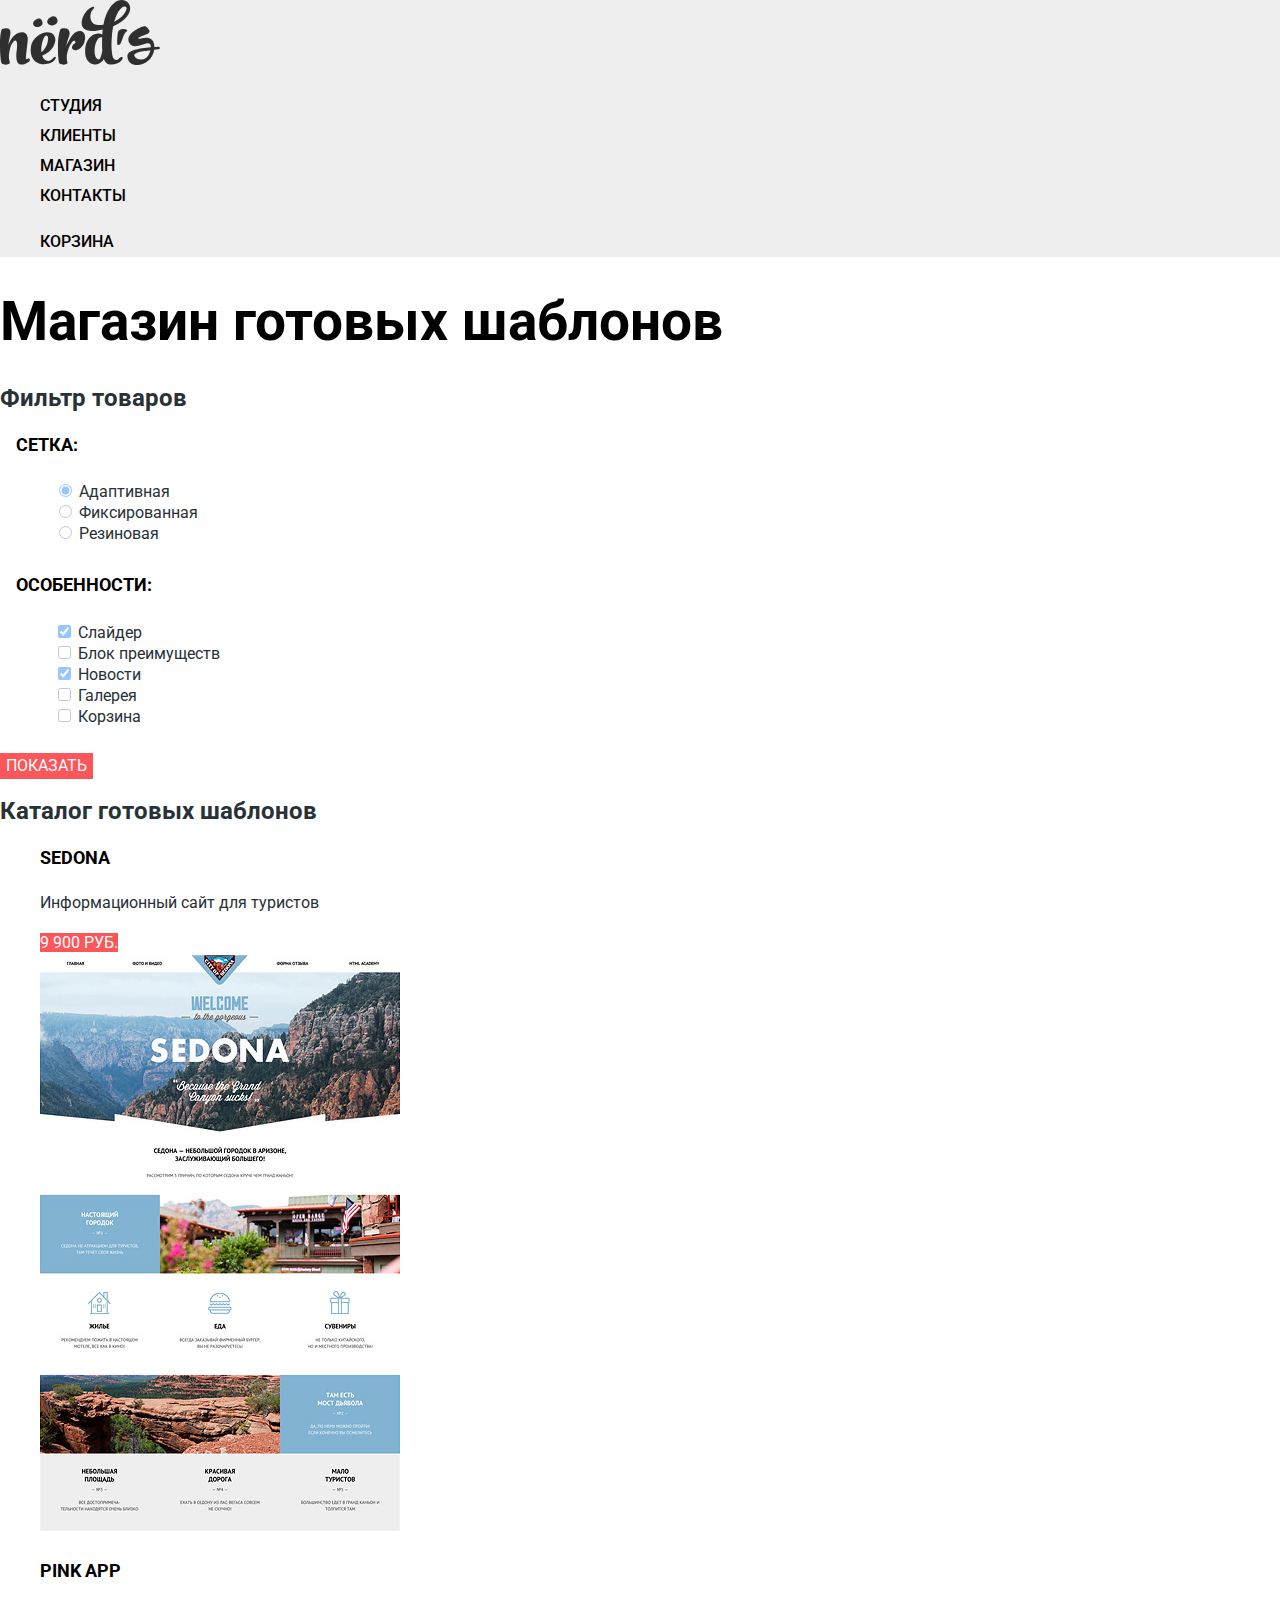
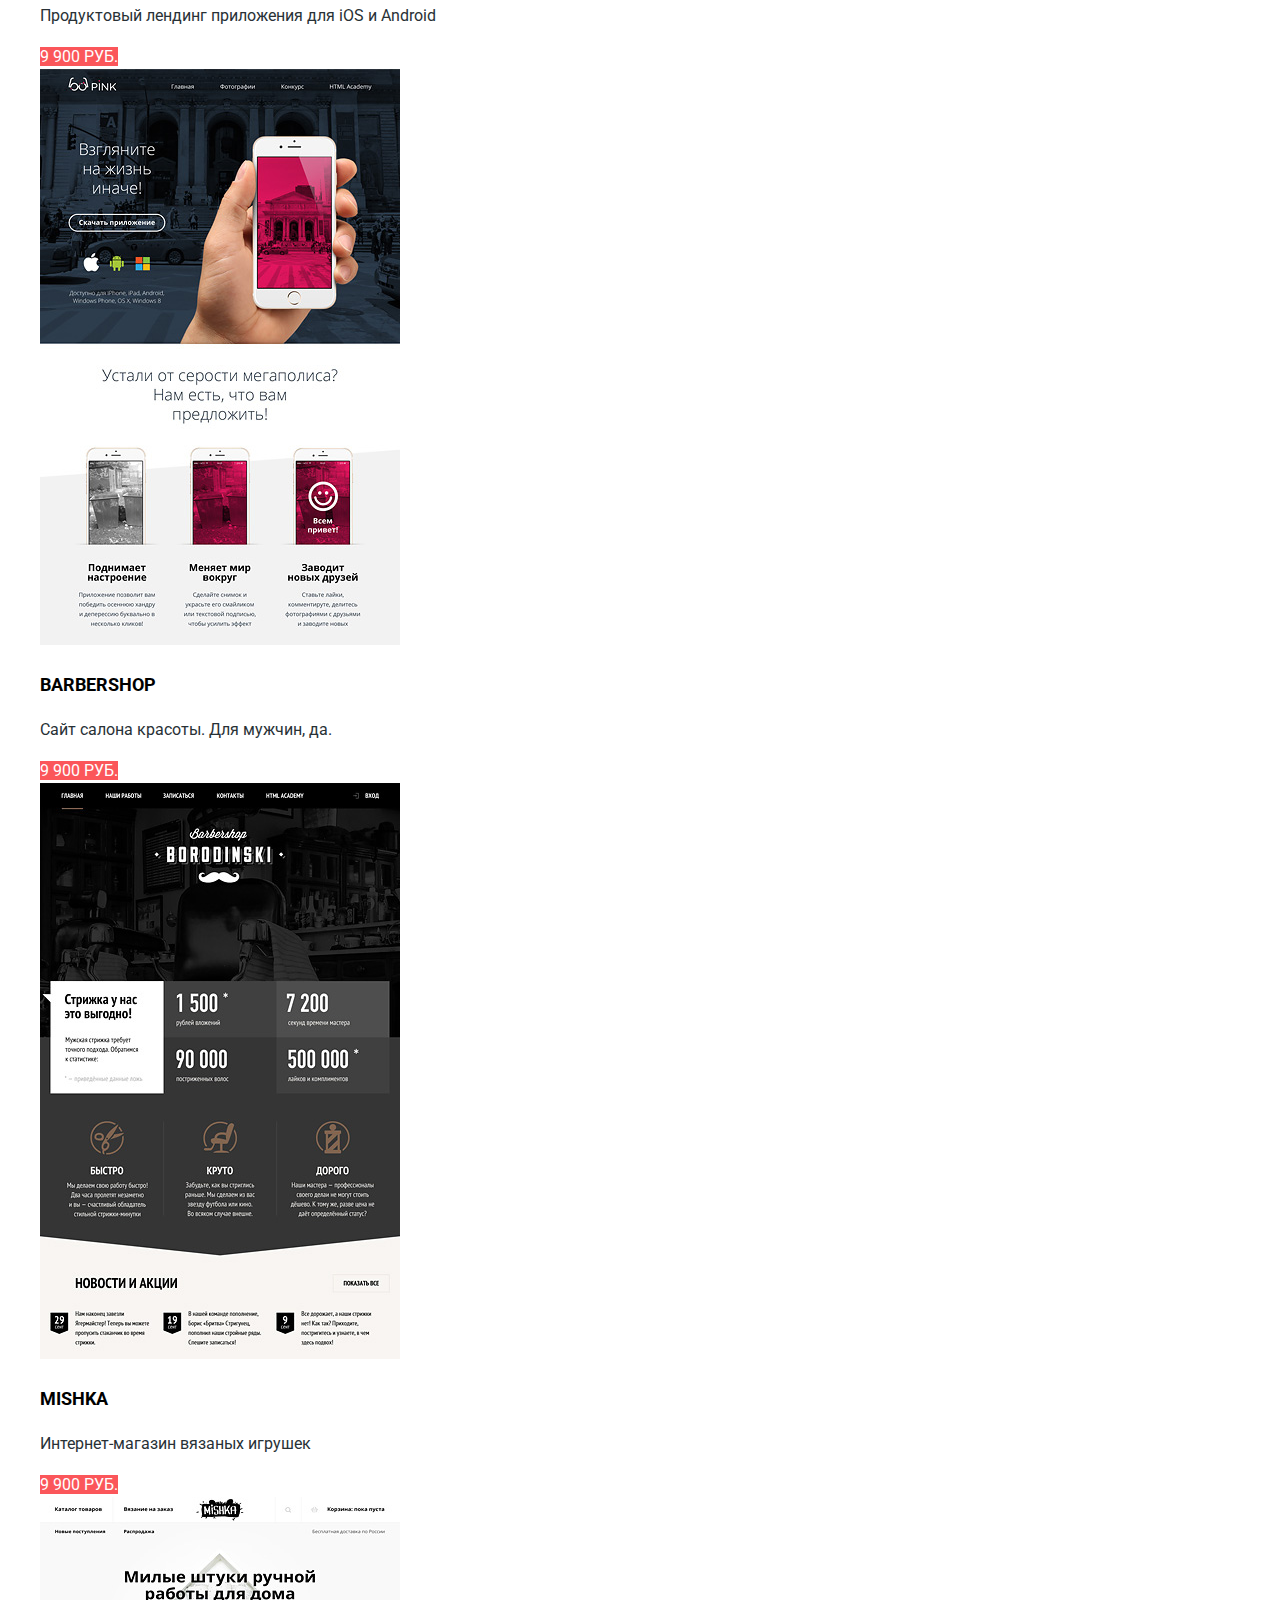
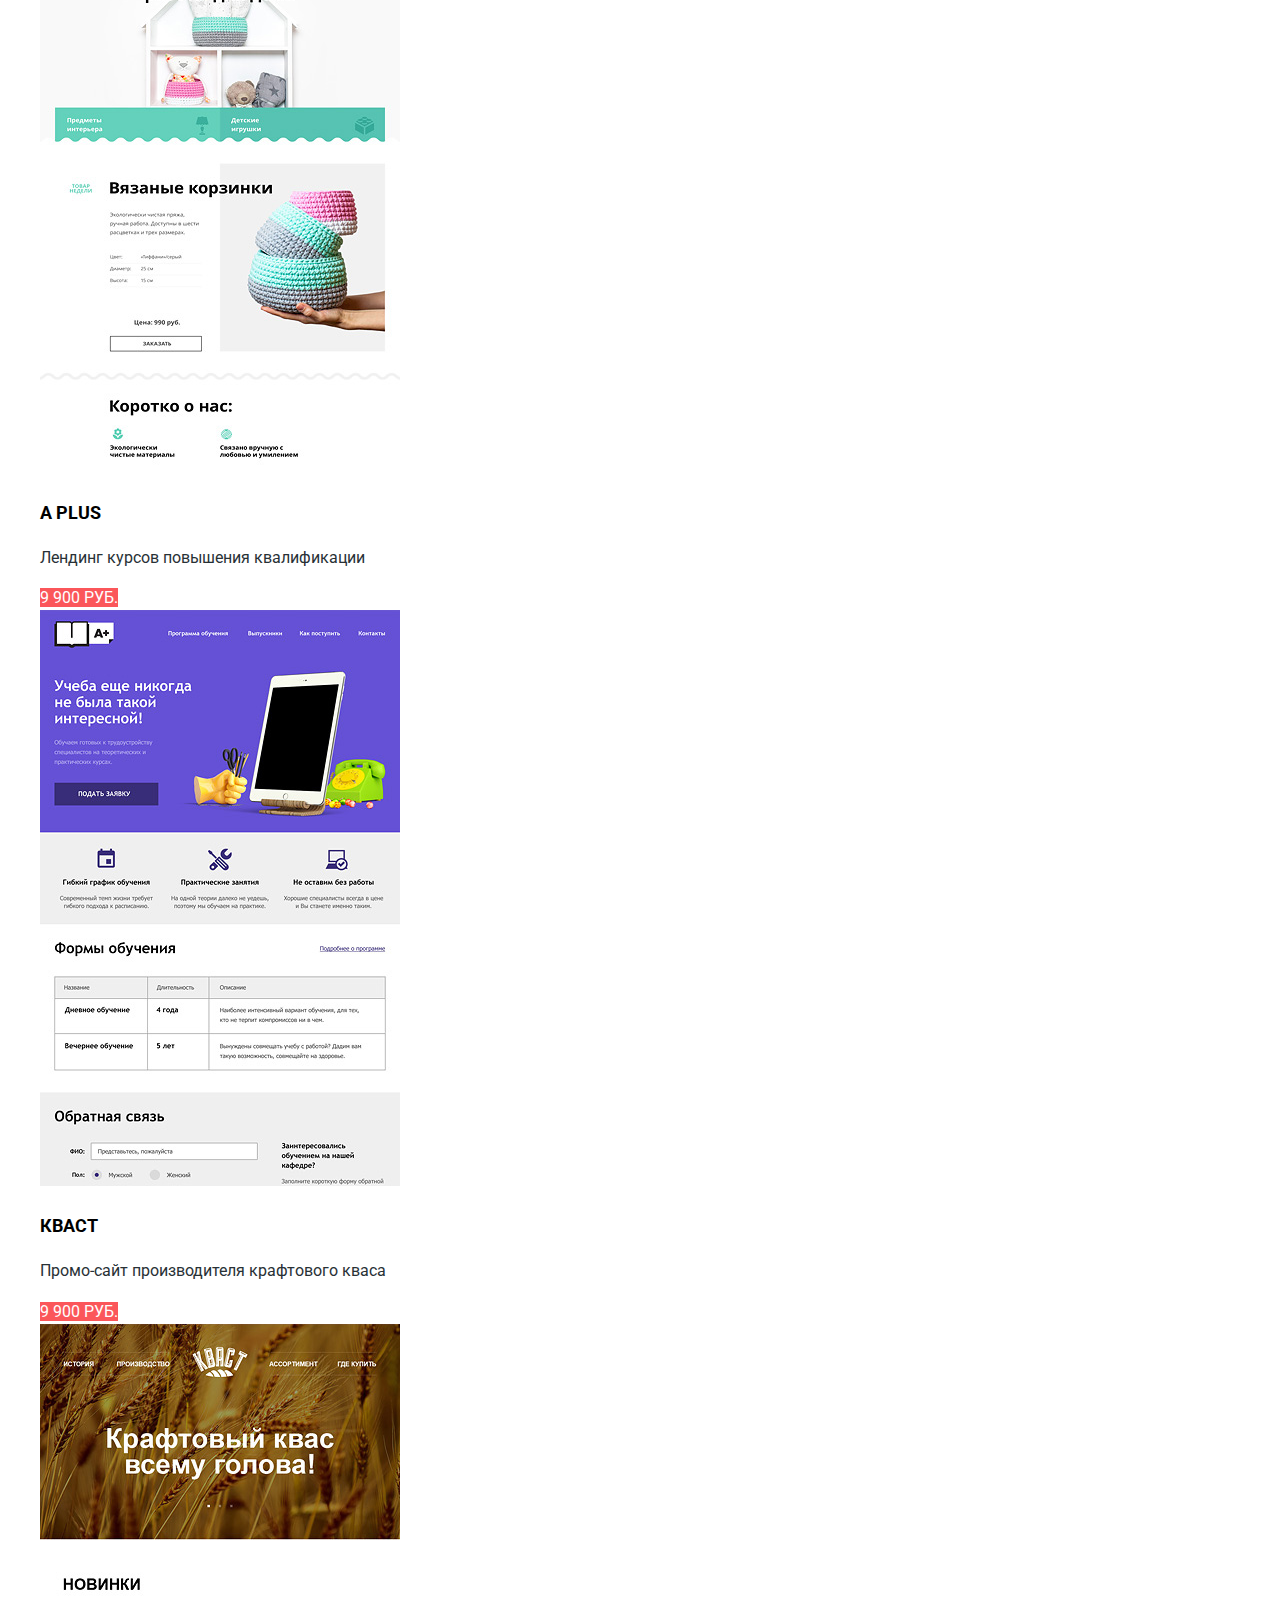
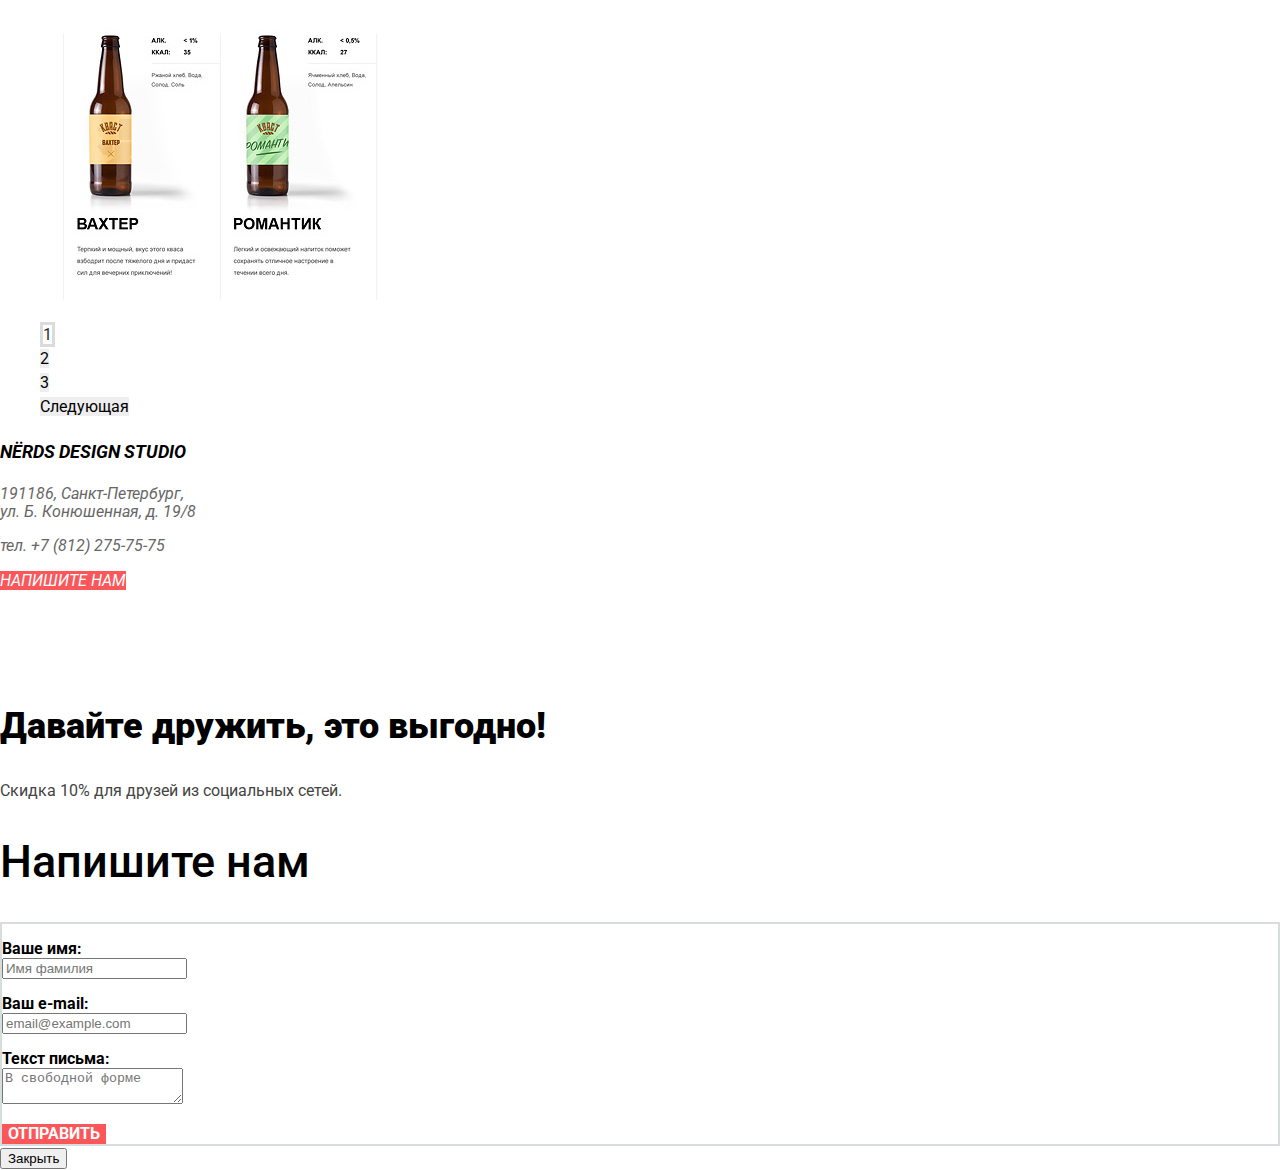
==== catalog.html @ 3af069b5 "Добавлен css" ====
<!DOCTYPE html>
<html lang="ru">
  <head>
    <meta charset="utf-8">
    <title>Сайт дизайн-студии Нёрдс</title>
    <link href="https://fonts.googleapis.com/css?family=Roboto:400,500,700&display=swap&subset=cyrillic" rel="stylesheet">
    <link href="css/normalize.css" rel="stylesheet">
    <link href="css/style.css" rel="stylesheet">
  </head>
  <body>
<header class="main-header">
  <nav class="main-navigation">
    <a class="main-logo" href="index.html">
      <img src="img/index-logo.svg" width="160" height="65" alt="Логотип дизайн-студии Нердс">
    </a>
    <ul class="site-navigation">
      <li><a href="info.html">Студия</a></li>
      <li><a href="customers.html">Клиенты</a></li>
      <li class="site-navigation-current"><a href="catalog.html">Магазин</a></li>
      <li><a href="contacts.html">Контакты</a></li>
    </ul>
    <ul class="user-navigation">
      <li class=""><a href="#">Корзина</a></li>
    </ul>
  </nav>
</header>
<main class="container">
  <h1 class="page-title">Магазин готовых шаблонов</h1>
  <section class="filters">
    <h2 class="visually-hidden">Фильтр товаров</h2>
    <form class="filters" method="get" action="https://echo.htmlacademy.ru/">
      <fieldset>
        <legend >Сетка:</legend>
        <ul>
          <li>
            <input class="visually-hidden filters-input filters-input-radio" type="radio" name="type" value="adaptive" id="filters-adaptive" checked>
            <label for="filters-adaptive">Адаптивная</label>
          </li>
          <li>
            <input class="visually-hidden filters-input filters-input-radio" type="radio" name="type" value="fixed" id="filters-fixed">
            <label for="filters-fixed">Фиксированная</label>
          </li>
          <li>
            <input class="visually-hidden filters-input filters-input-radio" type="radio" name="type" value="rubber" id="filters-rubber">
            <label for="filters-rubber">Резиновая</label>
          </li>
        </ul>
      </fieldset>
      <fieldset>
        <legend >Особенности:</legend>
          <ul>
            <li>
              <input class="visually-hidden filters-input filters-input-checkbox" type="checkbox" name="slider" id="filters-slider" checked>
              <label for="filters-slider">Слайдер</label>
            </li>
            <li>
              <input class="visually-hidden filters-input filters-input-checkbox" type="checkbox" name="advantage" id="filters-advantage">
              <label for="filters-advantage">Блок преимуществ</label>
            </li>
            <li>
              <input class="visually-hidden filters-input filters-input-checkbox" type="checkbox" name="news" id="filters-news" checked>
              <label for="filters-news">Новости</label>
            </li>
            <li>
              <input class="visually-hidden filters-input filters-input-checkbox" type="checkbox" name="gallery" id="filters-gallery">
              <label for="filters-gallery">Галерея</label>
            </li>
            <li>
              <input class="visually-hidden filters-input filters-input-checkbox" type="checkbox" name="basket" id="filters-basket">
              <label for="filters-basket">Корзина</label>
            </li>
          </ul>
      </fieldset>
      <button class="filters-button button" type="submit">ПОКАЗАТЬ</button>
    </form>
  </section>
  <section class="catalog">
    <h2 class="visually-hidden">Каталог готовых шаблонов</h2>
    <ul class="catalog-list">
      <li class="catalog-item">
        <div>
          <h3><a class="item-info" href="#">SEDONA</a></h3>
          <p>Информационный сайт для туристов</p>
          <a href="#" class="button button-buy">9 900 руб.</a>
        </div>
        <img src="img/img-sedona.jpg" width="360" height="576" alt="Sedona" class="catalog-item-image">
      </li>
      <li class="catalog-item">
        <div>
          <h3><a class="item-info" href="#">PINK APP</a></h3>
          <p>Продуктовый лендинг приложения для iOS и Android</p>
          <a href="#" class="button button-buy">9 900 руб.</a>
        </div>
				<img src="img/img-pink.jpg" width="360" height="576" alt="pink" class="catalog-item-image">
      </li>
      <li class="catalog-item">
        <div>
          <h3><a class="item-info" href="#">BARBERSHOP</a></h3>
          <p>Сайт салона красоты. Для мужчин, да.</p>
          <a href="#" class="button button-buy">9 900 руб.</a>
        </div>
        <img src="img/img-barbershop.jpg" width="360" height="576" alt="barbershop" class="catalog-item-image">
      </li>
      <li class="catalog-item">
        <div>
          <h3><a class="item-info" href="#">MISHKA</a></h3>
          <p>Интернет-магазин вязаных игрушек</p>
          <a href="#" class="button button-buy">9 900 руб.</a>
        </div>
        <img src="img/img-mishka.jpg" width="360" height="576" alt="mishka" class="catalog-item-image">
      </li>
      <li class="catalog-item">
        <div>
          <h3><a class="item-info" href="#">A PLUS</a></h3>
          <p>Лендинг курсов повышения квалификации</p>
          <a href="#" class="button button-buy">9 900 руб.</a>
        </div>
        <img src="img/img-aplus.jpg" width="360" height="576" alt="a plus" class="catalog-item-image">
      </li>
      <li class="catalog-item">
        <div>
          <h3><a class="item-info" href="#">КВАСТ</a></h3>
          <p>Промо-сайт производителя крафтового кваса</p>
          <a href="#" class="button button-buy">9 900 руб.</a>
        </div>
        <img src="img/img-kvast.jpg" width="360" height="576" alt="Kvast" class="catalog-item-image">
      </li>
    </ul>
    <ul class="pagination-list">
      <li class="pagination-item-current"><a>1</a></li>
      <li class="pagination-item"><a href="#">2</a></li>
      <li class="pagination-item"><a href="#">3</a></li>
      <li class="pagination-item"><a href="#">Следующая</a></li>
    </ul>
  </section>
</main>
<footer class="main-footer">
  <div class="contacts-list">
  <address class="contacts">
    <p class="adres-title"><b>NЁRDS DESIGN STUDIO</b></p>
    <p>191186, Санкт-Петербург,<br>
       ул. Б. Конюшенная, д. 19/8<br></p>
    <p>тел. +7 (812) 275-75-75</p>
    <a class="button" href="#">Напишите нам</a>
  </address>
  </div>
  <div class="footer-social">
    <ul>
      <li><a class="social-button" href="#">Вконтакте</a></li>
      <li><a class="social-button" href="#">Фейсбук</a></li>
      <li><a class="social-button" href="#">Инстаграм</a></li>
    </ul>
    <p class="social-title"><b>Давайте дружить, это выгодно!</b></p>
    <p>Скидка 10% для друзей из социальных сетей.</p>
  </div>
</footer>

<section class="modal modal-letter">
  <h2>Напишите нам</h2>
  <form class="letter-form" action="https://echo.htmlacademy.ru/" method="post">
    <p class="letter-item">
      <label for="letter-username">Ваше имя:</label><br>
      <input id="letter-username" type="text" name="username" value="" placeholder="Имя фамилия">
    </p>
    <p class="letter-item">
      <label for="letter-email">Ваш e-mail:</label><br>
      <input id="letter-email" type="text" name="e-mail" value="" placeholder="email@example.com">
    </p>
    <p class="letter-item">
      <label for="letter-text">Текст письма:</label><br>
      <textarea id="letter-text" name="text" placeholder="В свободной форме"></textarea>
    </p>
    <button class="button" type="submit">ОТПРАВИТЬ</button>
  </form>
  <button class="modal-close" type="button">Закрыть</button>
</section>
</body>
</html>
---- css/style.css ----
body{
  margin: 0;
  padding: 0;

  font-family: 'Roboto', Arial, sans-serif;
  font-size: 16px;
  line-height: 24px;
  color: #283136;

  background-color: #ffffff;
}
a{
  text-decoration: none;
}
.button{
  font: inherit;

  text-align: center;
  color: #ffffff;
  vertical-align: middle;
  text-transform: uppercase;

  background-color: #fb565a;
  border: none;
}
.button:hover{
  background-color: #e74246;
}
.button:focus{
  background-color: #d7373b;
  color: rgba(255, 255, 255, 0.3)
}
.main-navigation{
  font-size: 16px;
  line-height: 30px;
  font-weight: 500;
  color: #000000;
  text-transform: uppercase;

  background-color: #eeeeee;
}
.main-logo{
  opacity: 1;
}
.main-logo:hover{
  opacity: 0.8;
}
.main-logo:active{
  opacity: 0.3;
}
.site-navigation,
.user-navigation{
  list-style: none;
}
.site-navigation a,
.user-navigation a{
  color: #000000;
}
.site-navigation a:hover,
.user-navigation a:hover{
  color: #fb565a;
}
.site-navigation a:focus,
.user-navigation a:focus{
  color: #000000;
  opacity: 0.3;
}
.page-title{
    font-size: 55px;
    line-height: 55px;
    font-weight: 700;
    color: #000000;
}
.services-list{
  list-style: none;
}
.services-item h3{
  font-size: 24px;
  line-height: 30px;
  font-weight: 700;
  color: #000000;
  text-transform: uppercase;
}

.button-green{
  background-color: #00ca74;
}
.button-green:hover{
  background-color: #00bc6c;
}
.button-green:focus{
  background-color: #00aa62;
  color: rgba(255, 255, 255, 0.3)
}
.button-yellow{
  background-color: #efc84a;
}
.button-yellow:hover{
  background-color: #eab534;
}
.button-yellow:focus{
  background-color: #e5a722;
  color: rgba(255, 255, 255, 0.3)
}
.index-columns{
  color: #283136;
}
.index-columns h2{
  font-size: 45px;
  line-height: 45px;
  font-weight: 500;
  color: #000000;
}
.index-columns h3{
  font-weight: 700;
  color: #000000;
  text-transform: uppercase;
}
.advantages-item{
  font-size: 45px;
  font-weight: 700;
  color: #000000;
}
.customers-logo{
  list-style: none;
}
.customers-item{
  opacity: 0.2;
}
.customers-item:hover{
  opacity: 1;
}
.customers-item:active{
  opacity: 0.1;
}
.filters fieldset {
  border: none;
}

.filters legend {
  font-size: 18px;
  line-height: 30px;
  font-weight: 700;
  color: #000000;
  text-transform: uppercase;
}

.filters ul {
  list-style: none;
  font-size: 16px;
  line-height: 20px;
  }

.filters-input{
  opacity: 0.4;
}
.filters-input:hover,
.filters-input:focus {
  opacity: 1;
}

.filters-input:disabled + label {
  color: rgba(040, 049, 054, 0.3);

  opacity: 0.1;
}
.catalog-list{
  list-style: none;
}
.catalog-item h3{
  font-size: 18px;
  line-height: 30px;
  text-transform: uppercase;
}
.item-info{
  color: #000000;
}
.item-info:hover{
  color: #fb565a;
}
.item-info:focus{
  color: #000000;
  opacity: 0.3;
}
.catalog-item .button-buy{
  text-align: center;
  color: #ffffff;
  vertical-align: middle;
  text-transform: uppercase;

  background-color: #fb565a;
  border: none;
}
.catalog-item .button-buy:hover{
  background-color: #e74246;
}
.catalog-item .button-buy:focus{
  background-color: #d7373b;
}
.pagination-list {
  list-style: none;
}

.pagination-item a {
  color: #000000;

  background-color: #eeeeee;
}

.pagination-item a:hover{
  background-color: #dfdfdf;
}
.pagination-item a:active {
  background-color: #d5d5d5;
}

.pagination-item-current a {
background-color: #ffffff;
border: 3px solid #dbdbdb;

}
.main-footer {
  line-height: 22px;
  color: #444444;
}
.contacts-list{
  background-color: #eeeeee;
  background-image: url("../img/map.png");
  background-position: 0 0;
  background-repeat: repeat;
}

.contacts{
  line-height: 18px;
  color: #666666;

  background-color: #ffffff;
}
.adres-title{
  font-size: 18px;
  line-height: 30px;
  color: #000000;
  text-transform: uppercase;
}
.footer-social ul{
  list-style: none;
}
.social-title{
  font-size: 36px;
  line-height: 36px;
  font-weight: 700;
  color: #000000;
}
.social-button{
  color: #ffffff;
}

.modal{
  color: #000000;
}

.modal h2{
  font-size: 45px;
  line-height: 45px;
  font-weight: 500;
}

.letter-form {
  font: inherit;
  line-height: 18px;
  font-weight: 700;
  color: #000000;

  background-color: #ffffff;
  border: 2px solid #d7dcde;
  }

.letter-item input,
.letter-item textarea {
  color: rgba(215, 220, 222, 0.5);
}
.letter-item input:hover,
.letter-item textarea:hover {
  border-color: #b4b9bb;
}
.letter-item input:focus,
.letter-item textarea:focus {
  color: #444444;
  border-color: #000000;
}
.letter-item input:invalid,
.letter-item textarea:invalid {
  color: #e74246;
  border-color: #e74246;
}
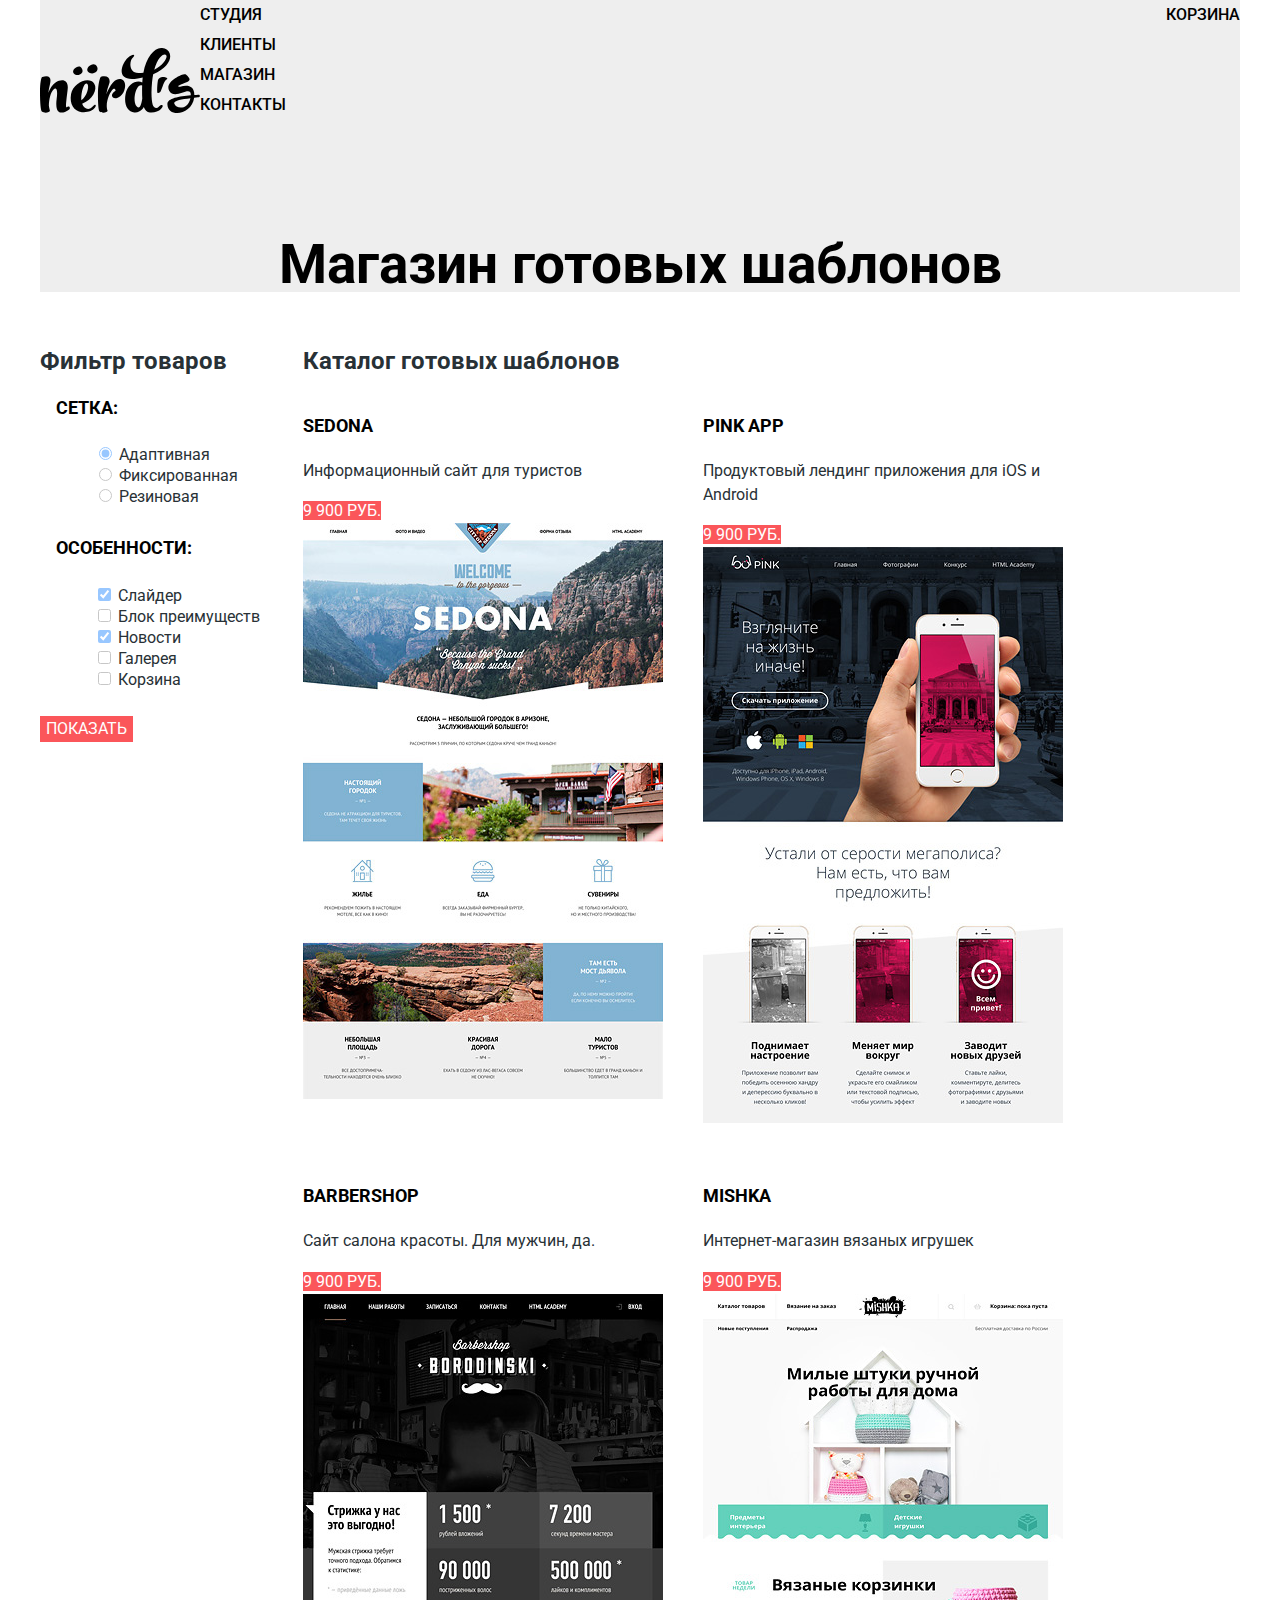
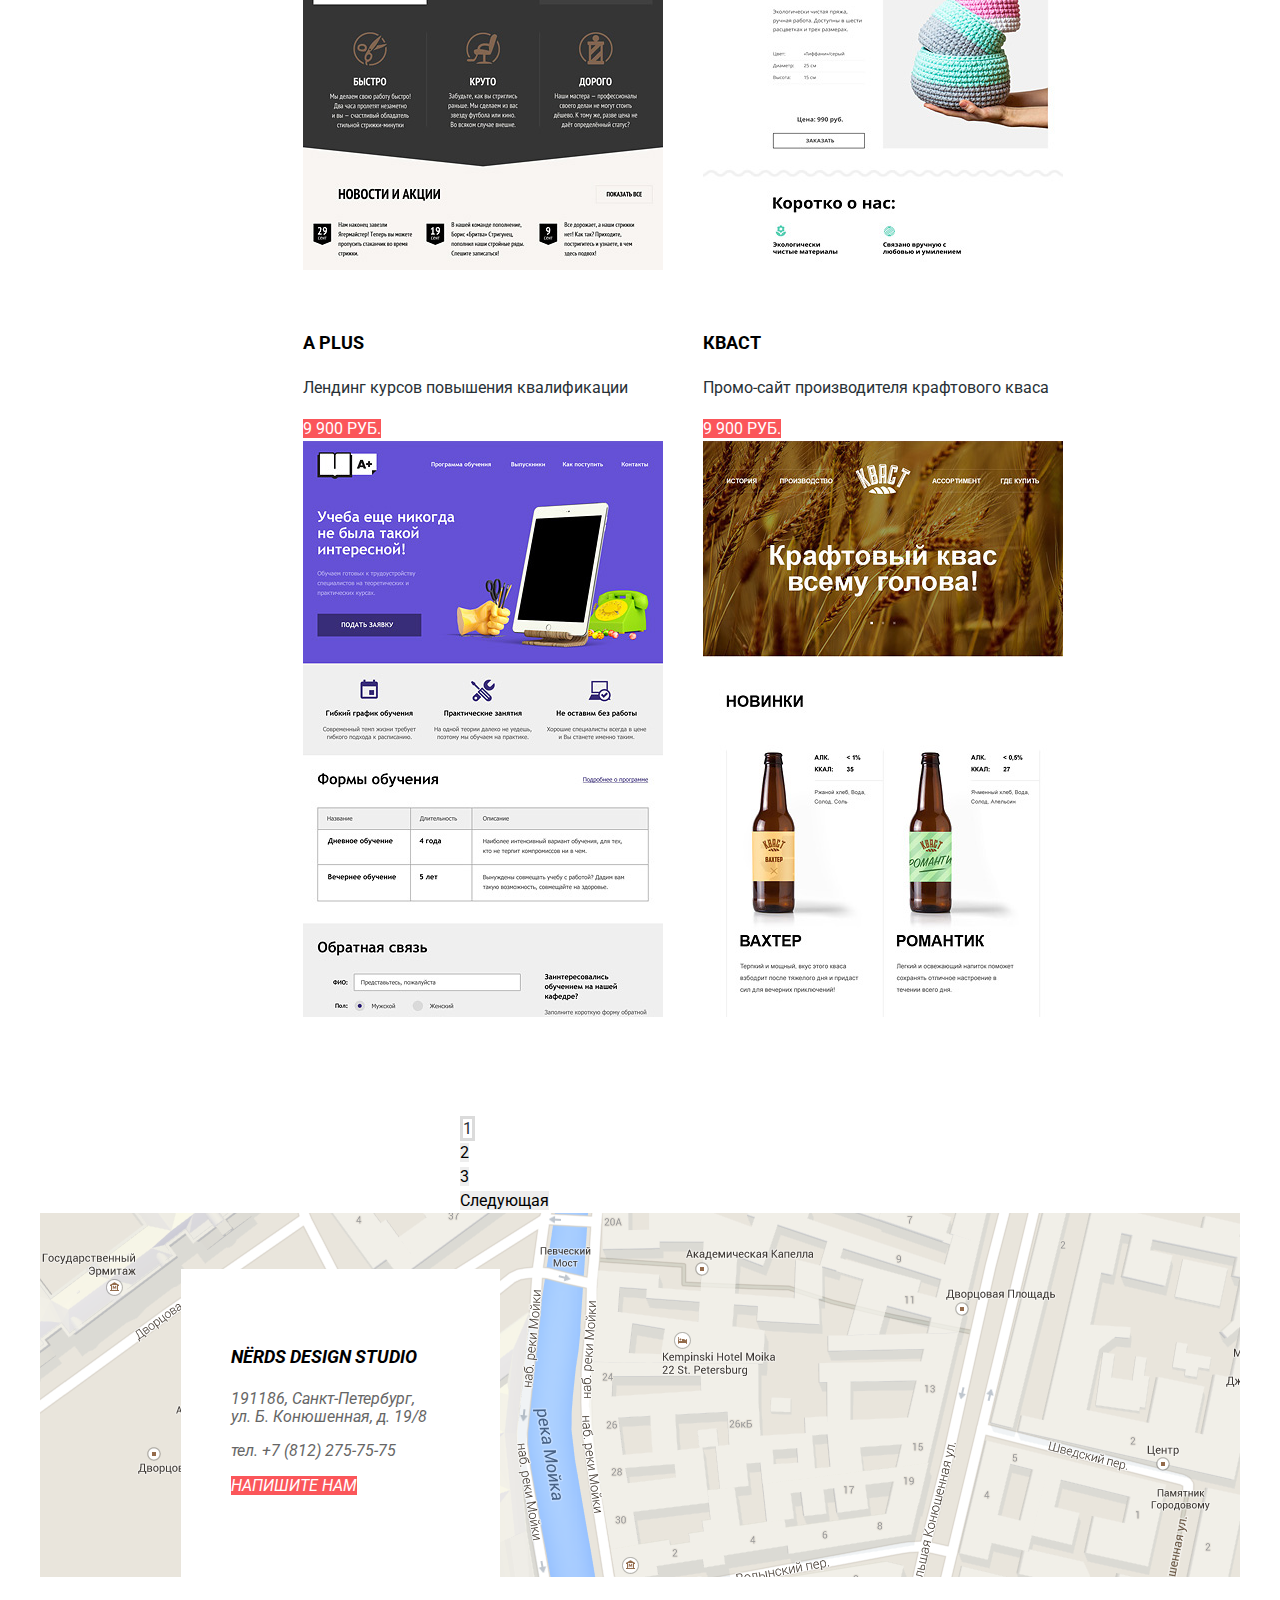
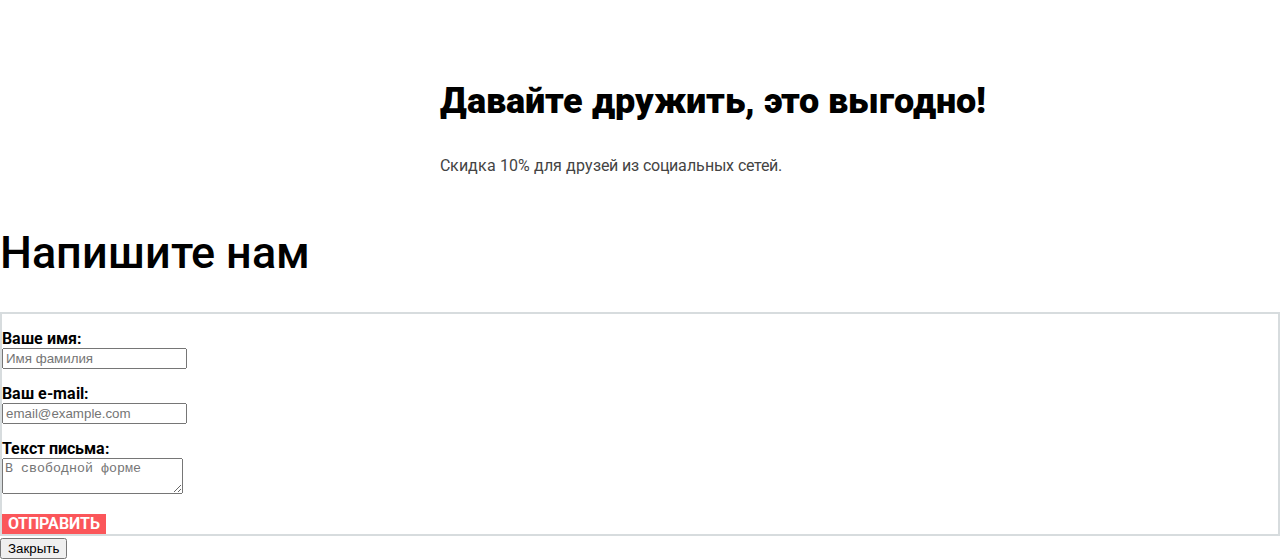
==== commit bf8e251b: "Стилизация страниц" ====
--- a/catalog.html
+++ b/catalog.html
@@ -4,11 +4,11 @@
     <meta charset="utf-8">
     <title>Сайт дизайн-студии Нёрдс</title>
     <link href="https://fonts.googleapis.com/css?family=Roboto:400,500,700&display=swap&subset=cyrillic" rel="stylesheet">
-    <link href="css/normalize.css" rel="stylesheet">
     <link href="css/style.css" rel="stylesheet">
   </head>
   <body>
 <header class="main-header">
+  <div class="container">
   <nav class="main-navigation">
     <a class="main-logo" href="index.html">
       <img src="img/index-logo.svg" width="160" height="65" alt="Логотип дизайн-студии Нердс">
@@ -23,9 +23,13 @@
       <li class=""><a href="#">Корзина</a></li>
     </ul>
   </nav>
+</div>
 </header>
 <main class="container">
+  <div class="title">
   <h1 class="page-title">Магазин готовых шаблонов</h1>
+</div>
+<div class="catalog-filter">
   <section class="filters">
     <h2 class="visually-hidden">Фильтр товаров</h2>
     <form class="filters" method="get" action="https://echo.htmlacademy.ru/">
@@ -126,6 +130,7 @@
         <img src="img/img-kvast.jpg" width="360" height="576" alt="Kvast" class="catalog-item-image">
       </li>
     </ul>
+  </div>
     <ul class="pagination-list">
       <li class="pagination-item-current"><a>1</a></li>
       <li class="pagination-item"><a href="#">2</a></li>
@@ -134,24 +139,30 @@
     </ul>
   </section>
 </main>
-<footer class="main-footer">
-  <div class="contacts-list">
-  <address class="contacts">
-    <p class="adres-title"><b>NЁRDS DESIGN STUDIO</b></p>
-    <p>191186, Санкт-Петербург,<br>
+<footer class="container">
+    <div class="contacts-list">
+    <div class="contact-item">
+      <address class="contacts">
+        <p class="adres-title"><b>NЁRDS DESIGN STUDIO</b></p>
+        <p>191186, Санкт-Петербург,<br>
        ул. Б. Конюшенная, д. 19/8<br></p>
-    <p>тел. +7 (812) 275-75-75</p>
-    <a class="button" href="#">Напишите нам</a>
-  </address>
+       <p>тел. +7 (812) 275-75-75</p>
+       <a class="button" href="#">Напишите нам</a>
+     </address>
+   </div>
   </div>
+  <div class="social-contact">
   <div class="footer-social">
     <ul>
       <li><a class="social-button" href="#">Вконтакте</a></li>
       <li><a class="social-button" href="#">Фейсбук</a></li>
       <li><a class="social-button" href="#">Инстаграм</a></li>
     </ul>
+  </div>
+    <div class="social-info">
     <p class="social-title"><b>Давайте дружить, это выгодно!</b></p>
     <p>Скидка 10% для друзей из социальных сетей.</p>
+  </div>
   </div>
 </footer>
 
--- a/css/style.css
+++ b/css/style.css
@@ -30,7 +30,15 @@
   background-color: #d7373b;
   color: rgba(255, 255, 255, 0.3)
 }
+.container{
+  width: 1200px;
+  margin: 0 auto;
+  padding: 0 20px;
+}
 .main-navigation{
+  display: flex;
+  margin: 0;
+
   font-size: 16px;
   line-height: 30px;
   font-weight: 500;
@@ -40,17 +48,30 @@
   background-color: #eeeeee;
 }
 .main-logo{
+  width: 160px;
+  height: 65px;
+  padding-top: 48px;
+
   opacity: 1;
 }
 .main-logo:hover{
   opacity: 0.8;
 }
 .main-logo:active{
-  opacity: 0.3;
+    opacity: 0.3;
 }
 .site-navigation,
 .user-navigation{
-  list-style: none;
+  align-items: flex-start;
+  flex-direction: row;
+
+  margin: 0;
+  padding: 0;
+
+  list-style: none;
+}
+.user-navigation{
+  margin-left: auto;
 }
 .site-navigation a,
 .user-navigation a{
@@ -64,15 +85,37 @@
 .user-navigation a:focus{
   color: #000000;
   opacity: 0.3;
+}
+.slider{
+  margin-bottom: 82px;
+  padding: 0;
+  background-color: #eeeeee;
+}
+.title{
+  background-color: #eeeeee;
+  margin: 0;
+  padding-top: 80px;
 }
 .page-title{
     font-size: 55px;
     line-height: 55px;
     font-weight: 700;
     color: #000000;
+    text-align: center;
+}
+.services{
+  margin-bottom: 120px;
 }
 .services-list{
-  list-style: none;
+  display: flex;
+  justify-content: space-between;
+  margin: 0;
+  padding: 0;
+
+  list-style: none;
+}
+.services-item{
+  width: 300px;
 }
 .services-item h3{
   font-size: 24px;
@@ -103,7 +146,10 @@
   color: rgba(255, 255, 255, 0.3)
 }
 .index-columns{
-  color: #283136;
+  display: flex;
+  justify-content: space-between;
+
+  margin-bottom: 124px;
 }
 .index-columns h2{
   font-size: 45px;
@@ -112,16 +158,32 @@
   color: #000000;
 }
 .index-columns h3{
-  font-weight: 700;
-  color: #000000;
-  text-transform: uppercase;
+  font-size: 16px;
+  font-weight: 700;
+  color: #000000;
+  text-transform: uppercase;
+}
+.company {
+  width: 660px;
+  padding-top: 40px;
+}
+.info {
+  width: 360px;
 }
 .advantages-item{
   font-size: 45px;
   font-weight: 700;
   color: #000000;
 }
+.customers{
+    margin-bottom: 124px;
+}
 .customers-logo{
+  display: flex;
+  justify-content: space-between;
+  padding: 0;
+  margin: 0;
+
   list-style: none;
 }
 .customers-item{
@@ -133,10 +195,16 @@
 .customers-item:active{
   opacity: 0.1;
 }
+.catalog-filter{
+  display: flex;
+  justify-content: space-between;
+}
+.filters{
+  width: 263px;
+}
 .filters fieldset {
   border: none;
 }
-
 .filters legend {
   font-size: 18px;
   line-height: 30px;
@@ -144,13 +212,11 @@
   color: #000000;
   text-transform: uppercase;
 }
-
 .filters ul {
   list-style: none;
   font-size: 16px;
   line-height: 20px;
-  }
-
+}
 .filters-input{
   opacity: 0.4;
 }
@@ -158,19 +224,31 @@
 .filters-input:focus {
   opacity: 1;
 }
-
 .filters-input:disabled + label {
   color: rgba(040, 049, 054, 0.3);
 
   opacity: 0.1;
 }
 .catalog-list{
+  display: flex;
+  flex-wrap: wrap;
+  padding: 0;
+  margin: 0;
+  margin-bottom: 60px;
   list-style: none;
 }
 .catalog-item h3{
   font-size: 18px;
   line-height: 30px;
   text-transform: uppercase;
+}
+.catalog-item {
+  width: 360px;
+  margin-bottom: 33px;
+  margin-right: 40px;
+}
+.catalog-item:nth-child(2n) {
+  margin-right: 0;
 }
 .item-info{
   color: #000000;
@@ -198,6 +276,10 @@
   background-color: #d7373b;
 }
 .pagination-list {
+  padding: 0;
+  margin: 0;
+  margin-left: 420px;
+
   list-style: none;
 }
 
@@ -219,22 +301,28 @@
 border: 3px solid #dbdbdb;
 
 }
-.main-footer {
-  line-height: 22px;
-  color: #444444;
+.contact-item{
+  height: 308px;
+  width: 319px;
+  background-color: #ffffff;
+
 }
 .contacts-list{
   background-color: #eeeeee;
   background-image: url("../img/map.png");
   background-position: 0 0;
-  background-repeat: repeat;
-}
-
+  background-repeat: no-repeat;
+
+  padding-top: 56px;
+  padding-left: 141px;
+}
 .contacts{
   line-height: 18px;
   color: #666666;
 
   background-color: #ffffff;
+  padding-top: 55px;
+  padding-left: 50px;
 }
 .adres-title{
   font-size: 18px;
@@ -242,8 +330,23 @@
   color: #000000;
   text-transform: uppercase;
 }
+.social-contact{
+  display: flex;
+  margin-top: 70px;
+}
+.footer-social {
+  width: 260px;
+  margin-right: 140px;
+}
 .footer-social ul{
-  list-style: none;
+  padding: 0;
+  margin: 0;
+  list-style: none;
+}
+.social-info{
+  width: 560px;
+  line-height: 22px;
+  color: #444444;
 }
 .social-title{
   font-size: 36px;
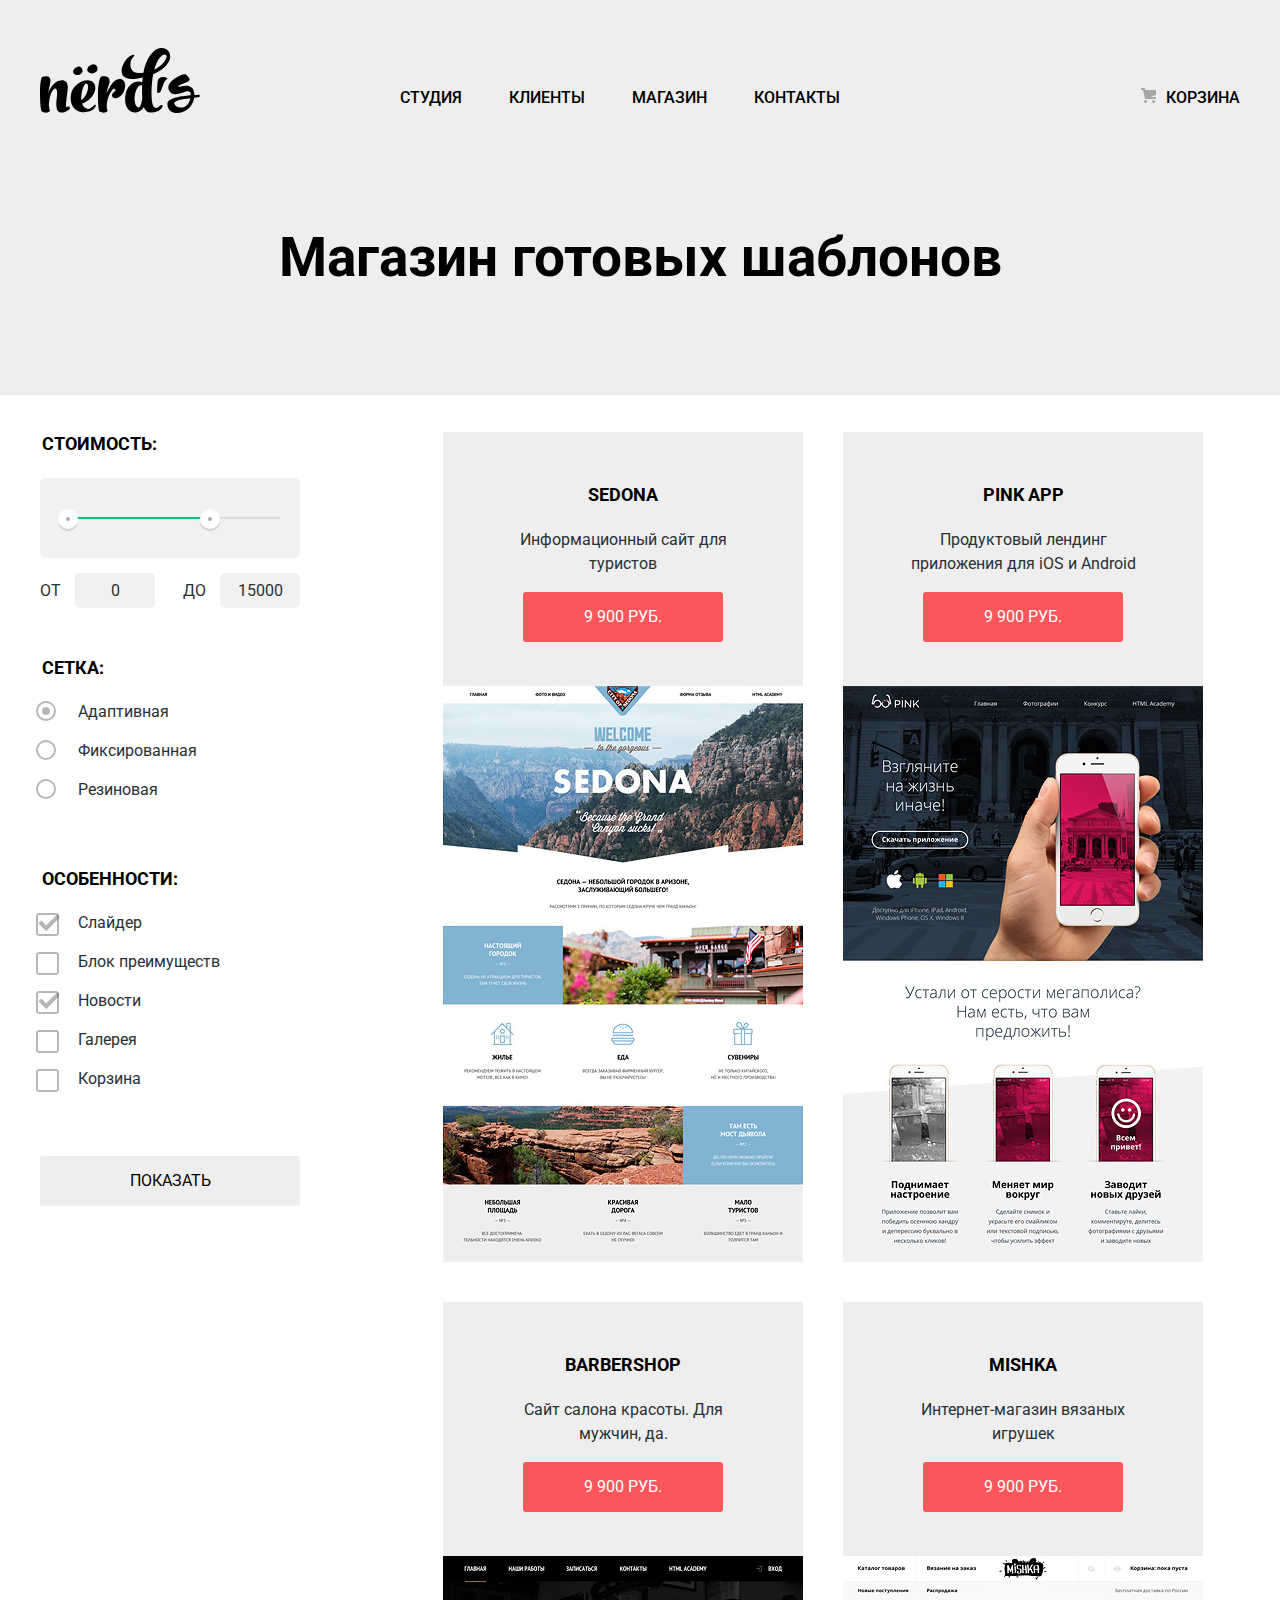
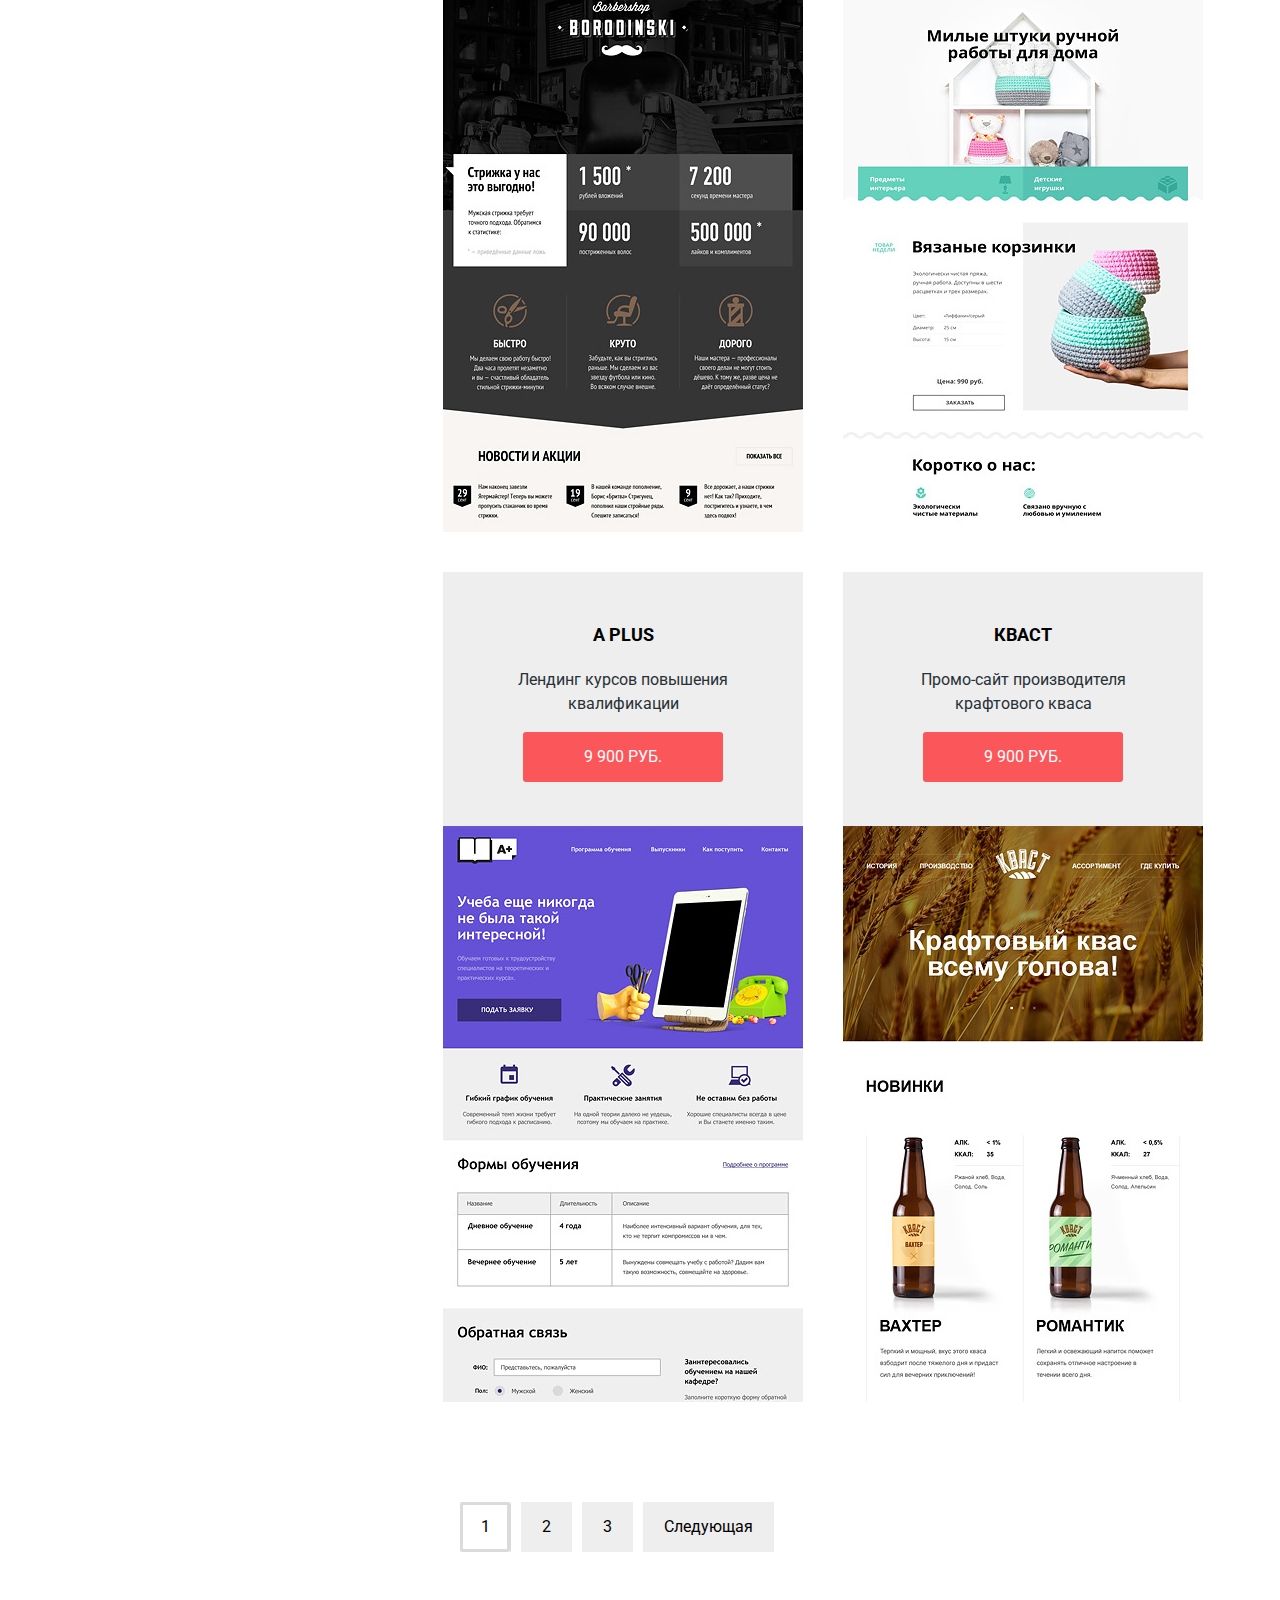
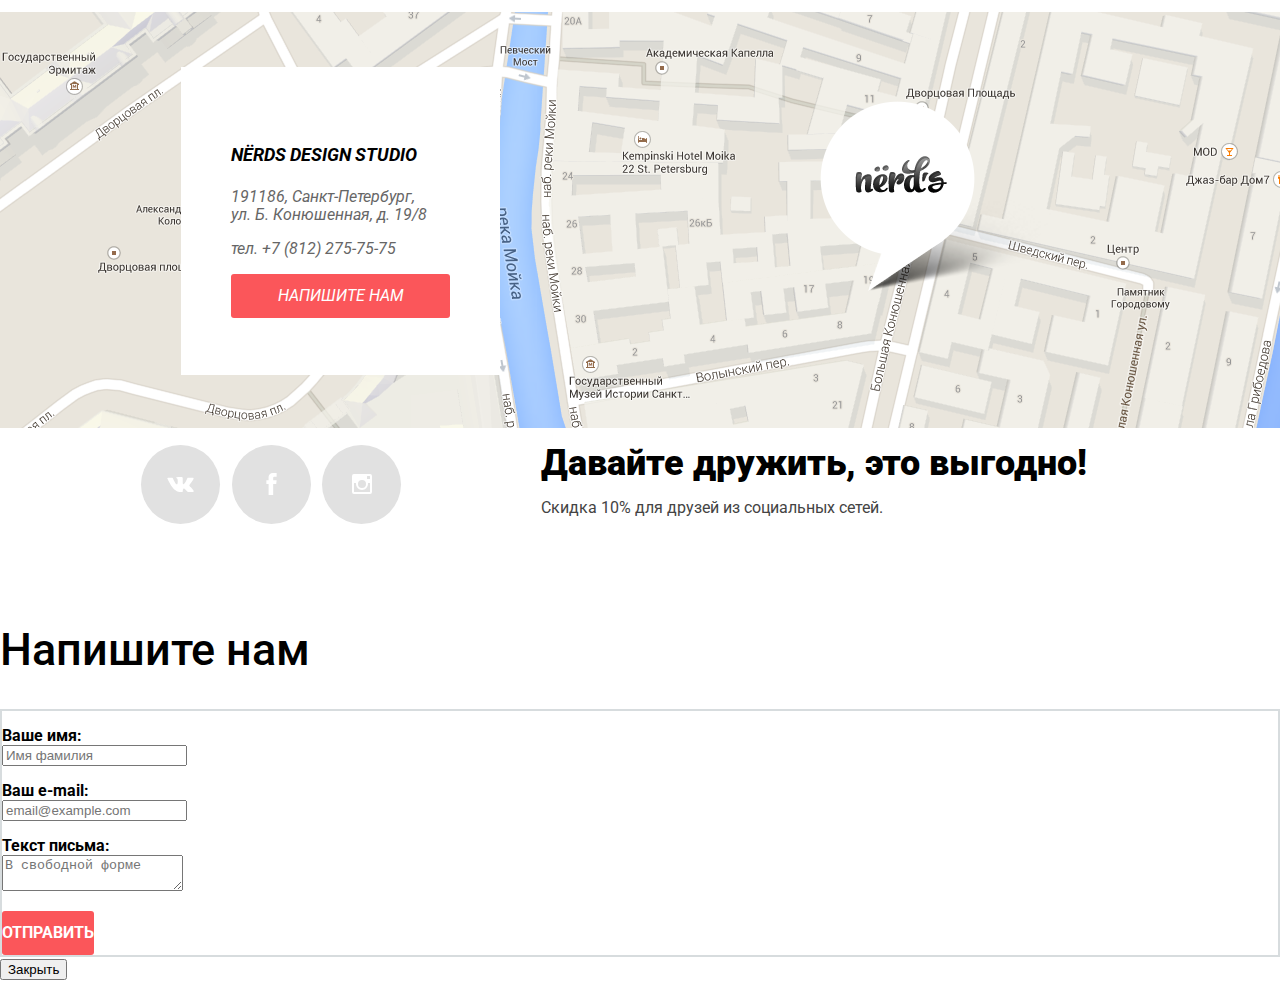
==== commit b313219e: "Стилизация страницы" ====
--- a/catalog.html
+++ b/catalog.html
@@ -20,56 +20,75 @@
       <li><a href="contacts.html">Контакты</a></li>
     </ul>
     <ul class="user-navigation">
-      <li class=""><a href="#">Корзина</a></li>
-    </ul>
-  </nav>
-</div>
+      <li class="basket"><a href="#">Корзина</a></li>
+    </ul>
+    </nav>
+  </div>
 </header>
-<main class="container">
+<main>
   <div class="title">
+    <div class="container">
   <h1 class="page-title">Магазин готовых шаблонов</h1>
-</div>
+   </div>
+ </div>
+<div class="container">
 <div class="catalog-filter">
   <section class="filters">
     <h2 class="visually-hidden">Фильтр товаров</h2>
     <form class="filters" method="get" action="https://echo.htmlacademy.ru/">
-      <fieldset>
+      <fieldset class="filter-item">
+        <legend>Стоимость:</legend>
+          <div class="range-filter">
+           <div class="range-controls">
+            <div class="scale">
+            <div class="bar"></div>
+            </div>
+            <div class="toggle toggle-min"></div>
+            <div class="toggle toggle-max"></div>
+         </div>
+         <div class="price-controls">
+          <label class="min-price">от <input name="min-price" type="text" value="0"></label>
+          <label class="max-price">до <input name="max-price" type="text" value="15000"></label>
+        </div>
+        </div>
+      </fieldset>
+      <fieldset class="filter-item">
         <legend >Сетка:</legend>
         <ul>
-          <li>
+          <li class="filter-option">
             <input class="visually-hidden filters-input filters-input-radio" type="radio" name="type" value="adaptive" id="filters-adaptive" checked>
             <label for="filters-adaptive">Адаптивная</label>
           </li>
-          <li>
+          <li class="filter-option">
             <input class="visually-hidden filters-input filters-input-radio" type="radio" name="type" value="fixed" id="filters-fixed">
             <label for="filters-fixed">Фиксированная</label>
           </li>
-          <li>
+          <li class="filter-option">
             <input class="visually-hidden filters-input filters-input-radio" type="radio" name="type" value="rubber" id="filters-rubber">
             <label for="filters-rubber">Резиновая</label>
           </li>
         </ul>
       </fieldset>
-      <fieldset>
+      <fieldset class="filter-item">
         <legend >Особенности:</legend>
           <ul>
-            <li>
+            <li class="filter-option">
               <input class="visually-hidden filters-input filters-input-checkbox" type="checkbox" name="slider" id="filters-slider" checked>
               <label for="filters-slider">Слайдер</label>
             </li>
-            <li>
+            <li class="filter-option">
               <input class="visually-hidden filters-input filters-input-checkbox" type="checkbox" name="advantage" id="filters-advantage">
               <label for="filters-advantage">Блок преимуществ</label>
             </li>
-            <li>
+            <li class="filter-option">
               <input class="visually-hidden filters-input filters-input-checkbox" type="checkbox" name="news" id="filters-news" checked>
               <label for="filters-news">Новости</label>
             </li>
-            <li>
+            <li class="filter-option">
               <input class="visually-hidden filters-input filters-input-checkbox" type="checkbox" name="gallery" id="filters-gallery">
               <label for="filters-gallery">Галерея</label>
             </li>
-            <li>
+            <li class="filter-option">
               <input class="visually-hidden filters-input filters-input-checkbox" type="checkbox" name="basket" id="filters-basket">
               <label for="filters-basket">Корзина</label>
             </li>
@@ -82,7 +101,7 @@
     <h2 class="visually-hidden">Каталог готовых шаблонов</h2>
     <ul class="catalog-list">
       <li class="catalog-item">
-        <div>
+        <div class="catalog-info">
           <h3><a class="item-info" href="#">SEDONA</a></h3>
           <p>Информационный сайт для туристов</p>
           <a href="#" class="button button-buy">9 900 руб.</a>
@@ -90,7 +109,7 @@
         <img src="img/img-sedona.jpg" width="360" height="576" alt="Sedona" class="catalog-item-image">
       </li>
       <li class="catalog-item">
-        <div>
+        <div class="catalog-info">
           <h3><a class="item-info" href="#">PINK APP</a></h3>
           <p>Продуктовый лендинг приложения для iOS и Android</p>
           <a href="#" class="button button-buy">9 900 руб.</a>
@@ -98,7 +117,7 @@
 				<img src="img/img-pink.jpg" width="360" height="576" alt="pink" class="catalog-item-image">
       </li>
       <li class="catalog-item">
-        <div>
+        <div class="catalog-info">
           <h3><a class="item-info" href="#">BARBERSHOP</a></h3>
           <p>Сайт салона красоты. Для мужчин, да.</p>
           <a href="#" class="button button-buy">9 900 руб.</a>
@@ -106,7 +125,7 @@
         <img src="img/img-barbershop.jpg" width="360" height="576" alt="barbershop" class="catalog-item-image">
       </li>
       <li class="catalog-item">
-        <div>
+        <div class="catalog-info">
           <h3><a class="item-info" href="#">MISHKA</a></h3>
           <p>Интернет-магазин вязаных игрушек</p>
           <a href="#" class="button button-buy">9 900 руб.</a>
@@ -114,7 +133,7 @@
         <img src="img/img-mishka.jpg" width="360" height="576" alt="mishka" class="catalog-item-image">
       </li>
       <li class="catalog-item">
-        <div>
+        <div class="catalog-info">
           <h3><a class="item-info" href="#">A PLUS</a></h3>
           <p>Лендинг курсов повышения квалификации</p>
           <a href="#" class="button button-buy">9 900 руб.</a>
@@ -122,7 +141,7 @@
         <img src="img/img-aplus.jpg" width="360" height="576" alt="a plus" class="catalog-item-image">
       </li>
       <li class="catalog-item">
-        <div>
+        <div class="catalog-info">
           <h3><a class="item-info" href="#">КВАСТ</a></h3>
           <p>Промо-сайт производителя крафтового кваса</p>
           <a href="#" class="button button-buy">9 900 руб.</a>
@@ -132,38 +151,53 @@
     </ul>
   </div>
     <ul class="pagination-list">
-      <li class="pagination-item-current"><a>1</a></li>
+      <li class="pagination-item pagination-item-current"><a>1</a></li>
       <li class="pagination-item"><a href="#">2</a></li>
       <li class="pagination-item"><a href="#">3</a></li>
       <li class="pagination-item"><a href="#">Следующая</a></li>
     </ul>
   </section>
+</div>
 </main>
-<footer class="container">
+<footer>
     <div class="contacts-list">
+    <div class="container">
     <div class="contact-item">
       <address class="contacts">
         <p class="adres-title"><b>NЁRDS DESIGN STUDIO</b></p>
         <p>191186, Санкт-Петербург,<br>
        ул. Б. Конюшенная, д. 19/8<br></p>
        <p>тел. +7 (812) 275-75-75</p>
-       <a class="button" href="#">Напишите нам</a>
+       <a class="button button-contact" href="#">Напишите нам</a>
      </address>
    </div>
   </div>
   <div class="social-contact">
   <div class="footer-social">
     <ul>
-      <li><a class="social-button" href="#">Вконтакте</a></li>
-      <li><a class="social-button" href="#">Фейсбук</a></li>
-      <li><a class="social-button" href="#">Инстаграм</a></li>
+      <li><a class="social-button" href="#"><span class="visually-hidden">Вконтакте</span>
+  <svg xmlns="http://www.w3.org/2000/svg" width="27" height="15" viewBox="0 0 26.14 14.91">
+    <path d="M26 13.47l-.09-.17a13.55 13.55 0 0 0-2.6-3q-.87-.83-1.1-1.12A1 1 0 0 1 22 8a10.27 10.27 0 0 1 1.22-1.78l.88-1.16q2.35-3.13 2-4L26 .94a.8.8 0 0 0-.4-.22 2.14 2.14 0 0 0-.87 0h-3.92a.51.51 0 0 0-.27 0h-.3a.6.6 0 0 0-.15.14.93.93 0 0 0-.14.24 22.22 22.22 0 0 1-1.46 3.06q-.5.84-.93 1.46a7 7 0 0 1-.71.91 4.94 4.94 0 0 1-.52.47q-.23.18-.35.15l-.23-.05a.9.9 0 0 1-.31-.33 1.49 1.49 0 0 1-.16-.53v-.55-.65-.57-1.12-1-.75a3.14 3.14 0 0 0 0-.62 2.12 2.12 0 0 0-.14-.44.73.73 0 0 0-.28-.33 1.57 1.57 0 0 0-.46-.18A9 9 0 0 0 12.57 0a8.93 8.93 0 0 0-3.25.33 1.83 1.83 0 0 0-.52.41q-.25.3-.07.33a1.67 1.67 0 0 1 1.16.59l.08.16a2.6 2.6 0 0 1 .19.63 6.32 6.32 0 0 1 .12 1 10.59 10.59 0 0 1 0 1.7q-.07.71-.13 1.1a2.21 2.21 0 0 1-.18.64 2.69 2.69 0 0 1-.16.3l-.07.07a1 1 0 0 1-.37.07.86.86 0 0 1-.46-.19 3.27 3.27 0 0 1-.56-.52 7 7 0 0 1-.66-.93q-.37-.6-.76-1.42l-.22-.39q-.2-.38-.56-1.11t-.62-1.43A.9.9 0 0 0 5.2.9h-.07a.93.93 0 0 0-.22-.16A1.44 1.44 0 0 0 4.6.65L.87.68A1 1 0 0 0 .1.94L0 1a.44.44 0 0 0 0 .22 1.08 1.08 0 0 0 .08.37Q.9 3.53 1.86 5.31t1.66 2.87Q4.23 9.27 5 10.24t1 1.24l.37.41.34.33a8.06 8.06 0 0 0 1 .78 16.34 16.34 0 0 0 1.4.9 7.6 7.6 0 0 0 1.79.72 6.19 6.19 0 0 0 2 .22h1.57a1.08 1.08 0 0 0 .72-.3l.05-.07a.9.9 0 0 0 .1-.25 1.38 1.38 0 0 0 0-.37 4.48 4.48 0 0 1 .09-1.05 2.77 2.77 0 0 1 .23-.71 1.74 1.74 0 0 1 .29-.4 1.19 1.19 0 0 1 .23-.2h.11a.86.86 0 0 1 .77.21 4.52 4.52 0 0 1 .83.79q.39.47.93 1.05a6.41 6.41 0 0 0 1 .87l.27.16a3.31 3.31 0 0 0 .71.3 1.53 1.53 0 0 0 .76.07l3.48-.05a1.58 1.58 0 0 0 .8-.17.68.68 0 0 0 .34-.37 1.06 1.06 0 0 0 0-.46 1.71 1.71 0 0 0-.1-.36z" fill="#fff">
+    </path>
+  </svg></a></li>
+      <li><a class="social-button" href="#"><span class="visually-hidden">Фейсбук</span>
+  <svg xmlns="http://www.w3.org/2000/svg" width="19" height="22" viewBox="0 0 10.15 21.74">
+    <path d="M3.34 1.12A4.77 4.77 0 0 1 6.53 0h3.61v3.81H7.81a1.07 1.07 0 0 0-1.09.83v2.55h3.42c-.08 1.23-.24 2.45-.41 3.67h-3v10.87H2.21V10.86H0V7.21h2.19V3.66a3.83 3.83 0 0 1 1.15-2.54z" fill="#fff">
+    </path>
+  </svg></a></li>
+      <li><a class="social-button" href="#"><span class="visually-hidden">Инстаграм</span>
+  <svg xmlns="http://www.w3.org/2000/svg" width="20" height="20" viewBox="0 0 20 20">
+    <path d="M18 0H2a2 2 0 0 0-2 2v16a2 2 0 0 0 2 2h16a2 2 0 0 0 2-2V2a2 2 0 0 0-2-2zm-8 6a4 4 0 1 1-4 4 4 4 0 0 1 4-4zM2.5 18a.47.47 0 0 1-.5-.5V9h2.1a3.4 3.4 0 0 0-.1 1 6 6 0 1 0 12 0 3.4 3.4 0 0 0-.1-1H18v8.5a.47.47 0 0 1-.5.5zM18 4.5a.47.47 0 0 1-.5.5h-2a.47.47 0 0 1-.5-.5v-2a.47.47 0 0 1 .5-.5h2a.47.47 0 0 1 .5.5z" fill="#fff">
+    </path>
+  </svg></a></li>
     </ul>
   </div>
     <div class="social-info">
     <p class="social-title"><b>Давайте дружить, это выгодно!</b></p>
     <p>Скидка 10% для друзей из социальных сетей.</p>
   </div>
-  </div>
+</div>
+</div>
 </footer>
 
 <section class="modal modal-letter">
--- a/css/style.css
+++ b/css/style.css
@@ -1,4 +1,5 @@
 body{
+
   margin: 0;
   padding: 0;
 
@@ -12,15 +13,42 @@
 a{
   text-decoration: none;
 }
+img {
+  max-width: 100%;
+  height: auto;
+}
+
+.visually-hidden:not(:focus):not(:active),
+input[type="checkbox"].visually-hidden,
+input[type="radio"].visually-hidden {
+  position: absolute;
+
+  width: 1px;
+  height: 1px;
+  margin: -1px;
+  border: 0;
+  padding: 0;
+
+  white-space: nowrap;
+
+  clip-path: inset(100%);
+  clip: rect(0 0 0 0);
+  overflow: hidden;
+}
 .button{
+  display: block;
+  padding: 13px 0;
   font: inherit;
 
   text-align: center;
   color: #ffffff;
   vertical-align: middle;
   text-transform: uppercase;
+  text-decoration: none;
+
 
   background-color: #fb565a;
+  border-radius: 3px;
   border: none;
 }
 .button:hover{
@@ -29,6 +57,10 @@
 .button:focus{
   background-color: #d7373b;
   color: rgba(255, 255, 255, 0.3)
+}
+.main-header{
+  width: 100%;
+  background-color: #eeeeee;
 }
 .container{
   width: 1200px;
@@ -51,6 +83,7 @@
   width: 160px;
   height: 65px;
   padding-top: 48px;
+  padding-right: 200px;
 
   opacity: 1;
 }
@@ -70,13 +103,31 @@
 
   list-style: none;
 }
+.site-navigation{
+  display: flex;
+  flex-wrap: wrap;
+  width: 540px;
+}
 .user-navigation{
+  display: flex;
+  max-width: 160px;
   margin-left: auto;
+}
+.user-navigation .basket{
+  position: relative;
+  padding-left: 50px;
 }
 .site-navigation a,
 .user-navigation a{
-  color: #000000;
-}
+  display: block;
+  padding-top: 83px;
+  vertical-align: middle;
+  color: #000000;
+}
+.site-navigation a{
+  padding-right: 47px;
+}
+
 .site-navigation a:hover,
 .user-navigation a:hover{
   color: #fb565a;
@@ -86,22 +137,150 @@
   color: #000000;
   opacity: 0.3;
 }
-.slider{
-  margin-bottom: 82px;
-  padding: 0;
+.basket::before {
+  content: "";
+
+  position: absolute;
+  top: 88px;
+  left: 25px;
+  width: 16px;
+  height: 18px;
+
+  background-image: url("../img/cart-icon.svg");
+  background-repeat: no-repeat;
+  background-position: 0 0;
+}
+.slider {
+  position: relative;
+  margin-bottom: 84px;
+
   background-color: #eeeeee;
 }
+
+.slider-controls {
+  position: absolute;
+  left: 50%;
+  bottom: 104px;
+  z-index: 100;
+
+  width: 160px;
+  height: 18px;
+
+  text-align: center;
+  font-size: 0;
+  transform: translateX(-50%);
+}
+
+.slider-controls i {
+  position: relative;
+
+  display: inline-block;
+  width: 18px;
+  height: 18px;
+  padding: 8px;
+
+  border-radius: 50%;
+  cursor: pointer;
+}
+
+.slider-controls i::after {
+  content: "";
+
+  position: absolute;
+  top: 8px;
+  left: 8px;
+  z-index: 1;
+
+  width: 18px;
+  height: 18px;
+
+  background: #ffffff;
+
+  border-radius: 50%;
+}
+
+.slider-controls .active::before {
+  content: "";
+
+  position: absolute;
+  left: 50%;
+  top: 50%;
+  z-index: 2;
+
+  width: 4px;
+  height: 4px;
+  margin: -4px;
+
+  background-color: inherit;
+  border: 2px solid #c1c1c1;
+  border-radius: 50%;
+}
+
+.slider-list {
+  margin: 0;
+  padding: 0;
+
+  list-style: none;
+}
+
+.slider-item {
+  display: none;
+  padding: 78px 0 80px 0;
+}
+
+.slider-item:nth-child(1) {
+  display: block;
+}
+
+.slider-item:nth-child(1) {
+  background-image: url("../img/slide1.png");
+  background-repeat: no-repeat;
+  background-position: 93% 18px;
+}
+
+.slider-item:nth-child(2) {
+  background-image: url("../img/slide2.png");
+  background-repeat: no-repeat;
+  background-position: 100% 0;
+}
+
+.slider-item:nth-child(3) {
+  background-image: url("../img/slide3.png");
+  background-repeat: no-repeat;
+  background-position: 100% 20px;
+}
+
+.slider-item h3 {
+  max-width: 600px;
+  margin: 0;
+  margin-bottom: 27px;
+
+  font-size: 55px;
+  line-height: 55px;
+  font-weight: 500;
+}
+
+.slider-item p {
+  max-width: 430px;
+  margin: 0;
+  margin-bottom: 38px;
+}
+.slider-item-button{
+  width: 240px;
+}
 .title{
+  width: 100%;
   background-color: #eeeeee;
   margin: 0;
   padding-top: 80px;
 }
 .page-title{
-    font-size: 55px;
-    line-height: 55px;
-    font-weight: 700;
-    color: #000000;
-    text-align: center;
+  font-size: 55px;
+  line-height: 55px;
+  font-weight: 700;
+  color: #000000;
+  text-align: center;
+  padding-bottom: 110px;
 }
 .services{
   margin-bottom: 120px;
@@ -115,17 +294,30 @@
   list-style: none;
 }
 .services-item{
+  display: flex;
+  flex-direction: column;
   width: 300px;
 }
 .services-item h3{
+  margin: 0;
+
   font-size: 24px;
   line-height: 30px;
   font-weight: 700;
   color: #000000;
   text-transform: uppercase;
 }
-
+.services-item img{
+  order: -1;
+
+}
+.button-red{
+  display: block;
+  width: 160px;
+}
 .button-green{
+  display: block;
+  width: 160px;
   background-color: #00ca74;
 }
 .button-green:hover{
@@ -136,6 +328,9 @@
   color: rgba(255, 255, 255, 0.3)
 }
 .button-yellow{
+  display: block;
+  width: 160px;
+
   background-color: #efc84a;
 }
 .button-yellow:hover{
@@ -167,16 +362,30 @@
   width: 660px;
   padding-top: 40px;
 }
+.company li{
+  margin-bottom: 25px;
+
+  list-style-image: url("../img/marker.png");
+  list-style-position: inherit;
+}
 .info {
   width: 360px;
 }
+/*.advantages{
+  display: flex;
+  flex-direction: column;
+  justify-content: space-between;
+}*/
 .advantages-item{
+  display: flex;
+
+  justify-content: space-between;
   font-size: 45px;
   font-weight: 700;
   color: #000000;
 }
 .customers{
-    margin-bottom: 124px;
+  margin-bottom: 124px;
 }
 .customers-logo{
   display: flex;
@@ -202,8 +411,15 @@
 .filters{
   width: 263px;
 }
-.filters fieldset {
+.filter-item {
+  margin: 0;
+  padding: 0;
+  margin-bottom: 48px;
+
   border: none;
+}
+.filter fieldset:first-child {
+  margin-bottom: 55px;
 }
 .filters legend {
   font-size: 18px;
@@ -213,21 +429,185 @@
   text-transform: uppercase;
 }
 .filters ul {
+  padding: 0;
+  margin: 0;
+
   list-style: none;
   font-size: 16px;
   line-height: 20px;
 }
-.filters-input{
+.filter-option {
+  margin-bottom: 19px;
+  padding-left: 38px;
+}
+.filter-option label {
+  position: relative;
+
+  display: block;
+
+  cursor: pointer;
+  user-select: none;
+}
+.filters-input-checkbox + label::before {
+  content: "";
+  position: absolute;
+  left: -42px;
+  top: 0;
+
+  width: 23px;
+  height: 23px;
+
+  background-image: url("../img/checkbox-off.svg");
+  background-repeat: no-repeat;
+  background-position: 0 0;
   opacity: 0.4;
 }
-.filters-input:hover,
-.filters-input:focus {
-  opacity: 1;
-}
-.filters-input:disabled + label {
-  color: rgba(040, 049, 054, 0.3);
-
-  opacity: 0.1;
+.filters-input-checkbox:checked + label::after {
+  content: "";
+
+  position: absolute;
+  left: -42px;
+  top: 0;
+
+  width: 23px;
+  height: 23px;
+
+  background-image: url("../img/checkbox-on.svg");
+  background-repeat: no-repeat;
+  background-position: 0 0;
+  opacity: 0.4;
+}
+.filters-input-radio + label::before {
+  content: "";
+
+  position: absolute;
+  left: -42px;
+  top: -1px;
+
+  width: 16px;
+  height: 16px;
+
+  border: 2px solid #b8b8b8;
+  border-radius: 50%;
+}
+.filters-input-radio:checked + label::after {
+  content: "";
+
+  position: absolute;
+  top: 5px;
+  left: -36px;
+
+  width: 8px;
+  height: 8px;
+
+  background-color: #b8b8b8;
+  border-radius: 50%;
+}
+.range-filter {
+  width: 260px;
+}
+
+.filter-item legend {
+  font-size: 18px;
+  line-height: 24px;
+  text-transform: uppercase;
+  font-weight: 700;
+
+  margin-bottom: 22px;
+}
+
+.range-controls {
+  position: relative;
+
+  height: 41px;
+  margin-bottom: 15px;
+  padding-top: 39px;
+  padding-right: 20px;
+  padding-left: 20px;
+
+  background-color: #f1f1f1;
+
+  border-radius: 5px;
+}
+
+.range-controls .scale {
+  height: 2px;
+
+  background: #d7dcde;
+}
+
+.range-controls .bar {
+  width: 70%;
+  height: 2px;
+
+  background: #00ca74;
+}
+
+.range-controls .toggle {
+  position: absolute;
+  top: 31px;
+  left: 0;
+
+  width: 4px;
+  height: 4px;
+  padding: 0;
+
+  border: 8px solid #ffffff;
+  background-color: #ababab;
+  box-shadow: 0 2px 1px 0 #cfcfcf;
+  border-radius: 50%;
+  cursor: pointer;
+}
+
+.range-controls .toggle-min {
+  left: 18px;
+}
+
+.range-controls .toggle-max {
+  left: 160px;
+}
+
+.price-controls {
+  font-size: 0;
+}
+
+.price-controls label {
+  display: inline-block;
+  width: 50%;
+
+  font-size: 16px;
+  text-transform: uppercase;
+}
+
+.price-controls input {
+  width: 60px;
+  padding: 8px 10px;
+  margin-left: 10px;
+
+  font-family: Roboto, Arial, sans-serif;
+  font-size: 16px;
+  text-align: center;
+  color: #283136;
+
+  border: none;
+  border-radius: 5px;
+  background: #f1f1f1;
+}
+
+.max-price {
+  text-align: right;
+}
+.filters-button{
+  width: 260px;
+  color: #000000;
+
+  background-color: #eeeeee;
+}
+.filters-button:hover{
+  background-color: #dfdfdf;
+}
+.filters-button:active {
+  background-color: #d5d5d5;
 }
 .catalog-list{
   display: flex;
@@ -236,6 +616,19 @@
   margin: 0;
   margin-bottom: 60px;
   list-style: none;
+}
+.catalog-info{
+  padding: 30px 60px 44px 60px;
+
+  background-color: #eeeeee;
+  text-align: center;
+}
+.button-buy{
+  width: 200px;
+  margin-left: 20px;
+}
+.catalog{
+  margin-left: 140px;
 }
 .catalog-item h3{
   font-size: 18px;
@@ -276,14 +669,25 @@
   background-color: #d7373b;
 }
 .pagination-list {
+  display: flex;
+  flex-wrap: wrap;
   padding: 0;
   margin: 0;
   margin-left: 420px;
 
   list-style: none;
 }
-
+.pagination-item {
+  margin-right: 10px;
+}
+.pagination-item:last-child {
+  margin-right: 0;
+}
 .pagination-item a {
+  display: block;
+  padding: 13px 21px;
+  margin-bottom: 60px;
+
   color: #000000;
 
   background-color: #eeeeee;
@@ -297,8 +701,8 @@
 }
 
 .pagination-item-current a {
-background-color: #ffffff;
-border: 3px solid #dbdbdb;
+ background-image: url("../img/pagination.png");
+
 
 }
 .contact-item{
@@ -308,21 +712,21 @@
 
 }
 .contacts-list{
-  background-color: #eeeeee;
+  width: 100%;
   background-image: url("../img/map.png");
   background-position: 0 0;
   background-repeat: no-repeat;
 
-  padding-top: 56px;
+  padding-top: 55px;
   padding-left: 141px;
+  padding-bottom: 55px;
 }
 .contacts{
   line-height: 18px;
   color: #666666;
 
   background-color: #ffffff;
-  padding-top: 55px;
-  padding-left: 50px;
+  padding: 55px 50px 48px 50px;
 }
 .adres-title{
   font-size: 18px;
@@ -330,6 +734,10 @@
   color: #000000;
   text-transform: uppercase;
 }
+.button-contact{
+  display: block;
+  width: 219px;
+}
 .social-contact{
   display: flex;
   margin-top: 70px;
@@ -339,24 +747,50 @@
   margin-right: 140px;
 }
 .footer-social ul{
-  padding: 0;
-  margin: 0;
-  list-style: none;
+ display: flex;
+ justify-content: space-between;
+ margin: 0;
+ padding: 0;
+ list-style: none;
+}
+.social-button {
+  display: flex;
+  align-items: center;
+  justify-content: center;
+  width: 79px;
+  height: 79px;
+  border-radius: 50%;
+
+  background-color: #e1e1e1;
+
+}
+
+.social-button:hover{
+  background-color: #e74246;
+}
+.social-button:focus {
+  background-color: #d7373b;
+}
+
+.social-button:focus path {
+  fill: rgba(255, 255, 255, 0.3);
 }
 .social-info{
+  margin: 0;
+  padding: 0;
   width: 560px;
   line-height: 22px;
   color: #444444;
 }
 .social-title{
+  margin: 0;
+
   font-size: 36px;
   line-height: 36px;
   font-weight: 700;
   color: #000000;
 }
-.social-button{
-  color: #ffffff;
-}
+
 
 .modal{
   color: #000000;
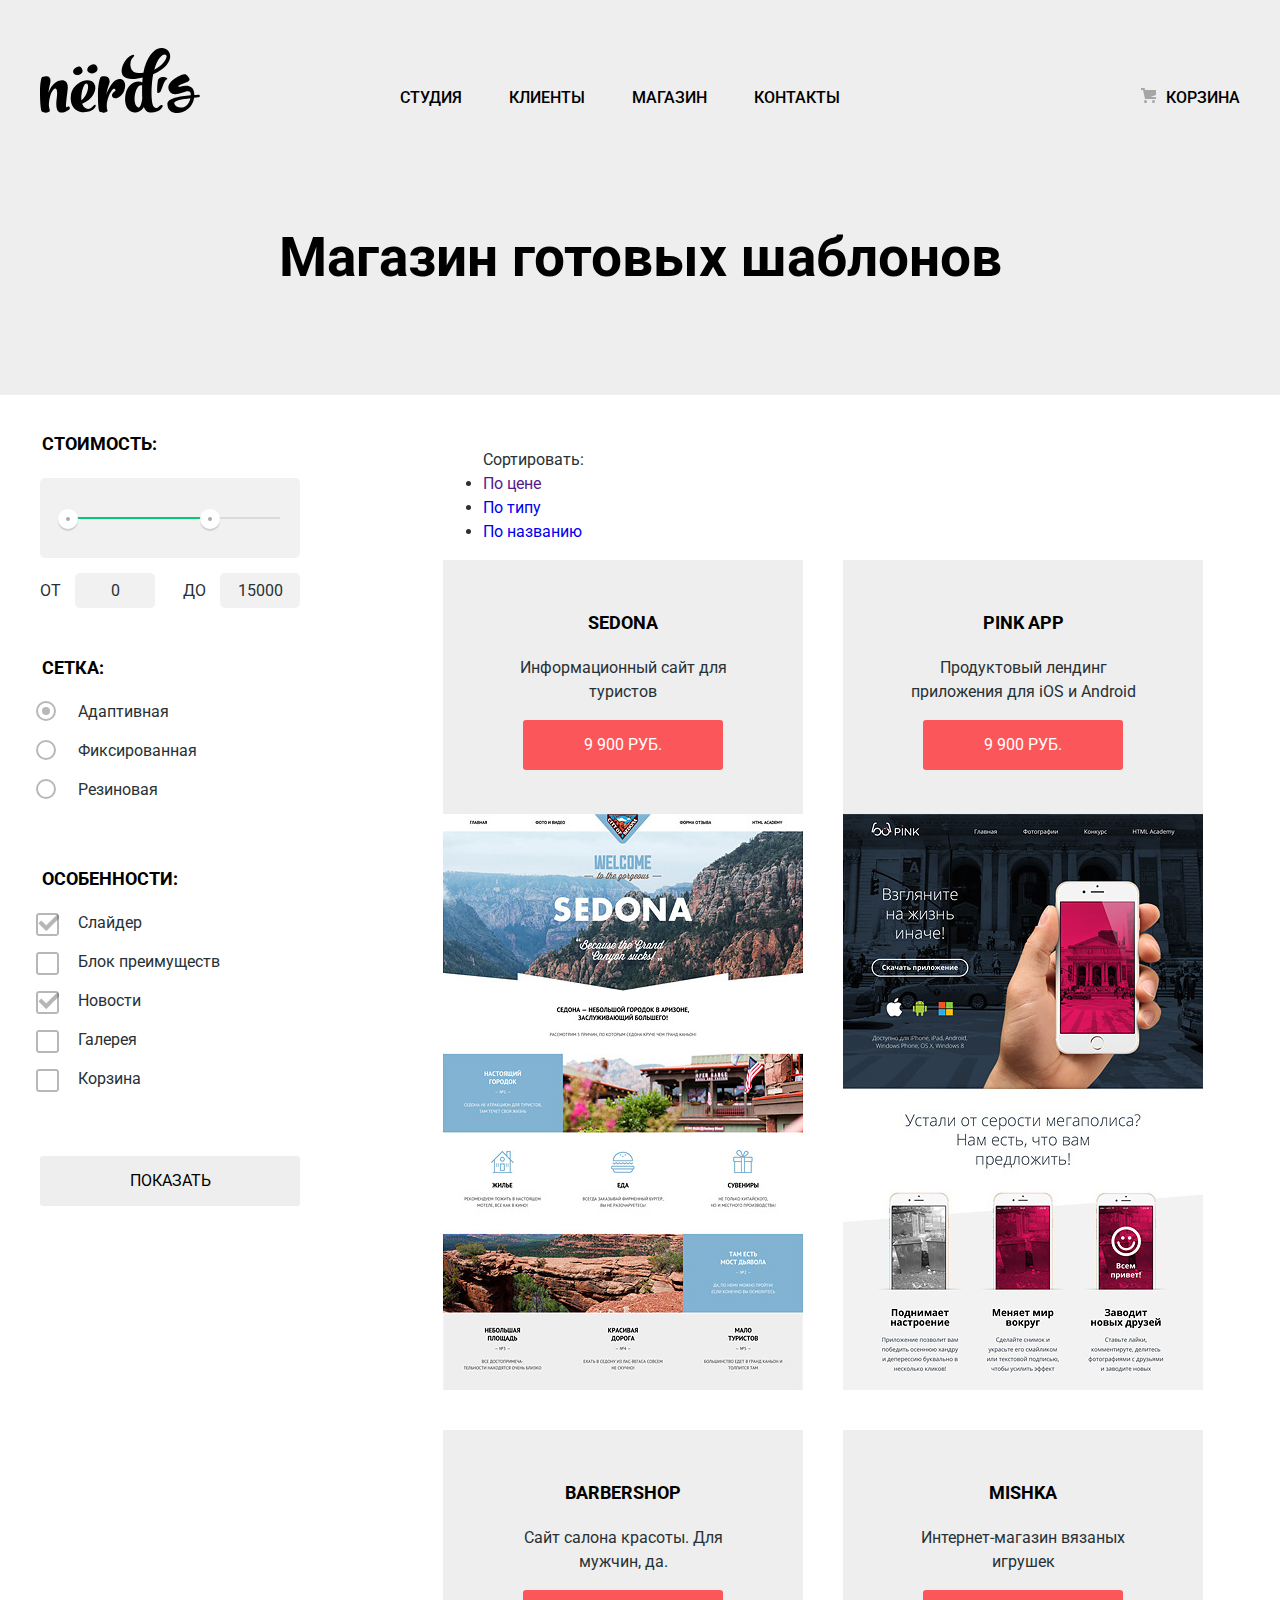
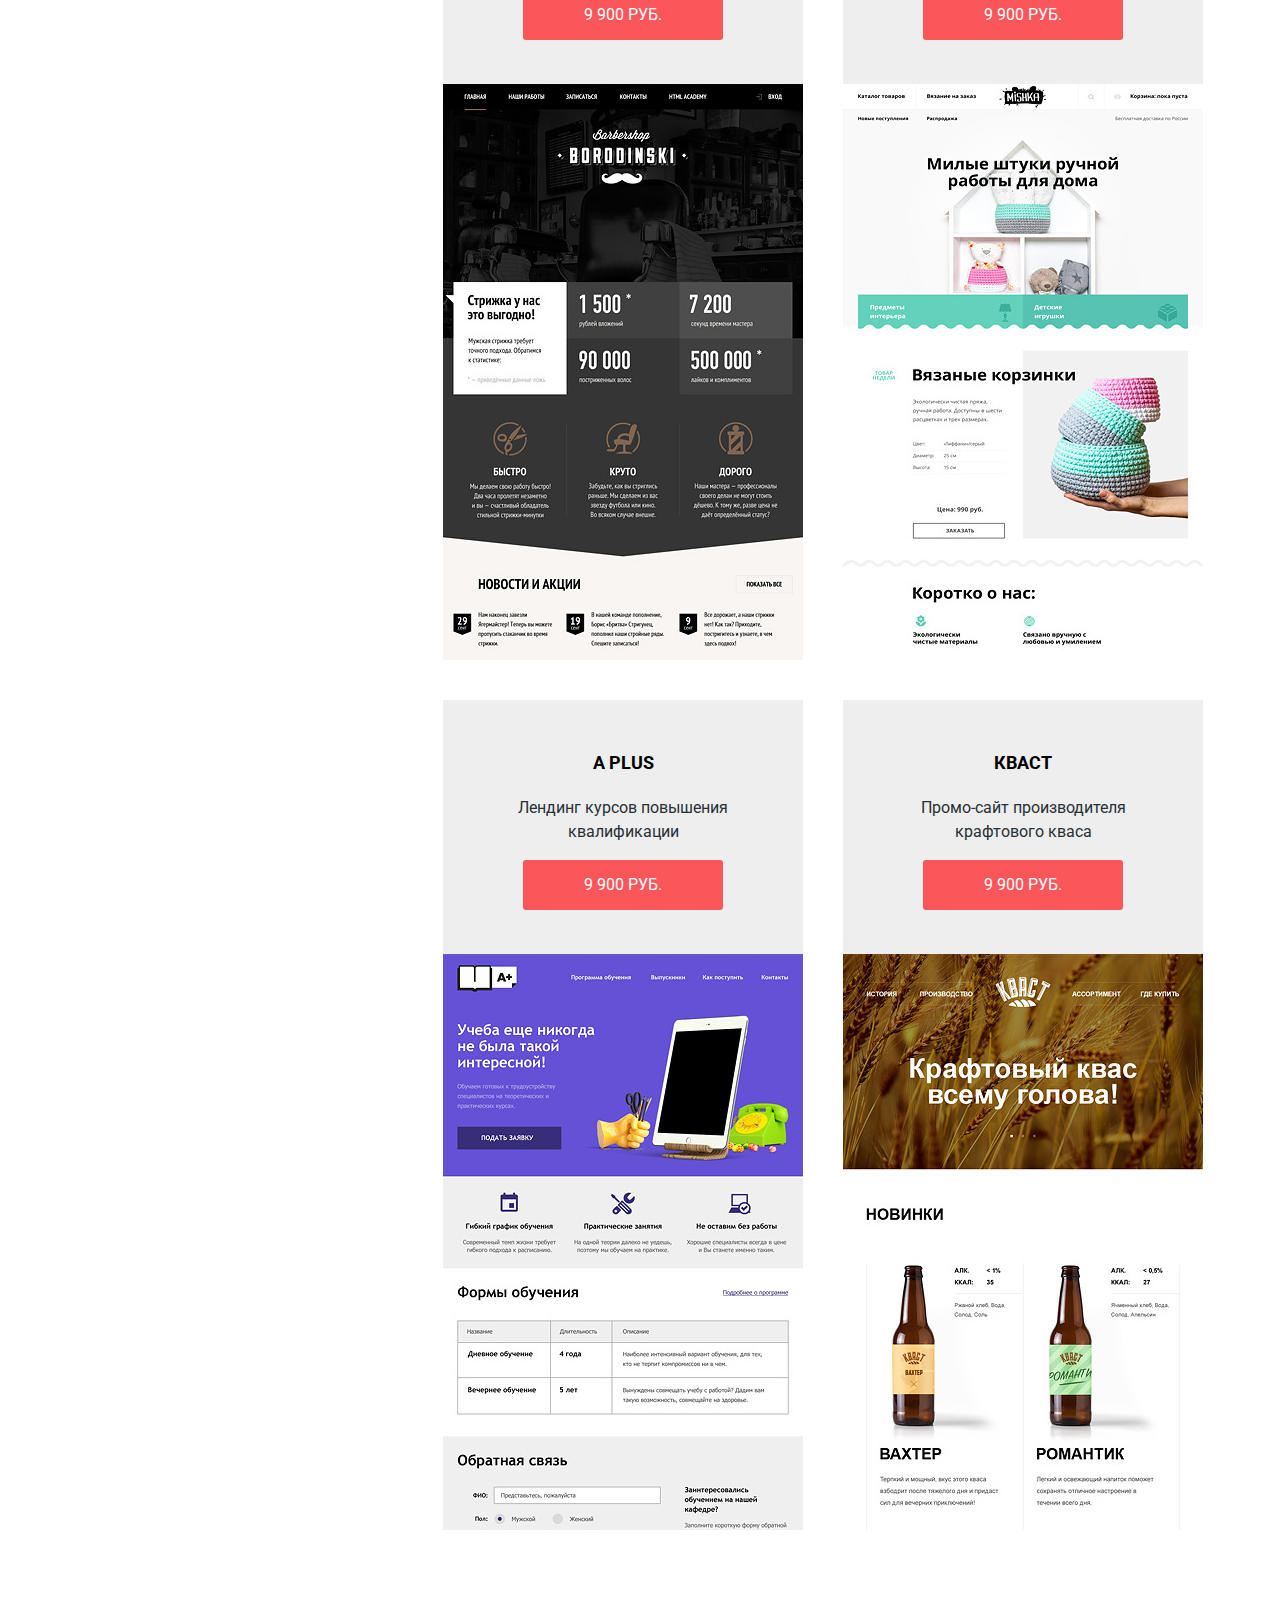
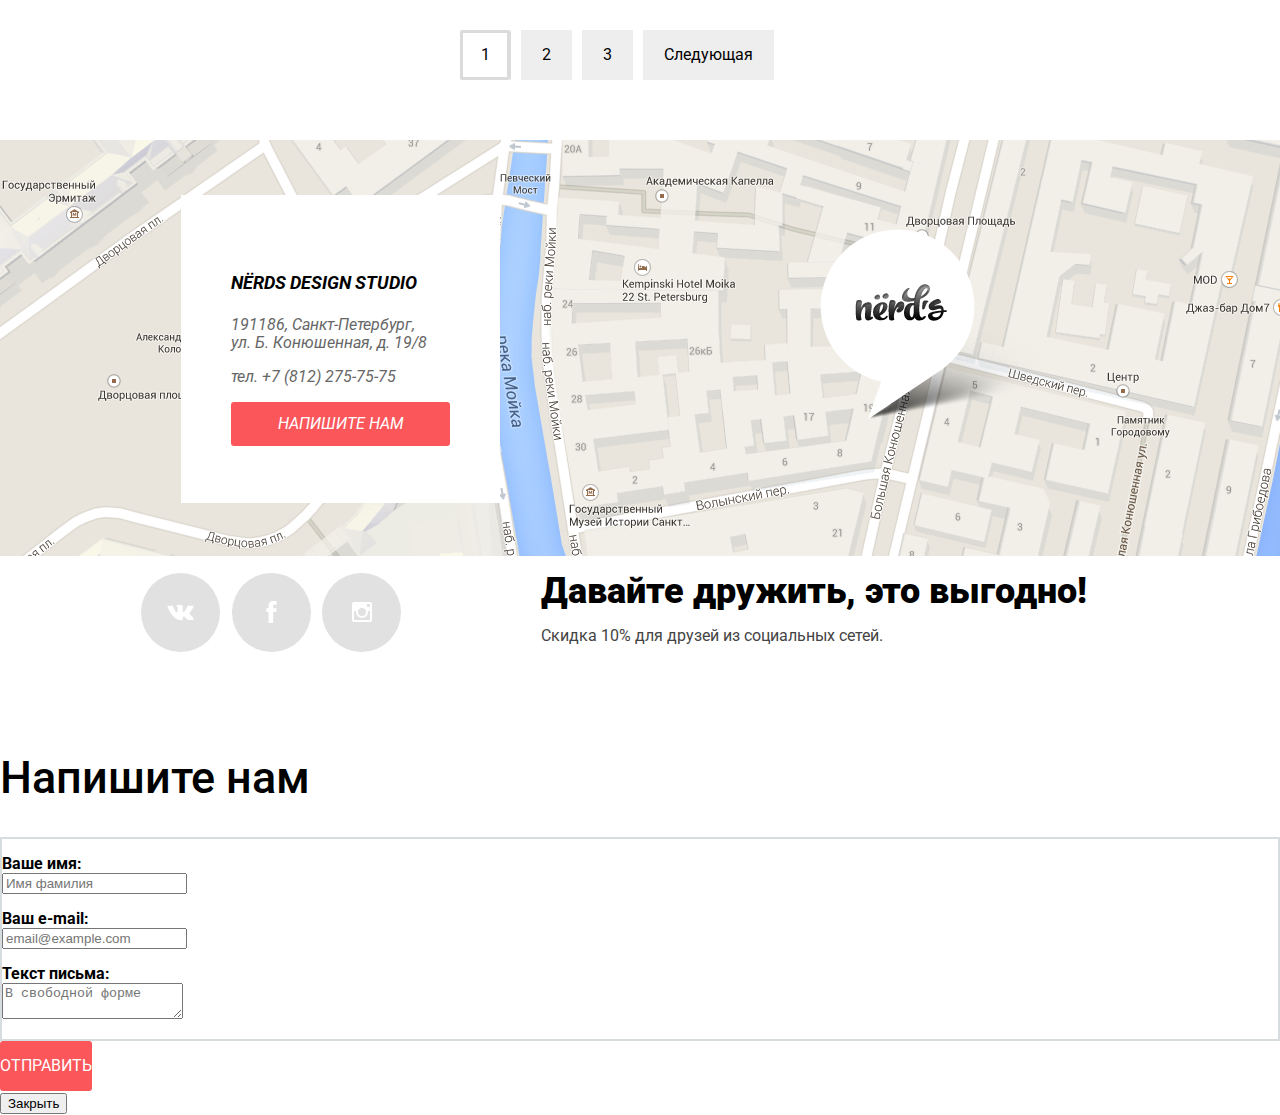
==== commit 401311f3: "Оживление интерактивного блока" ====
--- a/catalog.html
+++ b/catalog.html
@@ -98,6 +98,17 @@
     </form>
   </section>
   <section class="catalog">
+    <div class="catalog-filter">
+          <ul class="catalog-sort"><span class="catalog-sort-title">Сортировать:</span>
+            <li class="catalog-sort-item catalog-sort-item-active"><a href="">По цене</a></li>
+            <li class="catalog-sort-item"><a href="#">По типу</a></li>
+            <li class="catalog-sort-item"><a href="#">По названию</a></li>
+          </ul>
+          <div class="catalog-toggle-list">
+          <div class="catalog-toggle catalog-toggle-down"></div>
+          <div class="catalog-toggle catalog-toggle-up"></div>
+    </div>
+  </div>
     <h2 class="visually-hidden">Каталог готовых шаблонов</h2>
     <ul class="catalog-list">
       <li class="catalog-item">
@@ -209,15 +220,77 @@
     </p>
     <p class="letter-item">
       <label for="letter-email">Ваш e-mail:</label><br>
-      <input id="letter-email" type="text" name="e-mail" value="" placeholder="email@example.com">
+      <input id="letter-email" type="text" name="email" value="" placeholder="email@example.com">
     </p>
     <p class="letter-item">
       <label for="letter-text">Текст письма:</label><br>
       <textarea id="letter-text" name="text" placeholder="В свободной форме"></textarea>
     </p>
-    <button class="button" type="submit">ОТПРАВИТЬ</button>
-  </form>
+    </form>
+    <button class="button button-close" type="submit">ОТПРАВИТЬ</button>
+
   <button class="modal-close" type="button">Закрыть</button>
 </section>
+
+
+<script>
+var link = document.querySelector(".button-contact");
+
+var popup = document.querySelector(".modal-letter");
+var close = popup.querySelector(".modal-close");
+
+var form = popup.querySelector("form");
+var username = popup.querySelector("[name=username]");
+var password = popup.querySelector("[name=email]");
+
+var isStorageSupport = true;
+var storage = "";
+
+try {
+  storage = localStorage.getItem("username");
+} catch (err) {
+  isStorageSupport = false;
+}
+
+link.addEventListener("click", function (evt) {
+  evt.preventDefault();
+  popup.classList.add("modal-show");
+
+  if (storage) {
+    login.value = storage;
+    password.focus();
+  } else {
+    login.focus();
+  }
+});
+
+close.addEventListener("click", function (evt) {
+  evt.preventDefault();
+  popup.classList.remove("modal-show");
+  popup.classList.remove("modal-error");
+});
+
+form.addEventListener("submit", function (evt) {
+  if (!username.value || !email.value) {
+    evt.preventDefault();
+    popup.classList.remove("modal-error");
+    popup.offsetWidth = popup.offsetWidth;
+    popup.classList.add("modal-error");
+  } else {
+    if (isStorageSupport) {
+      localStorage.setItem("username", username.value);
+    }
+  }
+});
+
+window.addEventListener("keydown", function (evt) {
+  if (evt.keyCode === 27) {
+    evt.preventDefault();
+    if (popup.classList.contains("modal-show")) {
+      popup.classList.remove("modal-show");
+      popup.classList.remove("modal-error");
+    }
+  }
+});
+</script>
 </body>
-</html>
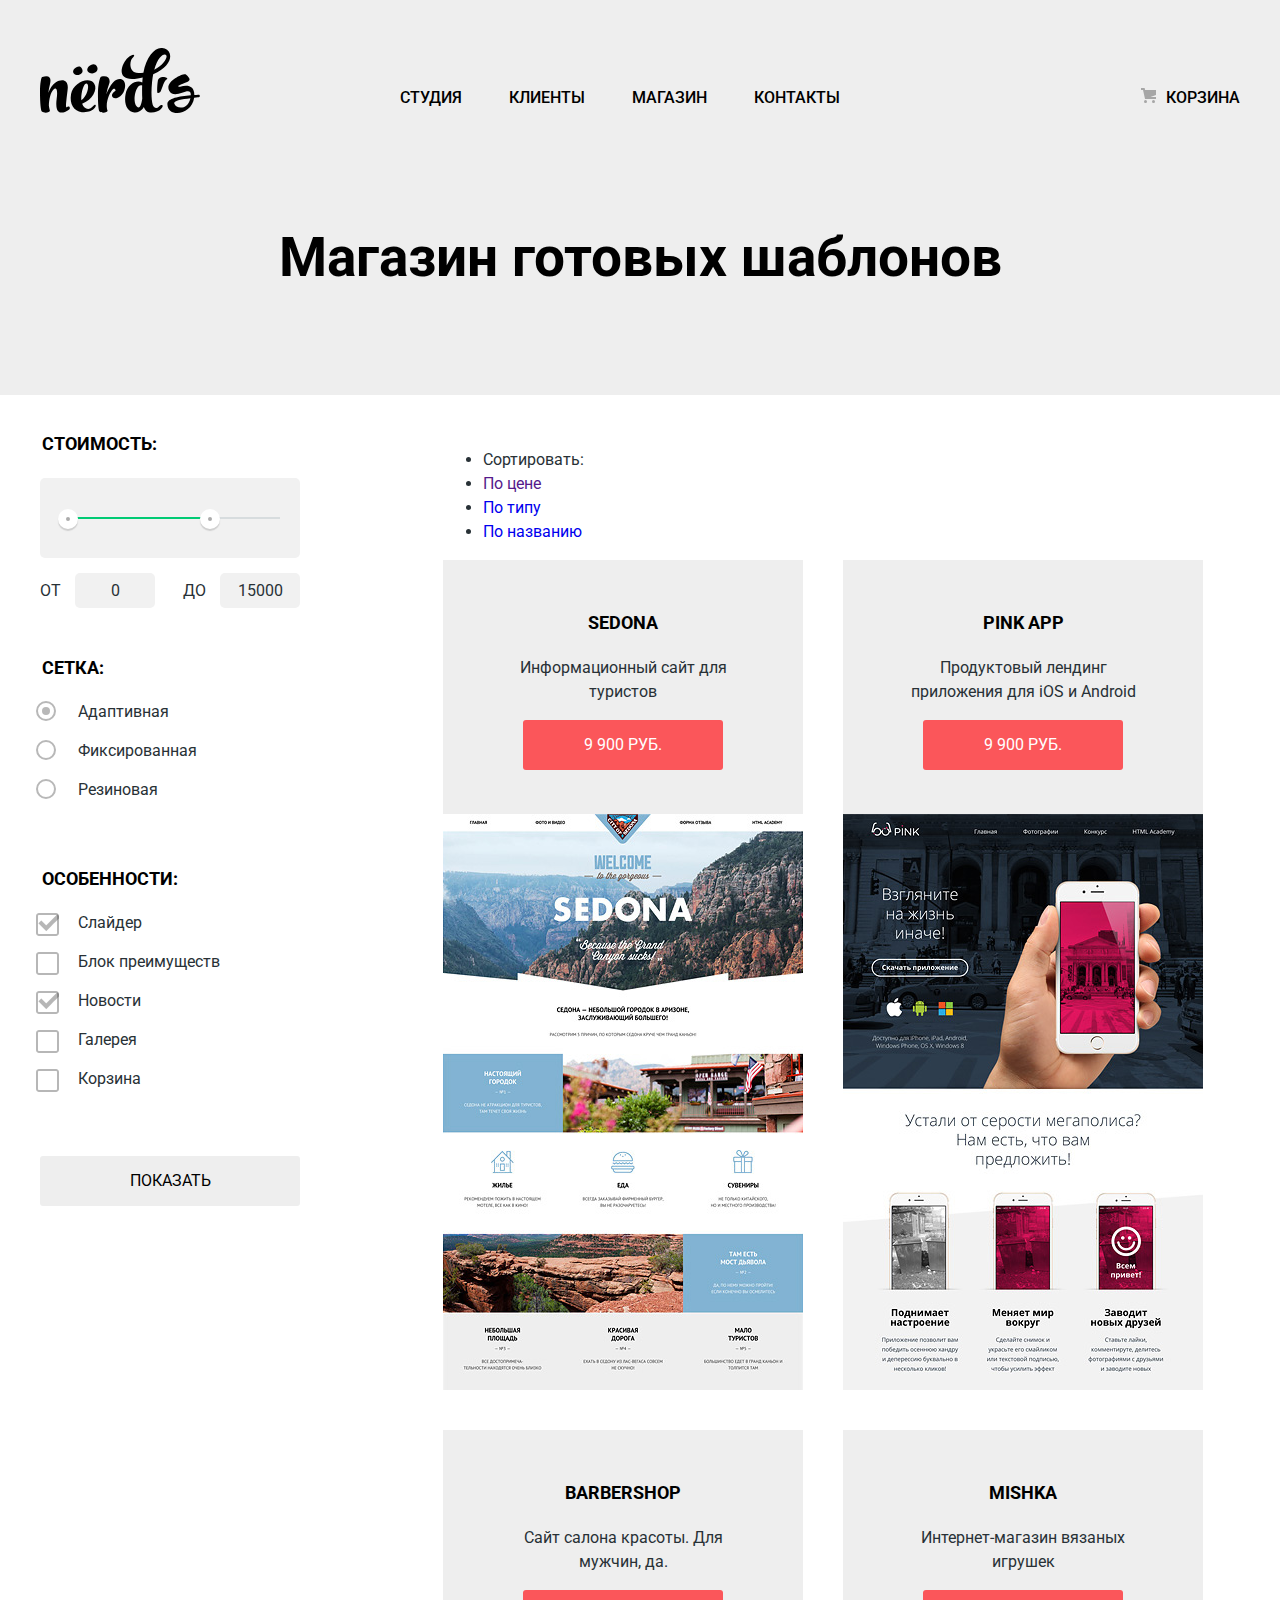
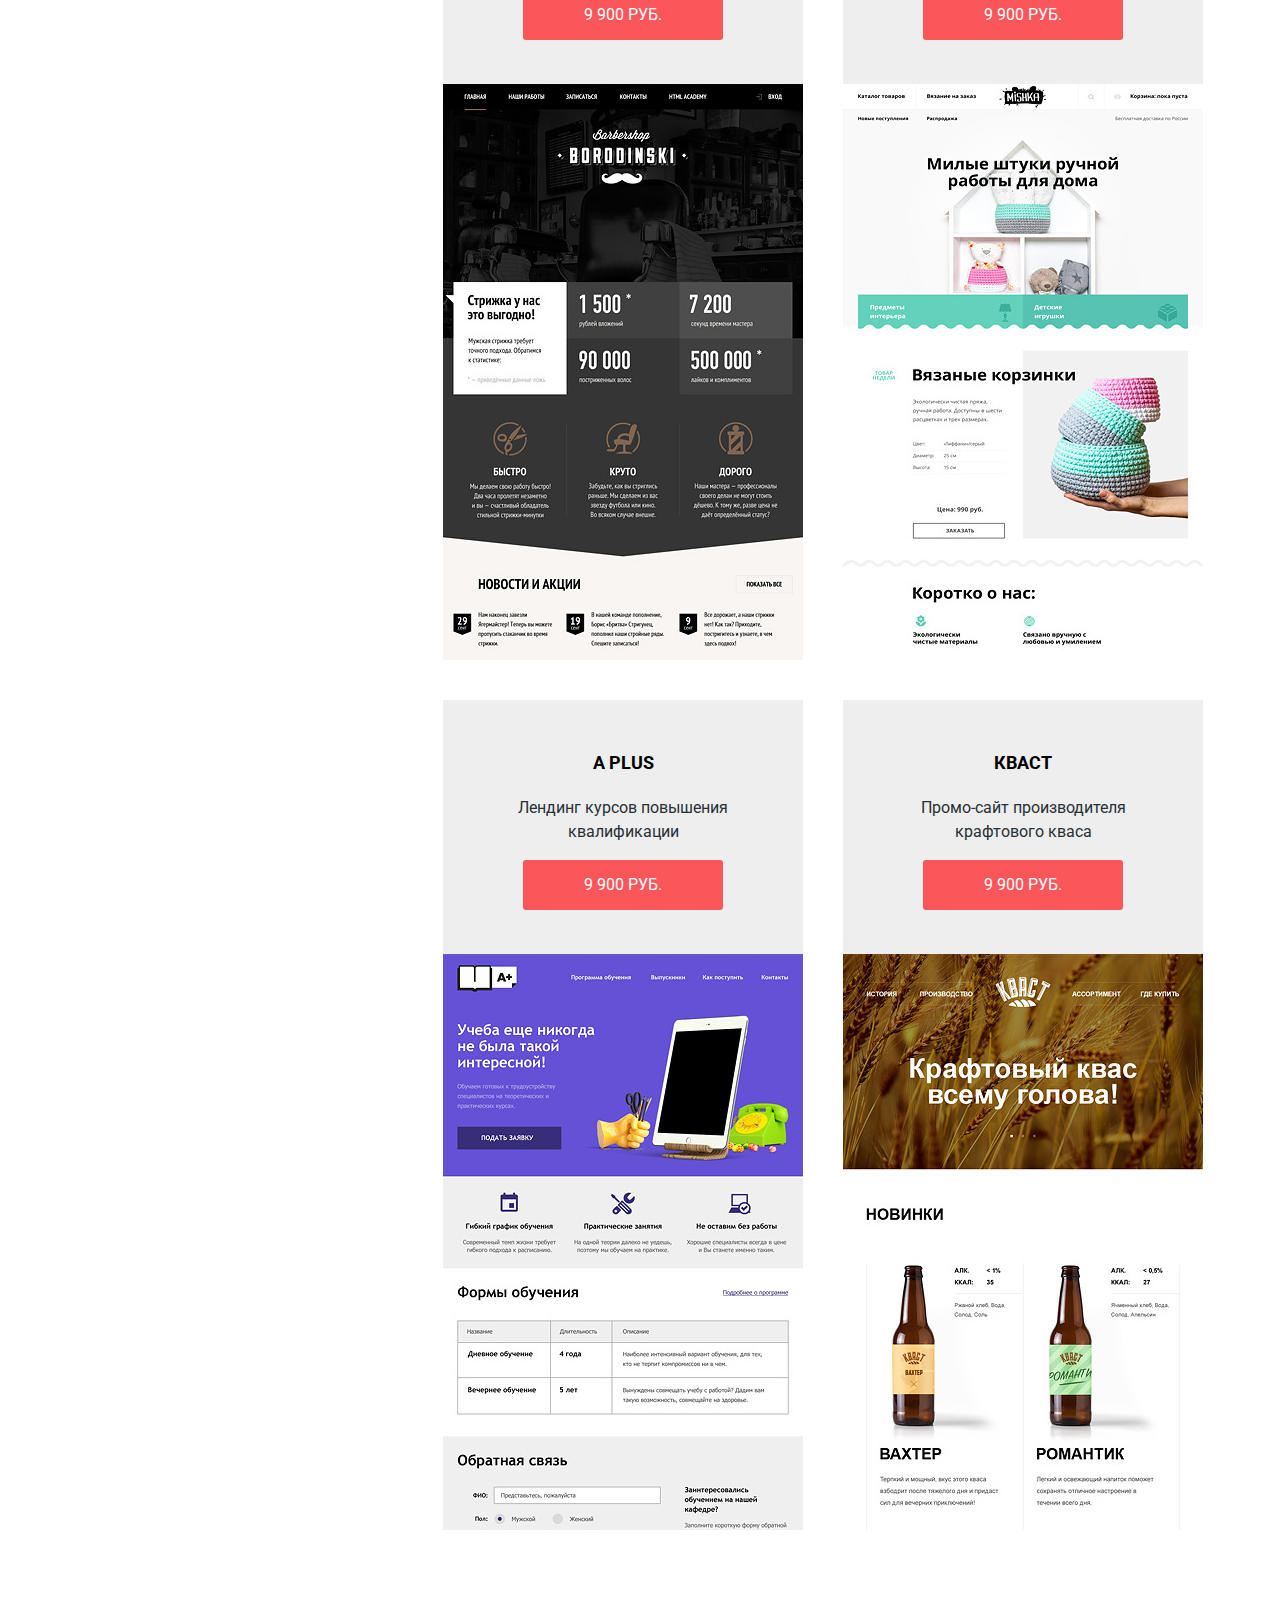
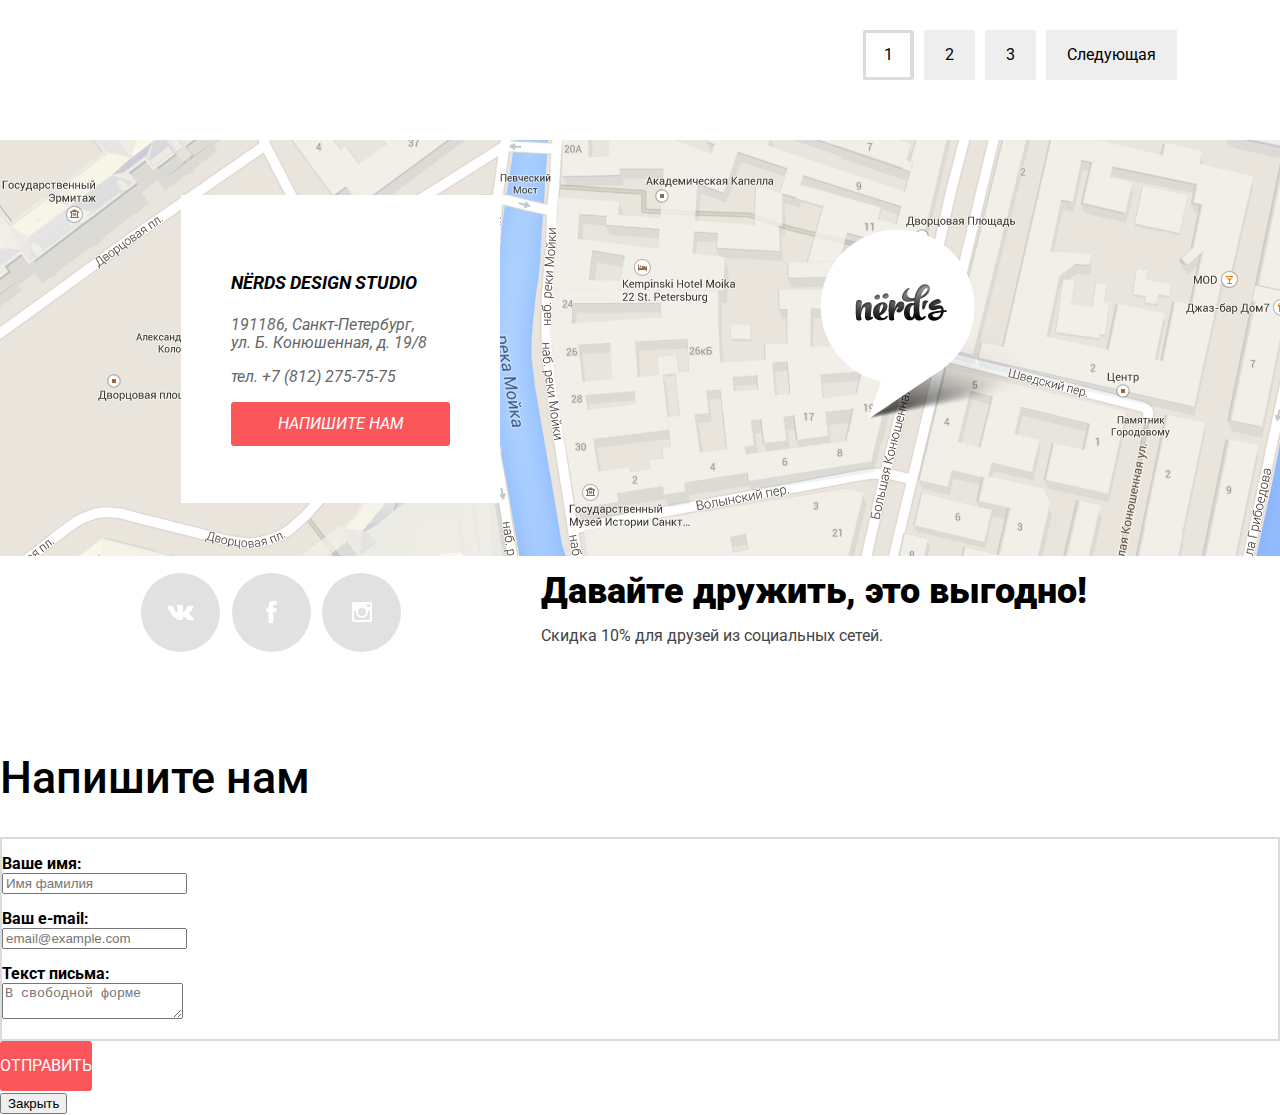
==== commit 5669714c: "Исправлены ошибки" ====
--- a/catalog.html
+++ b/catalog.html
@@ -99,7 +99,7 @@
   </section>
   <section class="catalog">
     <div class="catalog-filter">
-          <ul class="catalog-sort"><span class="catalog-sort-title">Сортировать:</span>
+          <ul class="catalog-sort"><li class="catalog-sort-title">Сортировать:</li>
             <li class="catalog-sort-item catalog-sort-item-active"><a href="">По цене</a></li>
             <li class="catalog-sort-item"><a href="#">По типу</a></li>
             <li class="catalog-sort-item"><a href="#">По названию</a></li>
@@ -160,7 +160,7 @@
         <img src="img/img-kvast.jpg" width="360" height="576" alt="Kvast" class="catalog-item-image">
       </li>
     </ul>
-  </div>
+
     <ul class="pagination-list">
       <li class="pagination-item pagination-item-current"><a>1</a></li>
       <li class="pagination-item"><a href="#">2</a></li>
@@ -168,6 +168,7 @@
       <li class="pagination-item"><a href="#">Следующая</a></li>
     </ul>
   </section>
+</div>
 </div>
 </main>
 <footer>
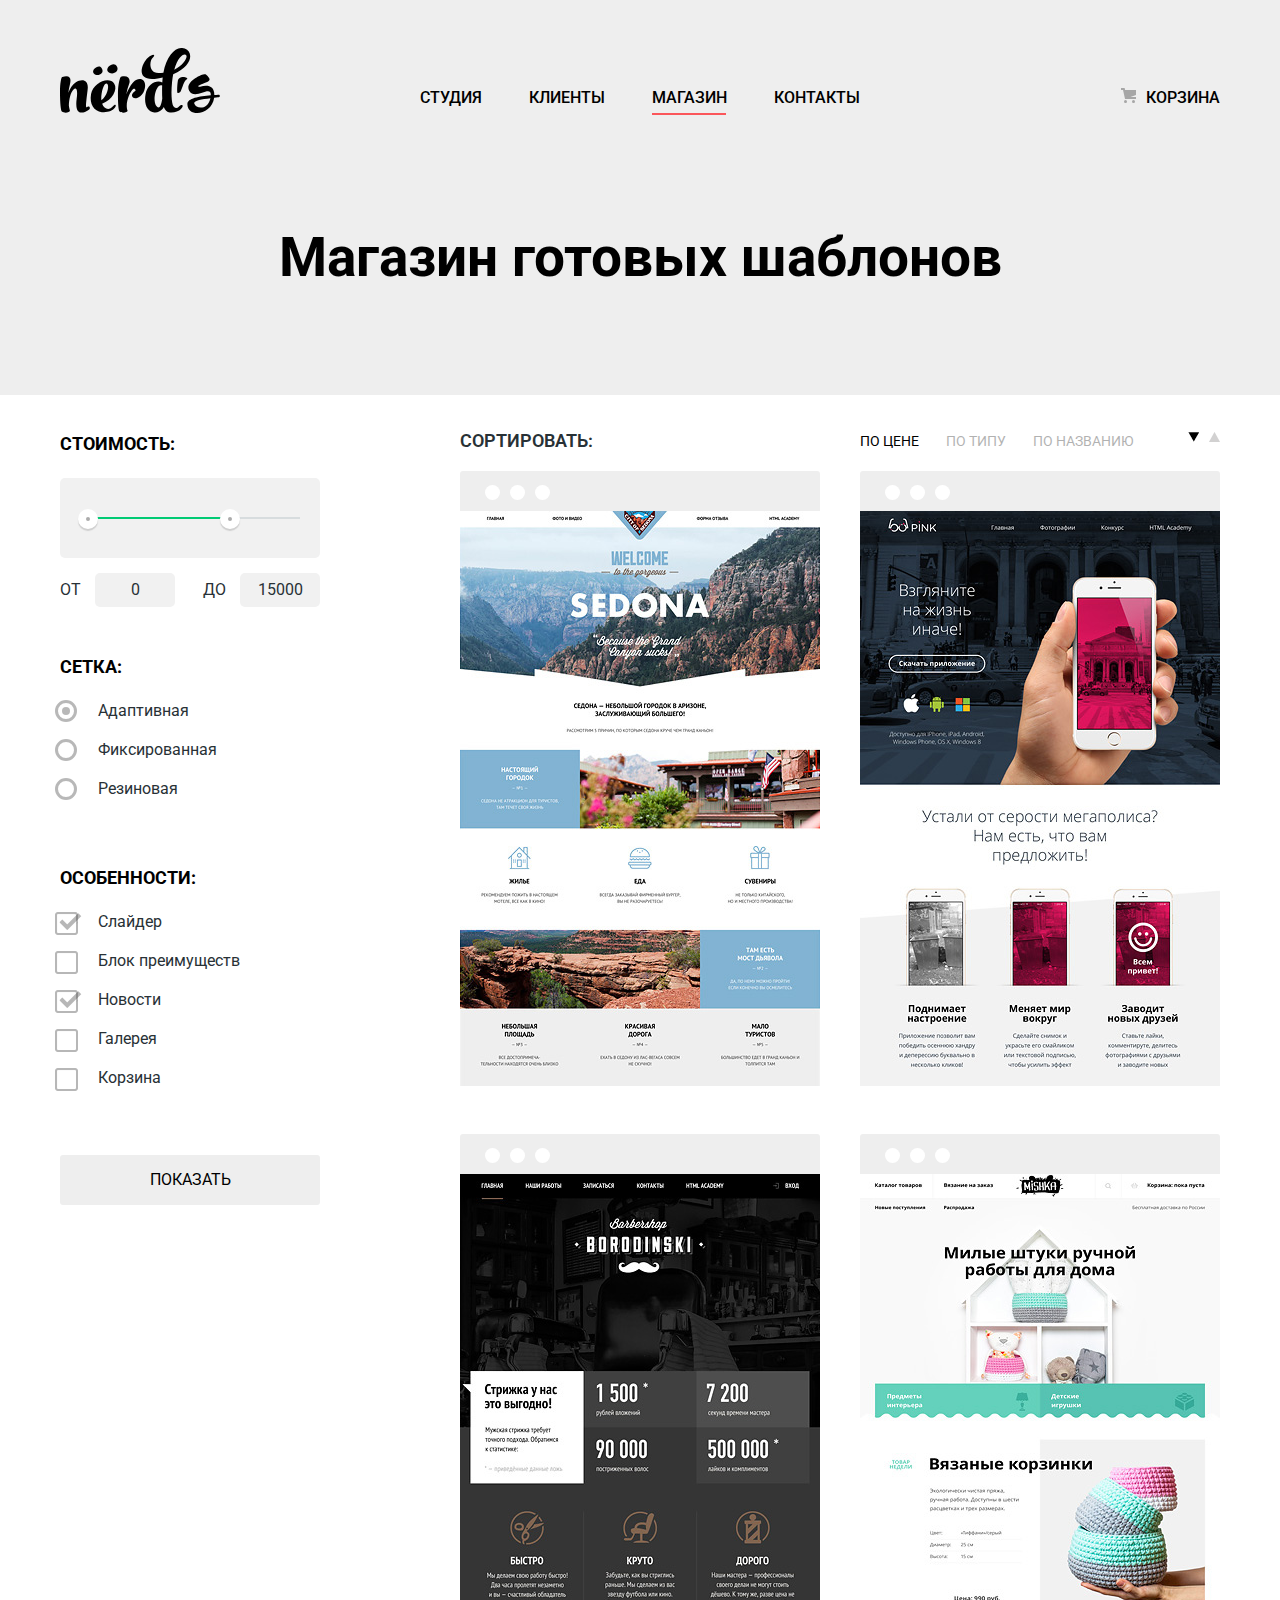
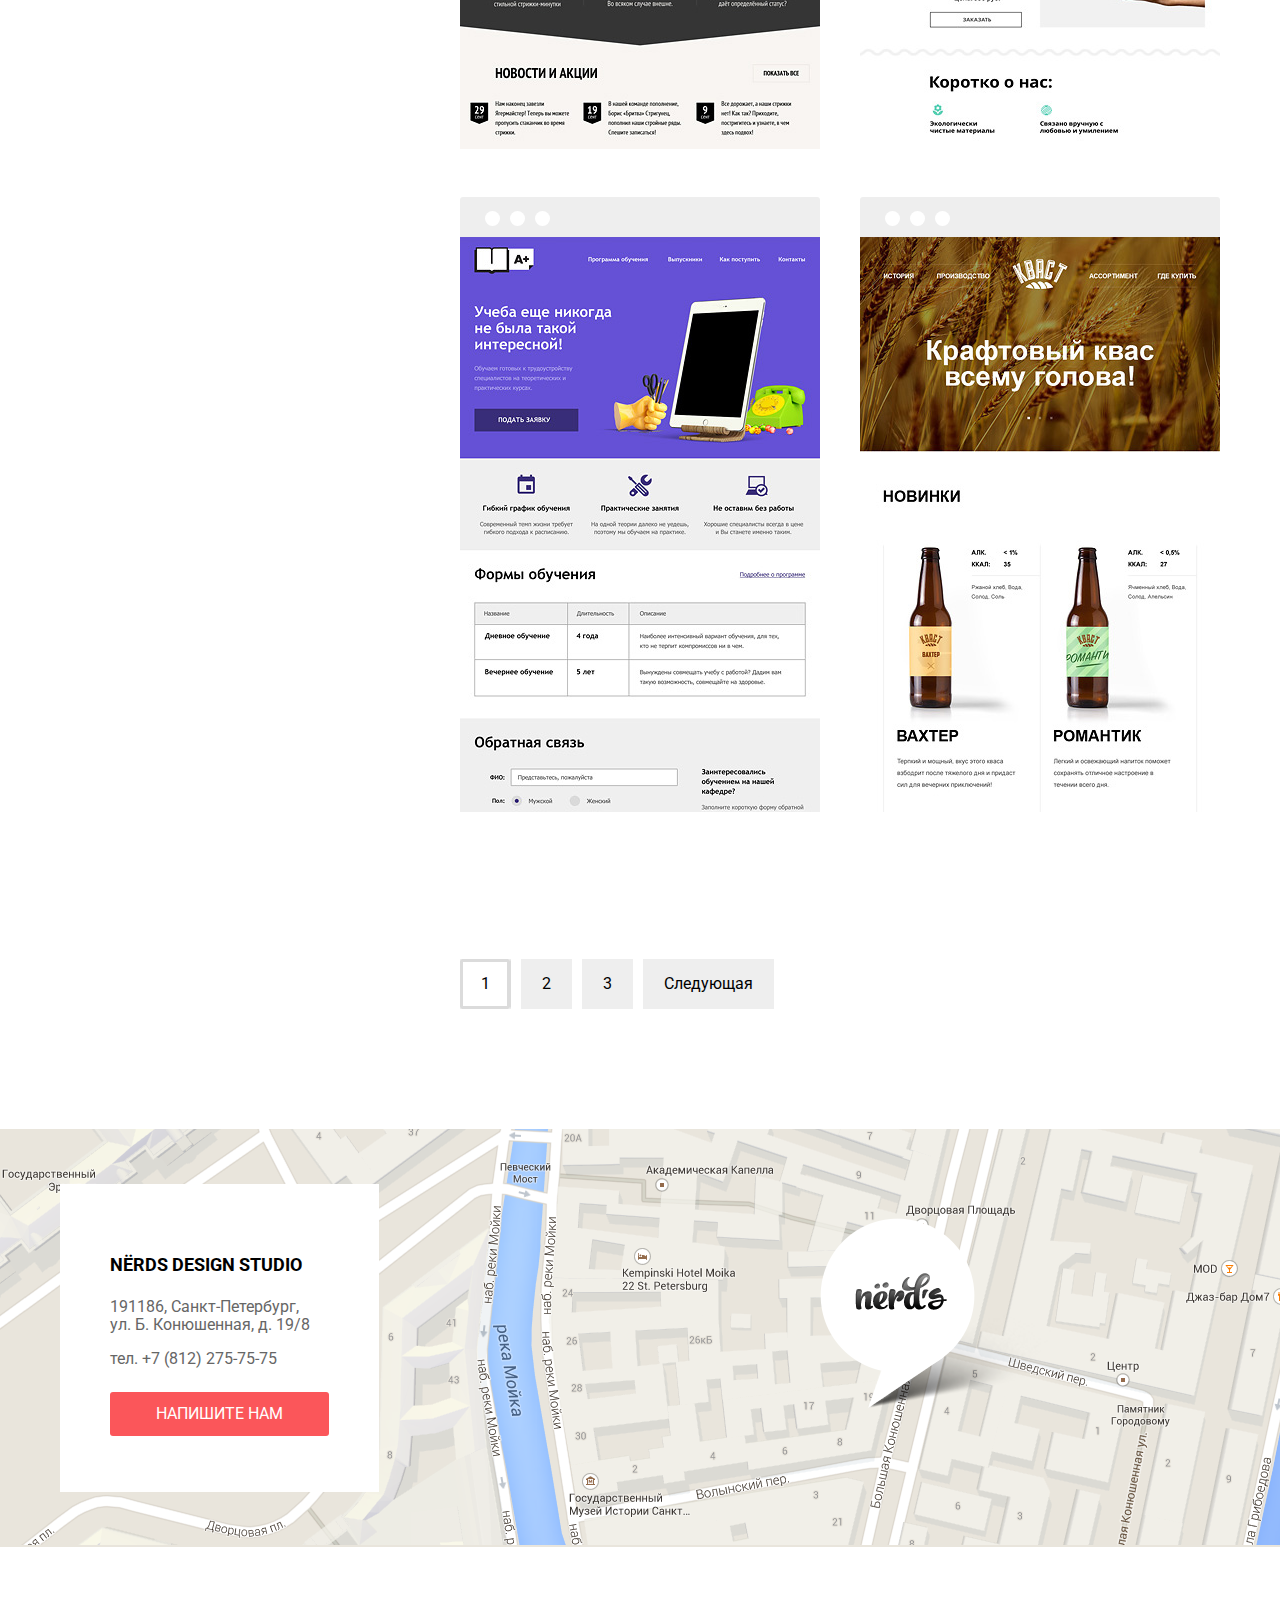
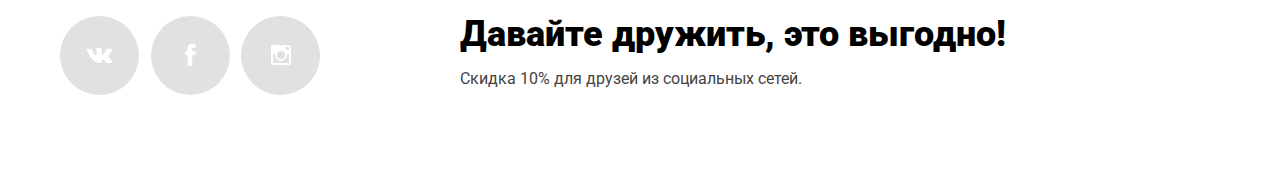
==== commit f2cdfc37: "Защита" ====
--- a/catalog.html
+++ b/catalog.html
@@ -5,293 +5,234 @@
     <title>Сайт дизайн-студии Нёрдс</title>
     <link href="https://fonts.googleapis.com/css?family=Roboto:400,500,700&display=swap&subset=cyrillic" rel="stylesheet">
     <link href="css/style.css" rel="stylesheet">
+    <link href="css/normalize.css" rel="stylesheet">
   </head>
   <body>
-<header class="main-header">
-  <div class="container">
-  <nav class="main-navigation">
-    <a class="main-logo" href="index.html">
-      <img src="img/index-logo.svg" width="160" height="65" alt="Логотип дизайн-студии Нердс">
-    </a>
-    <ul class="site-navigation">
-      <li><a href="info.html">Студия</a></li>
-      <li><a href="customers.html">Клиенты</a></li>
-      <li class="site-navigation-current"><a href="catalog.html">Магазин</a></li>
-      <li><a href="contacts.html">Контакты</a></li>
-    </ul>
-    <ul class="user-navigation">
-      <li class="basket"><a href="#">Корзина</a></li>
-    </ul>
-    </nav>
-  </div>
-</header>
-<main>
-  <div class="title">
-    <div class="container">
-  <h1 class="page-title">Магазин готовых шаблонов</h1>
-   </div>
- </div>
-<div class="container">
-<div class="catalog-filter">
-  <section class="filters">
-    <h2 class="visually-hidden">Фильтр товаров</h2>
-    <form class="filters" method="get" action="https://echo.htmlacademy.ru/">
-      <fieldset class="filter-item">
-        <legend>Стоимость:</legend>
-          <div class="range-filter">
-           <div class="range-controls">
-            <div class="scale">
-            <div class="bar"></div>
+    <header class="main-header">
+      <div class="container">
+        <nav class="main-navigation">
+          <a class="main-logo" href="index.html">
+            <img src="img/index-logo.svg" width="160" height="65" alt="Логотип дизайн-студии Нердс">
+          </a>
+          <ul class="site-navigation">
+            <li><a href="info.html">Студия</a></li>
+            <li><a href="customers.html">Клиенты</a></li>
+            <li class="site-navigation-current"><a href="catalog.html">Магазин</a></li>
+            <li><a href="contacts.html">Контакты</a></li>
+          </ul>
+          <ul class="user-navigation">
+            <li class="basket"><a href="#">Корзина</a></li>
+          </ul>
+        </nav>
+      </div>
+    </header>
+    <main>
+      <div class="title">
+        <div class="container">
+          <h1 class="page-title">Магазин готовых шаблонов</h1>
+        </div>
+      </div>
+      <div class="container">
+        <div class="catalog-filter">
+          <div class="filters">
+            <h2 class="visually-hidden">Фильтр товаров</h2>
+            <form class="filters" method="get" action="https://echo.htmlacademy.ru/">
+              <fieldset class="filter-item">
+                <legend>Стоимость:</legend>
+                <div class="range-filter">
+                  <div class="range-controls">
+                    <div class="scale">
+                      <div class="bar"></div>
+                    </div>
+                    <div class="toggle toggle-min"></div>
+                    <div class="toggle toggle-max"></div>
+                  </div>
+                  <div class="price-controls">
+                    <label class="min-price">от <input name="min-price" type="text" value="0"></label>
+                    <label class="max-price">до <input name="max-price" type="text" value="15000"></label>
+                  </div>
+                </div>
+              </fieldset>
+              <fieldset class="filter-item">
+                <legend >Сетка:</legend>
+                <ul>
+                  <li class="filter-option">
+                    <input class="visually-hidden filters-input filters-input-radio" type="radio" name="type" value="adaptive" id="filters-adaptive" checked>
+                    <label for="filters-adaptive">Адаптивная</label>
+                  </li>
+                  <li class="filter-option">
+                    <input class="visually-hidden filters-input filters-input-radio" type="radio" name="type" value="fixed" id="filters-fixed">
+                    <label for="filters-fixed">Фиксированная</label>
+                  </li>
+                  <li class="filter-option">
+                    <input class="visually-hidden filters-input filters-input-radio" type="radio" name="type" value="rubber" id="filters-rubber">
+                    <label for="filters-rubber">Резиновая</label>
+                  </li>
+                </ul>
+              </fieldset>
+              <fieldset class="filter-item">
+                <legend >Особенности:</legend>
+                <ul>
+                  <li class="filter-option">
+                    <input class="visually-hidden filters-input filters-input-checkbox" type="checkbox" name="slider" id="filters-slider" checked>
+                    <label for="filters-slider">Слайдер</label>
+                  </li>
+                  <li class="filter-option">
+                    <input class="visually-hidden filters-input filters-input-checkbox" type="checkbox" name="advantage" id="filters-advantage">
+                    <label for="filters-advantage">Блок преимуществ</label>
+                  </li>
+                  <li class="filter-option">
+                    <input class="visually-hidden filters-input filters-input-checkbox" type="checkbox" name="news" id="filters-news" checked>
+                    <label for="filters-news">Новости</label>
+                  </li>
+                  <li class="filter-option">
+                    <input class="visually-hidden filters-input filters-input-checkbox" type="checkbox" name="gallery" id="filters-gallery">
+                    <label for="filters-gallery">Галерея</label>
+                  </li>
+                  <li class="filter-option">
+                    <input class="visually-hidden filters-input filters-input-checkbox" type="checkbox" name="basket" id="filters-basket">
+                    <label for="filters-basket">Корзина</label>
+                  </li>
+                </ul>
+              </fieldset>
+              <button class="filters-button button" type="submit">ПОКАЗАТЬ</button>
+            </form>
+          </div>
+          <div class="catalog">
+            <div class="catalog-filter">
+              <ul class="catalog-sort">
+                <li class="catalog-sort-title">Сортировать:</li>
+                <li class="catalog-sort-item catalog-sort-item-active"><a href="">По цене</a></li>
+                <li class="catalog-sort-item"><a href="#">По типу</a></li>
+                <li class="catalog-sort-item"><a href="#">По названию</a></li>
+              </ul>
+              <div class="catalog-toggle-list">
+                <div class="catalog-toggle catalog-toggle-down"></div>
+                <div class="catalog-toggle catalog-toggle-up"></div>
+              </div>
             </div>
-            <div class="toggle toggle-min"></div>
-            <div class="toggle toggle-max"></div>
-         </div>
-         <div class="price-controls">
-          <label class="min-price">от <input name="min-price" type="text" value="0"></label>
-          <label class="max-price">до <input name="max-price" type="text" value="15000"></label>
-        </div>
-        </div>
-      </fieldset>
-      <fieldset class="filter-item">
-        <legend >Сетка:</legend>
-        <ul>
-          <li class="filter-option">
-            <input class="visually-hidden filters-input filters-input-radio" type="radio" name="type" value="adaptive" id="filters-adaptive" checked>
-            <label for="filters-adaptive">Адаптивная</label>
-          </li>
-          <li class="filter-option">
-            <input class="visually-hidden filters-input filters-input-radio" type="radio" name="type" value="fixed" id="filters-fixed">
-            <label for="filters-fixed">Фиксированная</label>
-          </li>
-          <li class="filter-option">
-            <input class="visually-hidden filters-input filters-input-radio" type="radio" name="type" value="rubber" id="filters-rubber">
-            <label for="filters-rubber">Резиновая</label>
-          </li>
-        </ul>
-      </fieldset>
-      <fieldset class="filter-item">
-        <legend >Особенности:</legend>
-          <ul>
-            <li class="filter-option">
-              <input class="visually-hidden filters-input filters-input-checkbox" type="checkbox" name="slider" id="filters-slider" checked>
-              <label for="filters-slider">Слайдер</label>
-            </li>
-            <li class="filter-option">
-              <input class="visually-hidden filters-input filters-input-checkbox" type="checkbox" name="advantage" id="filters-advantage">
-              <label for="filters-advantage">Блок преимуществ</label>
-            </li>
-            <li class="filter-option">
-              <input class="visually-hidden filters-input filters-input-checkbox" type="checkbox" name="news" id="filters-news" checked>
-              <label for="filters-news">Новости</label>
-            </li>
-            <li class="filter-option">
-              <input class="visually-hidden filters-input filters-input-checkbox" type="checkbox" name="gallery" id="filters-gallery">
-              <label for="filters-gallery">Галерея</label>
-            </li>
-            <li class="filter-option">
-              <input class="visually-hidden filters-input filters-input-checkbox" type="checkbox" name="basket" id="filters-basket">
-              <label for="filters-basket">Корзина</label>
-            </li>
-          </ul>
-      </fieldset>
-      <button class="filters-button button" type="submit">ПОКАЗАТЬ</button>
-    </form>
-  </section>
-  <section class="catalog">
-    <div class="catalog-filter">
-          <ul class="catalog-sort"><li class="catalog-sort-title">Сортировать:</li>
-            <li class="catalog-sort-item catalog-sort-item-active"><a href="">По цене</a></li>
-            <li class="catalog-sort-item"><a href="#">По типу</a></li>
-            <li class="catalog-sort-item"><a href="#">По названию</a></li>
-          </ul>
-          <div class="catalog-toggle-list">
-          <div class="catalog-toggle catalog-toggle-down"></div>
-          <div class="catalog-toggle catalog-toggle-up"></div>
+            <h2 class="visually-hidden">Каталог готовых шаблонов</h2>
+            <ul class="catalog-list">
+              <li class="catalog-item">
+                <div class="catalog-info">
+                  <h3><a class="item-info" href="#">SEDONA</a></h3>
+                  <p>Информационный сайт для туристов</p>
+                  <a href="#" class="button button-buy">9 900 руб.</a>
+                </div>
+                <img src="img/img-sedona.jpg" width="360" height="576" alt="Sedona" class="catalog-item-image">
+              </li>
+              <li class="catalog-item">
+                <div class="catalog-info">
+                  <h3><a class="item-info" href="#">PINK APP</a></h3>
+                  <p>Продуктовый лендинг приложения для iOS и Android</p>
+                  <a href="#" class="button button-buy">9 900 руб.</a>
+                </div>
+                <img src="img/img-pink.jpg" width="360" height="576" alt="pink" class="catalog-item-image">
+              </li>
+              <li class="catalog-item">
+                <div class="catalog-info">
+                  <h3><a class="item-info" href="#">BARBERSHOP</a></h3>
+                  <p>Сайт салона красоты. Для мужчин, да.</p>
+                  <a href="#" class="button button-buy">9 900 руб.</a>
+                </div>
+                <img src="img/img-barbershop.jpg" width="360" height="576" alt="barbershop" class="catalog-item-image">
+              </li>
+              <li class="catalog-item">
+                <div class="catalog-info">
+                  <h3><a class="item-info" href="#">MISHKA</a></h3>
+                  <p>Интернет-магазин вязаных игрушек</p>
+                  <a href="#" class="button button-buy">9 900 руб.</a>
+                </div>
+                <img src="img/img-mishka.jpg" width="360" height="576" alt="mishka" class="catalog-item-image">
+              </li>
+              <li class="catalog-item">
+                <div class="catalog-info">
+                  <h3><a class="item-info" href="#">A PLUS</a></h3>
+                  <p>Лендинг курсов повышения квалификации</p>
+                  <a href="#" class="button button-buy">9 900 руб.</a>
+                </div>
+                <img src="img/img-aplus.jpg" width="360" height="576" alt="a plus" class="catalog-item-image">
+              </li>
+              <li class="catalog-item">
+                <div class="catalog-info">
+                  <h3><a class="item-info" href="#">КВАСТ</a></h3>
+                  <p>Промо-сайт производителя крафтового кваса</p>
+                  <a href="#" class="button button-buy">9 900 руб.</a>
+                </div>
+                <img src="img/img-kvast.jpg" width="360" height="576" alt="Kvast" class="catalog-item-image">
+              </li>
+            </ul>
+            <ul class="pagination-list">
+              <li class="pagination-item pagination-item-current"><a>1</a></li>
+              <li class="pagination-item"><a href="#">2</a></li>
+              <li class="pagination-item"><a href="#">3</a></li>
+              <li class="pagination-item"><a href="#">Следующая</a></li>
+            </ul>
+          </div>
+        </div>
+      </div>
+    </main>
+    <footer>
+      <div class="contacts-list">
+        <div class="container">
+          <div class="contact-item">
+            <address class="contacts">
+              <p class="adres-title"><b>NЁRDS DESIGN STUDIO</b></p>
+              <p>191186, Санкт-Петербург,<br>
+                ул. Б. Конюшенная, д. 19/8<br></p>
+              <p>тел. +7 (812) 275-75-75</p>
+              <a class="button button-contact" href="contact.html">Напишите нам</a>
+            </address>
+          </div>
+        </div>
+      </div>
+      <div class="container">
+        <div class="social-contact">
+          <div class="footer-social">
+            <ul>
+              <li><a class="social-button" href="#"><span class="visually-hidden">Вконтакте</span>
+                <svg xmlns="http://www.w3.org/2000/svg" width="27" height="15" viewBox="0 0 26.14 14.91">
+                <path d="M26 13.47l-.09-.17a13.55 13.55 0 0 0-2.6-3q-.87-.83-1.1-1.12A1 1 0 0 1 22 8a10.27 10.27 0 0 1 1.22-1.78l.88-1.16q2.35-3.13 2-4L26 .94a.8.8 0 0 0-.4-.22 2.14 2.14 0 0 0-.87 0h-3.92a.51.51 0 0 0-.27 0h-.3a.6.6 0 0 0-.15.14.93.93 0 0 0-.14.24 22.22 22.22 0 0 1-1.46 3.06q-.5.84-.93 1.46a7 7 0 0 1-.71.91 4.94 4.94 0 0 1-.52.47q-.23.18-.35.15l-.23-.05a.9.9 0 0 1-.31-.33 1.49 1.49 0 0 1-.16-.53v-.55-.65-.57-1.12-1-.75a3.14 3.14 0 0 0 0-.62 2.12 2.12 0 0 0-.14-.44.73.73 0 00-.28-.33 1.57 1.57 0 0 0-.46-.18A9 9 0 0 0 12.57 0a8.93 8.93 0 0 0-3.25.33 1.83 1.83 0 0 0-.52.41q-.25.3-.07.33a1.67 1.67 0 0 1 1.16.59l.08.16a2.6 2.6 0 0 1 .19.63 6.32 6.32 0 0 1 .12 1 10.59 10.59 0 0 1 0 1.7q-.07.71-.13 1.1a2.21 2.21 0 0 1-.18.64 2.69 2.69 0 0 1-.16.3l-.07.07a1 1 0 0 1-.37.07.86.86 0 0 1-.46-.19 3.27 3.27 0 0 1-.56-.52 7 7 0 0 1-.66-.93q-.37-.6-.76-1.42l-.22-.39q-.2-.38-.56-1.11t-.62-1.43A.9.9 0 0 0 5.2.9h-.07a.93.93 0 0 0-.22-.16A1.44 1.44 0 0 0 4.6.65L.87.68A1 1 0 0 0 .1.94L0 1a.44.44 0 0 0 0 .22 1.08 1.08 0 0 0 .08.37Q.9 3.53 1.86 5.31t1.66 2.87Q4.23 9.27 5 10.24t1 1.24l.37.41.34.33a8.06 8.06 0 0 0 1 .78 16.34 16.34 0 0 0 1.4.9 7.6 7.6 0 0 0 1.79.72 6.19 6.19 0 0 0 2 .22h1.57a1.08 1.08 0 0 0 .72-.3l.05-.07a.9.9 0 0 0 .1-.25 1.38 1.38 0 0 0 0-.37 4.48 4.48 0 0 1 .09-1.05 2.77 2.77 0 0 1 .23-.71 1.74 1.74 0 0 1 .29-.4 1.19 1.19 0 0 1 .23-.2h.11a.86.86 0 0 1 .77.21 4.52 4.52 0 0 1 .83.79q.39.47.93 1.05a6.41 6.41 0 0 0 1 .87l.27.16a3.31 3.31 0 0 0 .71.3 1.53 1.53 0 0 0 .76.07l3.48-.05a1.58 1.58 0 0 0 .8-.17.68.68 0 0 0 .34-.37 1.06 1.06 0 0 0 0-.46 1.71 1.71 0 0 0-.1-.36z" fill="#fff">
+                </path>
+                </svg></a>
+              </li>
+              <li><a class="social-button" href="#"><span class="visually-hidden">Фейсбук</span>
+                <svg xmlns="http://www.w3.org/2000/svg" width="19" height="22" viewBox="0 0 10.15 21.74">
+                <path d="M3.34 1.12A4.77 4.77 0 0 1 6.53 0h3.61v3.81H7.81a1.07 1.07 0 0 0-1.09.83v2.55h3.42c-.08 1.23-.24 2.45-.41 3.67h-3v10.87H2.21V10.86H0V7.21h2.19V3.66a3.83 3.83 0 0 1 1.15-2.54z" fill="#fff">
+                </path>
+                </svg></a></li>
+              <li><a class="social-button" href="#"><span class="visually-hidden">Инстаграм</span>
+                <svg xmlns="http://www.w3.org/2000/svg" width="20" height="20" viewBox="0 0 20 20">
+                  <path d="M18 0H2a2 2 0 0 0-2 2v16a2 2 0 0 0 2 2h16a2 2 0 0 0 2-2V2a2 2 0 0 0-2-2zm-8 6a4 4 0 1 1-4 4 4 4 0 0 1 4-4zM2.5 18a.47.47 0 0 1-.5-.5V9h2.1a3.4 3.4 0 0 0-.1 1 6 6 0 1 0 12 0 3.4 3.4 0 0 0-.1-1H18v8.5a.47.47 0 0 1-.5.5zM18 4.5a.47.47 0 0 1-.5.5h-2a.47.47 0 0 1-.5-.5v-2a.47.47 0 0 1 .5-.5h2a.47.47 0 0 1 .5.5z" fill="#fff">
+                  </path>
+                </svg></a></li>
+            </ul>
+          </div>
+          <div class="social-info">
+            <p class="social-title"><b>Давайте дружить, это выгодно!</b></p>
+            <p>Скидка 10% для друзей из социальных сетей.</p>
+          </div>
+        </div>
+    </footer>
+    <div class="modal modal-letter">
+      <h2>Напишите нам</h2>
+      <form class="letter-form" action="https://echo.htmlacademy.ru/" method="post">
+        <p class="letter-item">
+          <label for="letter-username">Ваше имя:</label><br>
+          <input id="letter-username" type="text" name="username" value="" placeholder="Имя фамилия">
+        </p>
+        <p class="letter-item">
+          <label for="letter-email">Ваш e-mail:</label><br>
+          <input id="letter-email" type="text" name="email" value="" placeholder="email@example.com">
+        </p>
+        <p class="letter-item">
+            <label for="letter-text">Текст письма:</label><br>
+            <textarea id="letter-text" name="text" placeholder="В свободной форме"></textarea>
+        </p>
+      </form>
+      <button class="button button-close" type="submit">ОТПРАВИТЬ</button>
+      <button class="modal-close" type="button">Закрыть</button>
     </div>
-  </div>
-    <h2 class="visually-hidden">Каталог готовых шаблонов</h2>
-    <ul class="catalog-list">
-      <li class="catalog-item">
-        <div class="catalog-info">
-          <h3><a class="item-info" href="#">SEDONA</a></h3>
-          <p>Информационный сайт для туристов</p>
-          <a href="#" class="button button-buy">9 900 руб.</a>
-        </div>
-        <img src="img/img-sedona.jpg" width="360" height="576" alt="Sedona" class="catalog-item-image">
-      </li>
-      <li class="catalog-item">
-        <div class="catalog-info">
-          <h3><a class="item-info" href="#">PINK APP</a></h3>
-          <p>Продуктовый лендинг приложения для iOS и Android</p>
-          <a href="#" class="button button-buy">9 900 руб.</a>
-        </div>
-				<img src="img/img-pink.jpg" width="360" height="576" alt="pink" class="catalog-item-image">
-      </li>
-      <li class="catalog-item">
-        <div class="catalog-info">
-          <h3><a class="item-info" href="#">BARBERSHOP</a></h3>
-          <p>Сайт салона красоты. Для мужчин, да.</p>
-          <a href="#" class="button button-buy">9 900 руб.</a>
-        </div>
-        <img src="img/img-barbershop.jpg" width="360" height="576" alt="barbershop" class="catalog-item-image">
-      </li>
-      <li class="catalog-item">
-        <div class="catalog-info">
-          <h3><a class="item-info" href="#">MISHKA</a></h3>
-          <p>Интернет-магазин вязаных игрушек</p>
-          <a href="#" class="button button-buy">9 900 руб.</a>
-        </div>
-        <img src="img/img-mishka.jpg" width="360" height="576" alt="mishka" class="catalog-item-image">
-      </li>
-      <li class="catalog-item">
-        <div class="catalog-info">
-          <h3><a class="item-info" href="#">A PLUS</a></h3>
-          <p>Лендинг курсов повышения квалификации</p>
-          <a href="#" class="button button-buy">9 900 руб.</a>
-        </div>
-        <img src="img/img-aplus.jpg" width="360" height="576" alt="a plus" class="catalog-item-image">
-      </li>
-      <li class="catalog-item">
-        <div class="catalog-info">
-          <h3><a class="item-info" href="#">КВАСТ</a></h3>
-          <p>Промо-сайт производителя крафтового кваса</p>
-          <a href="#" class="button button-buy">9 900 руб.</a>
-        </div>
-        <img src="img/img-kvast.jpg" width="360" height="576" alt="Kvast" class="catalog-item-image">
-      </li>
-    </ul>
-
-    <ul class="pagination-list">
-      <li class="pagination-item pagination-item-current"><a>1</a></li>
-      <li class="pagination-item"><a href="#">2</a></li>
-      <li class="pagination-item"><a href="#">3</a></li>
-      <li class="pagination-item"><a href="#">Следующая</a></li>
-    </ul>
-  </section>
-</div>
-</div>
-</main>
-<footer>
-    <div class="contacts-list">
-    <div class="container">
-    <div class="contact-item">
-      <address class="contacts">
-        <p class="adres-title"><b>NЁRDS DESIGN STUDIO</b></p>
-        <p>191186, Санкт-Петербург,<br>
-       ул. Б. Конюшенная, д. 19/8<br></p>
-       <p>тел. +7 (812) 275-75-75</p>
-       <a class="button button-contact" href="#">Напишите нам</a>
-     </address>
-   </div>
-  </div>
-  <div class="social-contact">
-  <div class="footer-social">
-    <ul>
-      <li><a class="social-button" href="#"><span class="visually-hidden">Вконтакте</span>
-  <svg xmlns="http://www.w3.org/2000/svg" width="27" height="15" viewBox="0 0 26.14 14.91">
-    <path d="M26 13.47l-.09-.17a13.55 13.55 0 0 0-2.6-3q-.87-.83-1.1-1.12A1 1 0 0 1 22 8a10.27 10.27 0 0 1 1.22-1.78l.88-1.16q2.35-3.13 2-4L26 .94a.8.8 0 0 0-.4-.22 2.14 2.14 0 0 0-.87 0h-3.92a.51.51 0 0 0-.27 0h-.3a.6.6 0 0 0-.15.14.93.93 0 0 0-.14.24 22.22 22.22 0 0 1-1.46 3.06q-.5.84-.93 1.46a7 7 0 0 1-.71.91 4.94 4.94 0 0 1-.52.47q-.23.18-.35.15l-.23-.05a.9.9 0 0 1-.31-.33 1.49 1.49 0 0 1-.16-.53v-.55-.65-.57-1.12-1-.75a3.14 3.14 0 0 0 0-.62 2.12 2.12 0 0 0-.14-.44.73.73 0 0 0-.28-.33 1.57 1.57 0 0 0-.46-.18A9 9 0 0 0 12.57 0a8.93 8.93 0 0 0-3.25.33 1.83 1.83 0 0 0-.52.41q-.25.3-.07.33a1.67 1.67 0 0 1 1.16.59l.08.16a2.6 2.6 0 0 1 .19.63 6.32 6.32 0 0 1 .12 1 10.59 10.59 0 0 1 0 1.7q-.07.71-.13 1.1a2.21 2.21 0 0 1-.18.64 2.69 2.69 0 0 1-.16.3l-.07.07a1 1 0 0 1-.37.07.86.86 0 0 1-.46-.19 3.27 3.27 0 0 1-.56-.52 7 7 0 0 1-.66-.93q-.37-.6-.76-1.42l-.22-.39q-.2-.38-.56-1.11t-.62-1.43A.9.9 0 0 0 5.2.9h-.07a.93.93 0 0 0-.22-.16A1.44 1.44 0 0 0 4.6.65L.87.68A1 1 0 0 0 .1.94L0 1a.44.44 0 0 0 0 .22 1.08 1.08 0 0 0 .08.37Q.9 3.53 1.86 5.31t1.66 2.87Q4.23 9.27 5 10.24t1 1.24l.37.41.34.33a8.06 8.06 0 0 0 1 .78 16.34 16.34 0 0 0 1.4.9 7.6 7.6 0 0 0 1.79.72 6.19 6.19 0 0 0 2 .22h1.57a1.08 1.08 0 0 0 .72-.3l.05-.07a.9.9 0 0 0 .1-.25 1.38 1.38 0 0 0 0-.37 4.48 4.48 0 0 1 .09-1.05 2.77 2.77 0 0 1 .23-.71 1.74 1.74 0 0 1 .29-.4 1.19 1.19 0 0 1 .23-.2h.11a.86.86 0 0 1 .77.21 4.52 4.52 0 0 1 .83.79q.39.47.93 1.05a6.41 6.41 0 0 0 1 .87l.27.16a3.31 3.31 0 0 0 .71.3 1.53 1.53 0 0 0 .76.07l3.48-.05a1.58 1.58 0 0 0 .8-.17.68.68 0 0 0 .34-.37 1.06 1.06 0 0 0 0-.46 1.71 1.71 0 0 0-.1-.36z" fill="#fff">
-    </path>
-  </svg></a></li>
-      <li><a class="social-button" href="#"><span class="visually-hidden">Фейсбук</span>
-  <svg xmlns="http://www.w3.org/2000/svg" width="19" height="22" viewBox="0 0 10.15 21.74">
-    <path d="M3.34 1.12A4.77 4.77 0 0 1 6.53 0h3.61v3.81H7.81a1.07 1.07 0 0 0-1.09.83v2.55h3.42c-.08 1.23-.24 2.45-.41 3.67h-3v10.87H2.21V10.86H0V7.21h2.19V3.66a3.83 3.83 0 0 1 1.15-2.54z" fill="#fff">
-    </path>
-  </svg></a></li>
-      <li><a class="social-button" href="#"><span class="visually-hidden">Инстаграм</span>
-  <svg xmlns="http://www.w3.org/2000/svg" width="20" height="20" viewBox="0 0 20 20">
-    <path d="M18 0H2a2 2 0 0 0-2 2v16a2 2 0 0 0 2 2h16a2 2 0 0 0 2-2V2a2 2 0 0 0-2-2zm-8 6a4 4 0 1 1-4 4 4 4 0 0 1 4-4zM2.5 18a.47.47 0 0 1-.5-.5V9h2.1a3.4 3.4 0 0 0-.1 1 6 6 0 1 0 12 0 3.4 3.4 0 0 0-.1-1H18v8.5a.47.47 0 0 1-.5.5zM18 4.5a.47.47 0 0 1-.5.5h-2a.47.47 0 0 1-.5-.5v-2a.47.47 0 0 1 .5-.5h2a.47.47 0 0 1 .5.5z" fill="#fff">
-    </path>
-  </svg></a></li>
-    </ul>
-  </div>
-    <div class="social-info">
-    <p class="social-title"><b>Давайте дружить, это выгодно!</b></p>
-    <p>Скидка 10% для друзей из социальных сетей.</p>
-  </div>
-</div>
-</div>
-</footer>
-
-<section class="modal modal-letter">
-  <h2>Напишите нам</h2>
-  <form class="letter-form" action="https://echo.htmlacademy.ru/" method="post">
-    <p class="letter-item">
-      <label for="letter-username">Ваше имя:</label><br>
-      <input id="letter-username" type="text" name="username" value="" placeholder="Имя фамилия">
-    </p>
-    <p class="letter-item">
-      <label for="letter-email">Ваш e-mail:</label><br>
-      <input id="letter-email" type="text" name="email" value="" placeholder="email@example.com">
-    </p>
-    <p class="letter-item">
-      <label for="letter-text">Текст письма:</label><br>
-      <textarea id="letter-text" name="text" placeholder="В свободной форме"></textarea>
-    </p>
-    </form>
-    <button class="button button-close" type="submit">ОТПРАВИТЬ</button>
-
-  <button class="modal-close" type="button">Закрыть</button>
-</section>
-
-
-<script>
-var link = document.querySelector(".button-contact");
-
-var popup = document.querySelector(".modal-letter");
-var close = popup.querySelector(".modal-close");
-
-var form = popup.querySelector("form");
-var username = popup.querySelector("[name=username]");
-var password = popup.querySelector("[name=email]");
-
-var isStorageSupport = true;
-var storage = "";
-
-try {
-  storage = localStorage.getItem("username");
-} catch (err) {
-  isStorageSupport = false;
-}
-
-link.addEventListener("click", function (evt) {
-  evt.preventDefault();
-  popup.classList.add("modal-show");
-
-  if (storage) {
-    login.value = storage;
-    password.focus();
-  } else {
-    login.focus();
-  }
-});
-
-close.addEventListener("click", function (evt) {
-  evt.preventDefault();
-  popup.classList.remove("modal-show");
-  popup.classList.remove("modal-error");
-});
-
-form.addEventListener("submit", function (evt) {
-  if (!username.value || !email.value) {
-    evt.preventDefault();
-    popup.classList.remove("modal-error");
-    popup.offsetWidth = popup.offsetWidth;
-    popup.classList.add("modal-error");
-  } else {
-    if (isStorageSupport) {
-      localStorage.setItem("username", username.value);
-    }
-  }
-});
-
-window.addEventListener("keydown", function (evt) {
-  if (evt.keyCode === 27) {
-    evt.preventDefault();
-    if (popup.classList.contains("modal-show")) {
-      popup.classList.remove("modal-show");
-      popup.classList.remove("modal-error");
-    }
-  }
-});
-</script>
-</body>
+    <script src="js/popup.js"></script>
+  </body>
+  </html>
--- a/css/style.css
+++ b/css/style.css
@@ -1,255 +1,229 @@
-body{
-
-  margin: 0;
-  padding: 0;
-
+body {
+  margin: 0;
+  padding: 0;
+  min-width: 1200px;
   font-family: 'Roboto', Arial, sans-serif;
   font-size: 16px;
   line-height: 24px;
   color: #283136;
-
   background-color: #ffffff;
 }
-a{
+a {
   text-decoration: none;
 }
 img {
   max-width: 100%;
   height: auto;
 }
-
 .visually-hidden:not(:focus):not(:active),
 input[type="checkbox"].visually-hidden,
 input[type="radio"].visually-hidden {
   position: absolute;
-
   width: 1px;
   height: 1px;
   margin: -1px;
   border: 0;
   padding: 0;
-
   white-space: nowrap;
-
   clip-path: inset(100%);
   clip: rect(0 0 0 0);
   overflow: hidden;
 }
-.button{
+.button {
   display: block;
   padding: 13px 0;
   font: inherit;
-
   text-align: center;
   color: #ffffff;
   vertical-align: middle;
   text-transform: uppercase;
   text-decoration: none;
-
-
   background-color: #fb565a;
   border-radius: 3px;
   border: none;
 }
-.button:hover{
+.button:hover {
   background-color: #e74246;
 }
-.button:focus{
+.button:focus {
   background-color: #d7373b;
   color: rgba(255, 255, 255, 0.3)
 }
-.main-header{
+.main-header {
   width: 100%;
   background-color: #eeeeee;
 }
-.container{
-  width: 1200px;
+.container {
+  width: 1160px;
   margin: 0 auto;
   padding: 0 20px;
 }
-.main-navigation{
-  display: flex;
-  margin: 0;
-
+.main-navigation {
+  display: flex;
+  margin: 0;
   font-size: 16px;
   line-height: 30px;
   font-weight: 500;
   color: #000000;
   text-transform: uppercase;
-
   background-color: #eeeeee;
 }
-.main-logo{
+.main-logo {
   width: 160px;
   height: 65px;
   padding-top: 48px;
   padding-right: 200px;
-
   opacity: 1;
 }
-.main-logo:hover{
+.main-logo:hover {
   opacity: 0.8;
 }
-.main-logo:active{
+.main-logo:active {
     opacity: 0.3;
 }
 .site-navigation,
-.user-navigation{
+.user-navigation {
   align-items: flex-start;
   flex-direction: row;
-
-  margin: 0;
-  padding: 0;
-
+  margin: 0;
+  padding: 0;
   list-style: none;
 }
-.site-navigation{
+.site-navigation {
   display: flex;
   flex-wrap: wrap;
   width: 540px;
 }
-.user-navigation{
+.user-navigation {
   display: flex;
   max-width: 160px;
   margin-left: auto;
 }
-.user-navigation .basket{
+.user-navigation .basket {
   position: relative;
   padding-left: 50px;
 }
 .site-navigation a,
-.user-navigation a{
+.user-navigation a {
   display: block;
   padding-top: 83px;
   vertical-align: middle;
   color: #000000;
 }
-.site-navigation a{
+.site-navigation a {
   padding-right: 47px;
 }
-
 .site-navigation a:hover,
-.user-navigation a:hover{
+.user-navigation a:hover {
   color: #fb565a;
 }
 .site-navigation a:focus,
-.user-navigation a:focus{
+.user-navigation a:focus {
   color: #000000;
   opacity: 0.3;
 }
+.site-navigation-current::after {
+  content: "";
+  position: absolute;
+  background: #fb565a;
+  height: 2px;
+  width: 74px;
+}
 .basket::before {
   content: "";
-
   position: absolute;
   top: 88px;
   left: 25px;
   width: 16px;
   height: 18px;
-
   background-image: url("../img/cart-icon.svg");
   background-repeat: no-repeat;
   background-position: 0 0;
 }
 .slider {
   position: relative;
-  margin-bottom: 84px;
-
+  margin-bottom: 80px;
   background-color: #eeeeee;
 }
-
 .slider-controls {
   position: absolute;
   left: 50%;
   bottom: 104px;
   z-index: 100;
-
   width: 160px;
   height: 18px;
-
   text-align: center;
   font-size: 0;
   transform: translateX(-50%);
 }
-
-.slider-controls i {
+.slider-controls label {
   position: relative;
-
   display: inline-block;
   width: 18px;
   height: 18px;
   padding: 8px;
-
   border-radius: 50%;
   cursor: pointer;
 }
-
-.slider-controls i::after {
-  content: "";
-
+.slider-controls label::after {
+  content: "";
   position: absolute;
   top: 8px;
   left: 8px;
   z-index: 1;
-
   width: 18px;
   height: 18px;
-
   background: #ffffff;
-
   border-radius: 50%;
 }
-
-.slider-controls .active::before {
-  content: "";
-
-  position: absolute;
-  left: 50%;
-  top: 50%;
-  z-index: 2;
-
-  width: 4px;
-  height: 4px;
-  margin: -4px;
-
-  background-color: inherit;
-  border: 2px solid #c1c1c1;
-  border-radius: 50%;
-}
-
 .slider-list {
   margin: 0;
   padding: 0;
-
   list-style: none;
 }
-
 .slider-item {
   display: none;
   padding: 78px 0 80px 0;
 }
-
-.slider-item:nth-child(1) {
-  display: block;
-}
-
 .slider-item:nth-child(1) {
   background-image: url("../img/slide1.png");
   background-repeat: no-repeat;
   background-position: 93% 18px;
 }
-
 .slider-item:nth-child(2) {
   background-image: url("../img/slide2.png");
   background-repeat: no-repeat;
   background-position: 100% 0;
 }
-
 .slider-item:nth-child(3) {
   background-image: url("../img/slide3.png");
   background-repeat: no-repeat;
   background-position: 100% 20px;
 }
-
+#product-1:checked ~ .slider-list .slider-item:nth-child(1) {
+  display: block;
+}
+#product-2:checked ~ .slider-list .slider-item:nth-child(2) {
+  display: block;
+}
+#product-3:checked ~ .slider-list .slider-item:nth-child(3) {
+  display: block;
+}
+#product-1:checked ~ .slider-controls .slider-controls-item--1::before,
+#product-2:checked ~ .slider-controls .slider-controls-item--2::before,
+#product-3:checked ~ .slider-controls .slider-controls-item--3::before {
+  content: "";
+  position: absolute;
+  left: 50%;
+  top: 50%;
+  z-index: 2;
+  width: 4px;
+  height: 4px;
+  margin: -4px;
+  background-color: inherit;
+  border: 2px solid #c1c1c1;
+  border-radius: 50%;
+}
 .slider-item h3 {
   max-width: 600px;
   margin: 0;
@@ -259,22 +233,21 @@
   line-height: 55px;
   font-weight: 500;
 }
-
 .slider-item p {
   max-width: 430px;
   margin: 0;
   margin-bottom: 38px;
 }
-.slider-item-button{
+.slider-item-button {
   width: 240px;
 }
-.title{
+.title {
   width: 100%;
   background-color: #eeeeee;
   margin: 0;
   padding-top: 80px;
 }
-.page-title{
+.page-title {
   font-size: 55px;
   line-height: 55px;
   font-weight: 700;
@@ -282,77 +255,77 @@
   text-align: center;
   padding-bottom: 110px;
 }
-.services{
+.services {
   margin-bottom: 120px;
 }
-.services-list{
+.services-list {
   display: flex;
   justify-content: space-between;
   margin: 0;
   padding: 0;
-
   list-style: none;
 }
-.services-item{
+.services-item {
   display: flex;
   flex-direction: column;
   width: 300px;
 }
-.services-item h3{
-  margin: 0;
-
+.services-item h3 {
+  margin: 0;
   font-size: 24px;
   line-height: 30px;
   font-weight: 700;
   color: #000000;
   text-transform: uppercase;
 }
-.services-item img{
+.services-item img {
   order: -1;
-
-}
-.button-red{
-  display: block;
+  margin-bottom: 30px;
+}
+.button-red {
+  display: block;
+  margin-top: 15px;
   width: 160px;
 }
-.button-green{
-  display: block;
+.button-green {
+  display: block;
+  margin-top: 15px;
   width: 160px;
   background-color: #00ca74;
 }
-.button-green:hover{
+.button-green:hover {
   background-color: #00bc6c;
 }
-.button-green:focus{
+.button-green:focus {
   background-color: #00aa62;
   color: rgba(255, 255, 255, 0.3)
 }
-.button-yellow{
-  display: block;
+.button-yellow {
+  display: block;
+  margin-top: 15px;
   width: 160px;
-
   background-color: #efc84a;
 }
-.button-yellow:hover{
+.button-yellow:hover {
   background-color: #eab534;
 }
-.button-yellow:focus{
+.button-yellow:focus {
   background-color: #e5a722;
   color: rgba(255, 255, 255, 0.3)
 }
-.index-columns{
+.index-columns {
   display: flex;
   justify-content: space-between;
-
   margin-bottom: 124px;
 }
-.index-columns h2{
+.index-columns h2 {
   font-size: 45px;
   line-height: 45px;
   font-weight: 500;
   color: #000000;
 }
-.index-columns h3{
+.index-columns h3 {
+  margin-top: 40px;
   font-size: 16px;
   font-weight: 700;
   color: #000000;
@@ -362,60 +335,63 @@
   width: 660px;
   padding-top: 40px;
 }
-.company li{
+.company li {
   margin-bottom: 25px;
-
   list-style-image: url("../img/marker.png");
   list-style-position: inherit;
 }
 .info {
   width: 360px;
 }
-/*.advantages{
-  display: flex;
-  flex-direction: column;
+.advantages {
+  display: flex;
   justify-content: space-between;
-}*/
-.advantages-item{
-  display: flex;
-
-  justify-content: space-between;
+  margin-top: 46px;
+}
+.advantage-info {
+  padding-right: 25px;
+}
+.advantages-item {
+  padding-bottom: 27px;
   font-size: 45px;
   font-weight: 700;
   color: #000000;
 }
-.customers{
+.advantages-d {
+  margin: 0;
+  padding: 0;
+  line-height: 18px;
+}
+.customers {
   margin-bottom: 124px;
 }
-.customers-logo{
+.customers-logo {
   display: flex;
   justify-content: space-between;
   padding: 0;
   margin: 0;
-
   list-style: none;
 }
-.customers-item{
+.customers-item {
   opacity: 0.2;
 }
-.customers-item:hover{
+.customers-item:hover {
   opacity: 1;
 }
-.customers-item:active{
+.customers-item:active {
   opacity: 0.1;
 }
-.catalog-filter{
+.catalog-filter {
   display: flex;
   justify-content: space-between;
 }
-.filters{
-  width: 263px;
+.filters {
+  width: 260px;
 }
 .filter-item {
   margin: 0;
   padding: 0;
   margin-bottom: 48px;
-
   border: none;
 }
 .filter fieldset:first-child {
@@ -431,7 +407,6 @@
 .filters ul {
   padding: 0;
   margin: 0;
-
   list-style: none;
   font-size: 16px;
   line-height: 20px;
@@ -442,230 +417,301 @@
 }
 .filter-option label {
   position: relative;
-
-  display: block;
-
+  display: block;
   cursor: pointer;
   user-select: none;
 }
 .filters-input-checkbox + label::before {
   content: "";
-  position: absolute;
-  left: -42px;
-  top: 0;
-
   width: 23px;
   height: 23px;
-
-  background-image: url("../img/checkbox-off.svg");
-  background-repeat: no-repeat;
-  background-position: 0 0;
+  top: -1;
+  left: -43px;
+  position: absolute;
+  background-image: url("../img/checkbox-off.png");
   opacity: 0.4;
 }
 .filters-input-checkbox:checked + label::after {
   content: "";
-
-  position: absolute;
-  left: -42px;
-  top: 0;
-
-  width: 23px;
+  width: 27px;
   height: 23px;
-
-  background-image: url("../img/checkbox-on.svg");
-  background-repeat: no-repeat;
-  background-position: 0 0;
+  top: -1;
+  left: -43px;
+  position: absolute;
+  background-image: url("../img/checkbox-on1.png");
   opacity: 0.4;
 }
+.filters-input-checkbox + label:hover::before, .filters-input-checkbox:checked + label:hover::after {
+  opacity: 1;
+}
 .filters-input-radio + label::before {
   content: "";
-
-  position: absolute;
-  left: -42px;
+  position: absolute;
+  left: -43px;
   top: -1px;
-
   width: 16px;
   height: 16px;
-
-  border: 2px solid #b8b8b8;
+  border: 3px solid #4d4d4d;
   border-radius: 50%;
+  opacity: 0.4;
 }
 .filters-input-radio:checked + label::after {
   content: "";
-
-  position: absolute;
-  top: 5px;
+  position: absolute;
+  top: 6px;
   left: -36px;
-
   width: 8px;
   height: 8px;
-
-  background-color: #b8b8b8;
+  background-color: #4d4d4d;
   border-radius: 50%;
+  opacity: 0.4;
+}
+.filters-input-radio + label:hover::before, .filters-input-radio:checked + label:hover::after {
+  opacity: 1;
 }
 .range-filter {
   width: 260px;
 }
-
 .filter-item legend {
   font-size: 18px;
   line-height: 24px;
   text-transform: uppercase;
   font-weight: 700;
-
   margin-bottom: 22px;
 }
-
 .range-controls {
   position: relative;
-
   height: 41px;
   margin-bottom: 15px;
   padding-top: 39px;
   padding-right: 20px;
   padding-left: 20px;
-
   background-color: #f1f1f1;
-
   border-radius: 5px;
 }
-
 .range-controls .scale {
   height: 2px;
-
   background: #d7dcde;
 }
-
 .range-controls .bar {
   width: 70%;
   height: 2px;
-
   background: #00ca74;
 }
-
 .range-controls .toggle {
   position: absolute;
   top: 31px;
   left: 0;
-
   width: 4px;
   height: 4px;
   padding: 0;
-
   border: 8px solid #ffffff;
   background-color: #ababab;
   box-shadow: 0 2px 1px 0 #cfcfcf;
   border-radius: 50%;
   cursor: pointer;
 }
-
 .range-controls .toggle-min {
   left: 18px;
 }
-
 .range-controls .toggle-max {
   left: 160px;
 }
-
 .price-controls {
   font-size: 0;
 }
-
 .price-controls label {
   display: inline-block;
   width: 50%;
-
   font-size: 16px;
   text-transform: uppercase;
 }
-
 .price-controls input {
   width: 60px;
   padding: 8px 10px;
   margin-left: 10px;
-
   font-family: Roboto, Arial, sans-serif;
   font-size: 16px;
   text-align: center;
   color: #283136;
-
   border: none;
   border-radius: 5px;
   background: #f1f1f1;
 }
-
 .max-price {
   text-align: right;
 }
-.filters-button{
+.filters-button {
   width: 260px;
   color: #000000;
-
   background-color: #eeeeee;
 }
-.filters-button:hover{
+.filters-button:hover {
   background-color: #dfdfdf;
 }
 .filters-button:active {
   background-color: #d5d5d5;
 }
-.catalog-list{
-  display: flex;
-  flex-wrap: wrap;
+.catalog-filter {
+  display: flex;
   padding: 0;
   margin: 0;
   margin-bottom: 60px;
   list-style: none;
 }
-.catalog-info{
+.catalog-sort-title {
+  font-size: 18px;
+  line-height: 18px;
+  font-weight: 600;
+  margin-right: 240px;
+}
+.catalog-sort {
+  display: flex;
+  margin: 0;
+  padding: 0;
+  list-style: none;
+  border: 0;
+  text-transform: uppercase;
+}
+.catalog-sort-item {
+  font-size: 14px;
+  line-height: 18px;
+  margin-left: 27px;
+}
+.catalog-sort-item a {
+  color: #000000;
+  opacity: 0.3;
+  text-decoration: none;
+}
+.catalog-sort-item a:hover {
+  opacity: 0.6;
+}
+.catalog-sort-item a:active {
+  opacity: 1;
+}
+.catalog-sort-item-active a {
+  color: #000000;
+  opacity: 1;
+}
+.catalog-toggle-list {
+display: flex;
+}
+.catalog-toggle {
+  cursor: pointer;
+}
+.catalog-toggle-down {
+  width: 11px;
+  height: 10px;
+  margin-right: 10px;
+  background-image: url("../img/sort-down.png");
+}
+.catalog-toggle-up {
+  width: 11px;
+  height: 10px;
+  background-image: url("../img/sort-up.png");
+  opacity: 0.2;
+  cursor: auto;
+}
+.catalog {
+  margin-left: 140px;;
+}
+.catalog-item h3 {
+  font-size: 18px;
+  line-height: 30px;
+  text-transform: uppercase;
+}
+.catalog-item {
+  width: 360px;
+  margin-right: 40px;
+  margin-bottom: 80px;
+  position: relative;
+}
+.catalog-item:hover {
+  box-shadow: 0px 7px 9px -3px #cfcfcf;
+}
+.catalog-item:hover .catalog-info {
+  display: block;
+}
+ .catalog-item:hover::before {
+    background-color: #4d4d4d;
+}
+.catalog-item:nth-child(2n) {
+  margin-right: 0;
+}
+.catalog-item::before {
+  content: "";
+  position: absolute;
+  width: 360px;
+  height: 40px;
+  border-top-left-radius: 3px;
+  border-top-right-radius: 3px;
+  background-color: #eee;
+  top:-39px;
+}
+.catalog-item::after {
+  content: "";
+  position: absolute;
+  width: 15px;
+  height: 15px;
+  border-radius: 50%;
+  background-color: #fff;
+  left: 50px;
+  top: -25px;
+  box-shadow: 25px 0 0 0 #fff,
+  -25px 0 0 0 #fff;
+}
+.catalog-info {
+  position: absolute;
+  min-height: 235px;
+  width: 100%;
+  background-color: #eee;
+  box-sizing: border-box;
+  margin-top: 350px;
+  z-index: 10;
+  bottom: 0;
+  display: none;
+}
+.catalog-list {
+  display: flex;
+  flex-wrap: wrap;
+  padding: 0;
+  margin: 0;
+  margin-bottom: 60px;
+  list-style: none;
+}
+.catalog-info {
+  position: absolute;
   padding: 30px 60px 44px 60px;
 
   background-color: #eeeeee;
   text-align: center;
 }
-.button-buy{
+.button-buy {
   width: 200px;
   margin-left: 20px;
 }
-.catalog{
-  margin-left: 140px;
-}
-.catalog-item h3{
-  font-size: 18px;
-  line-height: 30px;
-  text-transform: uppercase;
-}
-.catalog-item {
-  width: 360px;
-  margin-bottom: 33px;
-  margin-right: 40px;
-}
-.catalog-item:nth-child(2n) {
-  margin-right: 0;
-}
-.item-info{
-  color: #000000;
-}
-.item-info:hover{
+.item-info {
+  color: #000000;
+}
+.item-info:hover {
   color: #fb565a;
 }
-.item-info:focus{
+.item-info:focus {
   color: #000000;
   opacity: 0.3;
 }
-.catalog-item .button-buy{
+.catalog-item .button-buy {
   text-align: center;
   color: #ffffff;
   vertical-align: middle;
   text-transform: uppercase;
-
   background-color: #fb565a;
   border: none;
 }
-.catalog-item .button-buy:hover{
+.catalog-item .button-buy:hover {
   background-color: #e74246;
 }
-.catalog-item .button-buy:focus{
+.catalog-item .button-buy:focus {
   background-color: #d7373b;
 }
 .pagination-list {
@@ -673,8 +719,6 @@
   flex-wrap: wrap;
   padding: 0;
   margin: 0;
-  margin-left: 420px;
-
   list-style: none;
 }
 .pagination-item {
@@ -687,66 +731,60 @@
   display: block;
   padding: 13px 21px;
   margin-bottom: 60px;
-
-  color: #000000;
-
+  color: #000000;
   background-color: #eeeeee;
 }
-
-.pagination-item a:hover{
+.pagination-item a:hover {
   background-color: #dfdfdf;
 }
 .pagination-item a:active {
   background-color: #d5d5d5;
 }
-
 .pagination-item-current a {
  background-image: url("../img/pagination.png");
-
-
-}
-.contact-item{
+}
+.contact-item {
   height: 308px;
   width: 319px;
   background-color: #ffffff;
-
-}
-.contacts-list{
+}
+.contacts-list {
   width: 100%;
+  background-color: #e9e5dc;
   background-image: url("../img/map.png");
   background-position: 0 0;
   background-repeat: no-repeat;
-
   padding-top: 55px;
-  padding-left: 141px;
   padding-bottom: 55px;
 }
-.contacts{
+.contacts {
+  font: inherit;
   line-height: 18px;
   color: #666666;
-
   background-color: #ffffff;
-  padding: 55px 50px 48px 50px;
-}
-.adres-title{
+  padding: 48px 50px;
+}
+.adres-title {
   font-size: 18px;
   line-height: 30px;
   color: #000000;
   text-transform: uppercase;
 }
-.button-contact{
-  display: block;
+.button-contact {
+  display: block;
+  margin-top: 24px;
   width: 219px;
 }
-.social-contact{
-  display: flex;
-  margin-top: 70px;
+.social-contact {
+  display: flex;
+  margin-top: 69px;
+  margin-bottom: 69px;
 }
 .footer-social {
   width: 260px;
   margin-right: 140px;
 }
-.footer-social ul{
+.footer-social ul {
  display: flex;
  justify-content: space-between;
  margin: 0;
@@ -760,73 +798,161 @@
   width: 79px;
   height: 79px;
   border-radius: 50%;
-
   background-color: #e1e1e1;
-
-}
-
-.social-button:hover{
+}
+.social-button:hover {
   background-color: #e74246;
 }
 .social-button:focus {
   background-color: #d7373b;
 }
-
 .social-button:focus path {
   fill: rgba(255, 255, 255, 0.3);
 }
-.social-info{
+.social-info {
   margin: 0;
   padding: 0;
   width: 560px;
   line-height: 22px;
   color: #444444;
 }
-.social-title{
-  margin: 0;
-
+.social-title {
+  margin: 0;
   font-size: 36px;
   line-height: 36px;
   font-weight: 700;
   color: #000000;
 }
-
-
-.modal{
-  color: #000000;
-}
-
+@keyframes bounce {
+  0% {
+    transform: translateY(-2000px);
+  }
+  70% {
+    transform: translateY(30px);
+  }
+  90% {
+    transform: translateY(-10px);
+  }
+  100% {
+    transform: translateY(0);
+  }
+}
+@keyframes shake {
+  0%,
+  100% {
+    transform: translateX(0);
+  }
+  10%,
+  30%,
+  50%,
+  70%,
+  90% {
+    transform: translateX(-10px);
+  }
+  20%,
+  40%,
+  60%,
+  80% {
+    transform: translateX(10px);
+  }
+}
+.modal {
+  position: fixed;
+  display: none;
+  color: #000000;
+  background-color: #ffffff;
+  box-shadow: 0 30px 50px rgba(0, 0, 0, 0.7);
+}
+.modal-show {
+  display: block;
+  animation: bounce 0.6s;
+}
+.modal-error {
+  animation: shake 0.6s;
+}
+.modal-letter {
+  top: 60px;
+  left: 50%;
+  width: 760px;
+  margin-left: -480px;
+  padding: 73px 100px;
+}
 .modal h2{
   font-size: 45px;
   line-height: 45px;
   font-weight: 500;
 }
-
-.letter-form {
+.modal-close {
+  position: absolute;
+  top: 80px;
+  right: 100px;
+  width: 22px;
+  height: 22px;
+  font-size: 0;
+  background-color: transparent;
+  border: 0;
+  cursor: pointer;
+}
+.modal-close::before,
+.modal-close::after {
+  content: "";
+  position: absolute;
+  width: 19px;
+  height: 3px;
+    background-color: rgba(251, 86, 90, 0.3)
+}
+.modal-close::before {
+  transform: rotate(45deg);
+}
+.modal-close::after {
+  transform: rotate(-45deg);
+}
+.letter-form{
+  display: flex;
+ flex-wrap: wrap;
+ justify-content: space-between;
+}
+.letter-form input[type="text"],
+.letter-form textarea[name="text"] {
   font: inherit;
-  line-height: 18px;
-  font-weight: 700;
-  color: #000000;
-
-  background-color: #ffffff;
+  color: #000000;
   border: 2px solid #d7dcde;
-  }
-
-.letter-item input,
-.letter-item textarea {
-  color: rgba(215, 220, 222, 0.5);
-}
-.letter-item input:hover,
-.letter-item textarea:hover {
+}
+.letter-form input:hover,
+.letter-form textarea:hover {
   border-color: #b4b9bb;
 }
-.letter-item input:focus,
-.letter-item textarea:focus {
+.letter-form input:focus,
+.letter-form textarea:focus {
   color: #444444;
   border-color: #000000;
 }
-.letter-item input:invalid,
-.letter-item textarea:invalid {
+.letter-form input:invalid,
+.letter-form textarea:invalid {
   color: #e74246;
   border-color: #e74246;
 }
+.letter-item {
+  width: 360px;
+  margin: 0;
+  margin-bottom: 30px;
+}
+.letter-item input {
+  box-sizing: border-box;
+  width: 360px;
+  padding-top: 10px;
+  padding-left: 17px;
+  padding-right: 17px;
+  padding-bottom: 11px;
+}
+.letter-item textarea {
+  box-sizing: border-box;
+  width: 760px;
+  padding-top: 10px;
+  padding-left: 17px;
+  padding-right: 17px;
+  padding-bottom: 89px;
+}
+.button-close {
+  width: 260px;
+}
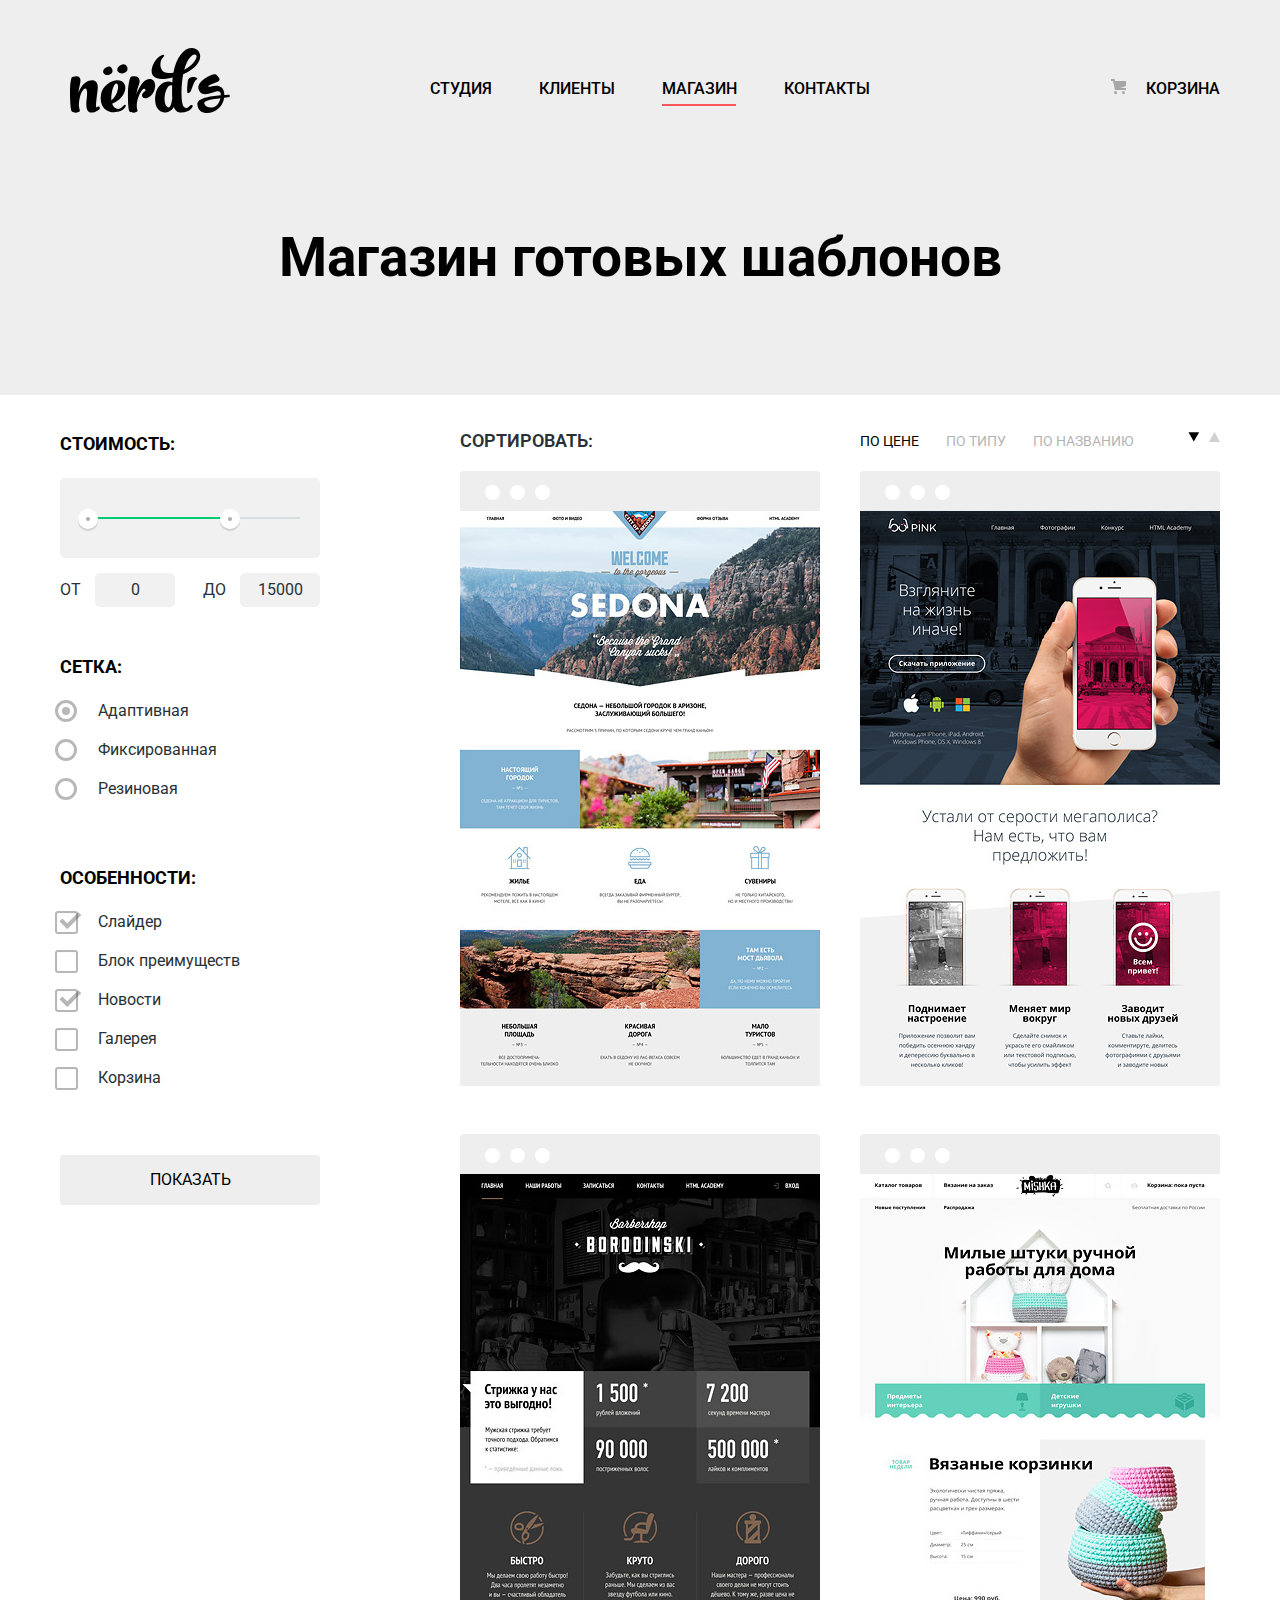
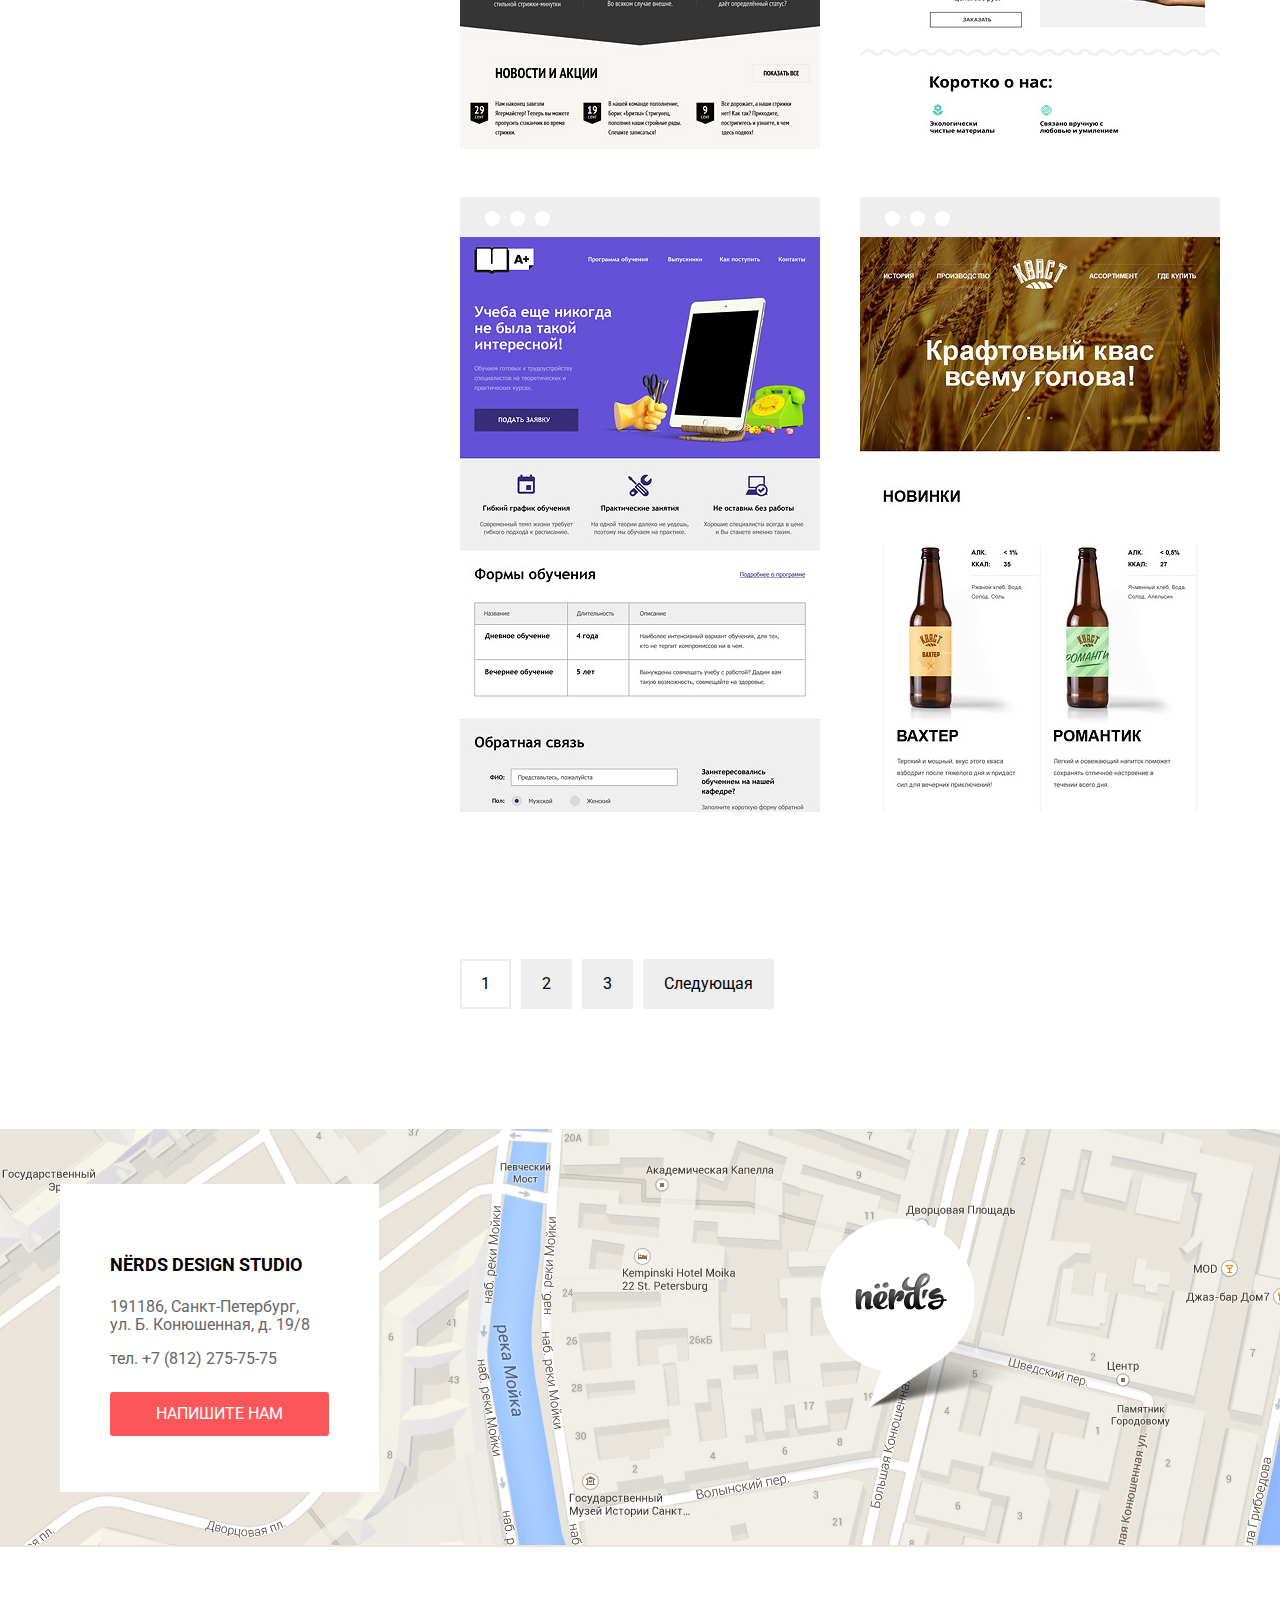
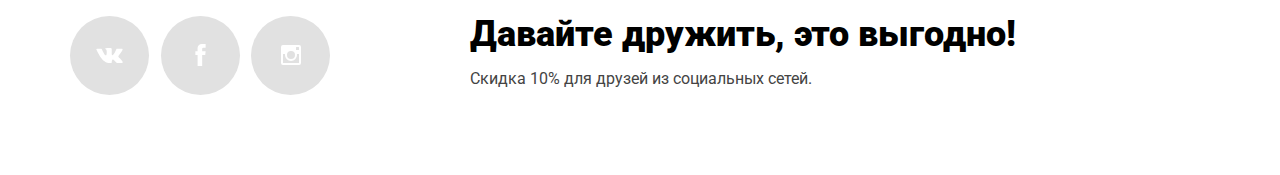
==== commit ac0c3151: "защита проекта" ====
--- a/catalog.html
+++ b/catalog.html
@@ -4,8 +4,8 @@
     <meta charset="utf-8">
     <title>Сайт дизайн-студии Нёрдс</title>
     <link href="https://fonts.googleapis.com/css?family=Roboto:400,500,700&display=swap&subset=cyrillic" rel="stylesheet">
-    <link href="css/style.css" rel="stylesheet">
     <link href="css/normalize.css" rel="stylesheet">
+    <link href="css/min.style.css" rel="stylesheet">
   </head>
   <body>
     <header class="main-header">
@@ -107,7 +107,7 @@
                 <li class="catalog-sort-item"><a href="#">По названию</a></li>
               </ul>
               <div class="catalog-toggle-list">
-                <div class="catalog-toggle catalog-toggle-down"></div>
+                <div class="catalog-toggle catalog-toggle-down catalog-toggle-down-active"></div>
                 <div class="catalog-toggle catalog-toggle-up"></div>
               </div>
             </div>
@@ -178,8 +178,8 @@
           <div class="contact-item">
             <address class="contacts">
               <p class="adres-title"><b>NЁRDS DESIGN STUDIO</b></p>
-              <p>191186, Санкт-Петербург,<br>
-                ул. Б. Конюшенная, д. 19/8<br></p>
+              <p><span class="adres-text">191186, Санкт-Петербург,
+                ул.&nbsp;Б. Конюшенная, д. 19/8</span></p>
               <p>тел. +7 (812) 275-75-75</p>
               <a class="button button-contact" href="contact.html">Напишите нам</a>
             </address>
@@ -212,27 +212,28 @@
             <p class="social-title"><b>Давайте дружить, это выгодно!</b></p>
             <p>Скидка 10% для друзей из социальных сетей.</p>
           </div>
+         </div>
         </div>
     </footer>
     <div class="modal modal-letter">
       <h2>Напишите нам</h2>
       <form class="letter-form" action="https://echo.htmlacademy.ru/" method="post">
         <p class="letter-item">
-          <label for="letter-username">Ваше имя:</label><br>
-          <input id="letter-username" type="text" name="username" value="" placeholder="Имя фамилия">
+          <label for="letter-username">Ваше имя:</label>
+          <input id="letter-username" type="text" name="username" value="" placeholder="Имя фамилия" required>
         </p>
         <p class="letter-item">
-          <label for="letter-email">Ваш e-mail:</label><br>
-          <input id="letter-email" type="text" name="email" value="" placeholder="email@example.com">
+          <label for="letter-email">Ваш e-mail:</label>
+          <input id="letter-email" type="text" name="email" value="" placeholder="email@example.com" required>
         </p>
         <p class="letter-item">
-            <label for="letter-text">Текст письма:</label><br>
+            <label for="letter-text">Текст письма:</label>
             <textarea id="letter-text" name="text" placeholder="В свободной форме"></textarea>
         </p>
       </form>
       <button class="button button-close" type="submit">ОТПРАВИТЬ</button>
       <button class="modal-close" type="button">Закрыть</button>
     </div>
-    <script src="js/popup.js"></script>
+    <script src="js/min.popup.js"></script>
   </body>
   </html>
--- a/css/min.style.css
+++ b/css/min.style.css
@@ -0,0 +1 @@
+body{margin:0;padding:0;min-width:1200px;font-family:"Roboto",Arial,sans-serif;font-size:16px;line-height:24px;color:#283136;background-color:#fff}a{text-decoration:none}img{max-width:100%;height:auto}.visually-hidden:not(:focus):not(:active),input[type="checkbox"].visually-hidden,input[type="radio"].visually-hidden{position:absolute;width:1px;height:1px;margin:-1px;border:0;padding:0;white-space:nowrap;clip-path:inset(100%);clip:rect(0 0 0 0);overflow:hidden}.button{display:block;padding:13px 0;font:inherit;text-align:center;color:#fff;vertical-align:middle;text-transform:uppercase;text-decoration:none;background-color:#fb565a;border-radius:3px;border:none}.button:hover{background-color:#e74246}.button:focus{background-color:#d7373b;color:rgba(255,255,255,0.3)}.main-header{width:100%;background-color:#eee}.container{width:1160px;margin:0 auto;padding:0 20px}.main-navigation{display:flex;align-items:center;margin:0;font-size:16px;line-height:30px;font-weight:500;color:#000;text-transform:uppercase;background-color:#eee}.main-logo{width:160px;height:65px;padding-left:10px;padding-top:48px;padding-right:200px;opacity:1}.main-logo:hover{opacity:.8}.main-logo:active{opacity:.3}.site-navigation,.user-navigation{align-items:flex-start;flex-direction:row;margin:0;padding:0;list-style:none}.site-navigation{display:flex;flex-wrap:wrap;width:540px}.user-navigation{display:flex;max-width:160px;margin-left:auto}.user-navigation .basket{position:relative;padding-left:50px}.site-navigation a,.user-navigation a{display:block;padding-top:65px;vertical-align:middle;color:#000}.site-navigation a{padding-right:47px}.site-navigation a:hover,.user-navigation a:hover{color:#fb565a}.site-navigation a:focus,.user-navigation a:focus{color:#000;opacity:.3}.site-navigation-current::after{content:"";position:absolute;background:#fb565a;height:2px;width:74px}.basket::before{content:"";position:absolute;top:70px;left:15px;width:16px;height:18px;background-image:url(../img/cart-icon.svg);background-repeat:no-repeat;background-position:0 0}.slider{position:relative;margin-bottom:80px;background-color:#eee}.slider-controls{position:absolute;left:50%;bottom:104px;z-index:100;width:160px;height:18px;text-align:center;font-size:0;transform:translateX(-50%)}.slider-controls label{position:relative;display:inline-block;vertical-align:top;width:18px;height:18px;padding:8px;border-radius:50%;cursor:pointer}.slider-controls label::after{content:"";position:absolute;top:8px;left:8px;z-index:1;width:18px;height:18px;background:#fff;border-radius:50%}.slider-list{margin:0;padding:0;list-style:none}.slider-item{display:none;padding:78px 0 80px}.slider-item:nth-child(1){background-image:url(../img/slide1.png);background-repeat:no-repeat;background-position:93% 18px}.slider-item:nth-child(2){background-image:url(../img/slide2.png);background-repeat:no-repeat;background-position:100% 0}.slider-item:nth-child(3){background-image:url(../img/slide3.png);background-repeat:no-repeat;background-position:100% 20px}#product-1:checked ~ .slider-list .slider-item:nth-child(1){display:block}#product-2:checked ~ .slider-list .slider-item:nth-child(2){display:block}#product-3:checked ~ .slider-list .slider-item:nth-child(3){display:block}#product-1:checked ~ .slider-controls .slider-controls-item--1::before,#product-2:checked ~ .slider-controls .slider-controls-item--2::before,#product-3:checked ~ .slider-controls .slider-controls-item--3::before{content:"";position:absolute;left:50%;top:50%;z-index:2;width:4px;height:4px;margin:-4px;background-color:inherit;border:2px solid #c1c1c1;border-radius:50%}.slider-item h3{max-width:520px;margin:0;margin-bottom:27px;font-size:55px;line-height:55px;font-weight:500}.slider-item p{max-width:412px;margin:0;margin-bottom:38px}.slider-item-button{width:240px}.title{width:100%;background-color:#eee;margin:0;padding-top:80px}.page-title{font-size:55px;line-height:55px;font-weight:700;color:#000;text-align:center;padding-bottom:110px}.services{margin-bottom:123px;padding-left:10px}.services-list{display:flex;justify-content:space-between;margin:0;padding:0;list-style:none}.services-item{display:flex;flex-direction:column;width:300px;padding-right:55px}.services-item h3{margin:0;font-size:24px;line-height:30px;font-weight:700;color:#000;text-transform:uppercase}.services-item img{order:-1;margin-bottom:25px}.services-text{max-width:260px}.button-red{display:block;margin-top:15px;width:160px}.button-green{display:block;margin-top:15px;width:160px;background-color:#00ca74}.button-green:hover{background-color:#00bc6c}.button-green:focus{background-color:#00aa62;color:rgba(255,255,255,0.3)}.button-yellow{display:block;margin-top:15px;width:160px;background-color:#efc84a}.button-yellow:hover{background-color:#eab534}.button-yellow:focus{background-color:#e5a722;color:rgba(255,255,255,0.3)}.index-columns{display:flex;justify-content:space-between;margin-bottom:120px}.index-columns h2{font-size:45px;line-height:45px;font-weight:500;color:#000}.index-columns h3{margin-top:30px;font-size:16px;font-weight:700;color:#000;text-transform:uppercase}.company{width:660px;padding-left:10px}.company li{margin-bottom:25px;list-style-image:url(../img/marker.png);list-style-position:inherit}.info{width:360px;padding-left:10px}.advantages{display:flex;justify-content:space-between;margin-top:46px}.advantages-item{padding-bottom:27px;font-size:45px;font-weight:700;color:#000}.advantages-d{margin:0;padding:0;line-height:18px}.customers{margin-bottom:100px;padding-left:35px;max-width:1090px}.customers-logo{display:flex;justify-content:space-between;padding:0;margin:0;list-style:none}.customers-item{opacity:.2}.customers-item:hover{opacity:1}.customers-item:active{opacity:.1}.catalog-filter{display:flex;justify-content:space-between}.filters{width:260px}.filter-item{margin:0;padding:0;margin-bottom:48px;border:none}.filter fieldset:first-child{margin-bottom:55px}.filters legend{font-size:18px;line-height:30px;font-weight:700;color:#000;text-transform:uppercase}.filters ul{padding:0;margin:0;list-style:none;font-size:16px;line-height:20px}.filter-option{margin-bottom:19px;padding-left:38px}.filter-option label{position:relative;display:block;cursor:pointer;user-select:none}.filters-input-checkbox + label::before{content:"";width:23px;height:23px;top:-1px;left:-43px;position:absolute;background-image:url(../img/checkbox-off.png);opacity:.4}.filters-input-checkbox:checked + label::after{content:"";width:27px;height:23px;top:-1px;left:-43px;position:absolute;background-image:url(../img/checkbox-on1.png);opacity:.4}.filters-input-checkbox + label:hover::before,.filters-input-checkbox:checked + label:hover::after{opacity:1}.filters-input-radio + label::before{content:"";position:absolute;left:-43px;top:-1px;width:16px;height:16px;border:3px solid #4d4d4d;border-radius:50%;opacity:.4}.filters-input-radio:checked + label::after{content:"";position:absolute;top:6px;left:-36px;width:8px;height:8px;background-color:#4d4d4d;border-radius:50%;opacity:.4}.filters-input-radio + label:hover::before,.filters-input-radio:checked + label:hover::after{opacity:1}.range-filter{width:260px}.filter-item legend{font-size:18px;line-height:24px;text-transform:uppercase;font-weight:700;margin-bottom:22px}.range-controls{position:relative;height:41px;margin-bottom:15px;padding-top:39px;padding-right:20px;padding-left:20px;background-color:#f1f1f1;border-radius:5px}.range-controls .scale{height:2px;background:#d7dcde}.range-controls .bar{width:70%;height:2px;background:#00ca74}.range-controls .toggle{position:absolute;top:31px;left:0;width:4px;height:4px;padding:0;border:8px solid #fff;background-color:#ababab;box-shadow:0 2px 1px 0 #cfcfcf;border-radius:50%;cursor:pointer}.range-controls .toggle-min{left:18px}.range-controls .toggle-max{left:160px}.price-controls{font-size:0}.price-controls label{display:inline-block;vertical-align:top;width:50%;font-size:16px;text-transform:uppercase}.price-controls input{width:60px;padding:8px 10px;margin-left:10px;font-family:Roboto,Arial,sans-serif;font-size:16px;text-align:center;color:#283136;border:none;border-radius:5px;background:#f1f1f1}.max-price{text-align:right}.filters-button{width:260px;color:#000;background-color:#eee}.filters-button:hover{background-color:#dfdfdf}.filters-button:active{background-color:#d5d5d5}.catalog-filter{display:flex;padding:0;margin:0;margin-bottom:60px;list-style:none}.catalog-sort-title{font-size:18px;line-height:18px;font-weight:600;margin-right:240px}.catalog-sort{display:flex;margin:0;padding:0;list-style:none;border:0;text-transform:uppercase}.catalog-sort-item{font-size:14px;line-height:18px;margin-left:27px}.catalog-sort-item a{color:#000;opacity:.3;text-decoration:none}.catalog-sort-item a:hover{opacity:.6}.catalog-sort-item a:active{opacity:1}.catalog-sort-item-active a{color:#000;opacity:1}.catalog-toggle-list{display:flex}.catalog-toggle{cursor:pointer}.catalog-toggle-down{width:11px;height:10px;margin-right:10px;background-image:url(../img/sort-down.png);opacity:.2}.catalog-toggle-up{width:11px;height:10px;background-image:url(../img/sort-up.png);opacity:.2}.catalog-toggle-down:hover,.catalog-toggle-up:hover{opacity:.6}.catalog-toggle-down:active,.catalog-toggle-up:active{opacity:1}.catalog-toggle-down-active{opacity:1}.catalog{margin-left:140px}.catalog-item h3{font-size:18px;line-height:30px;text-transform:uppercase}.catalog-item{width:360px;margin-right:40px;margin-bottom:80px;position:relative}.catalog-item:hover{box-shadow:0 7px 9px -3px #cfcfcf}.catalog-item:hover .catalog-info{display:block}.catalog-item:hover::before{background-color:#4d4d4d}.catalog-item:nth-child(2n){margin-right:0}.catalog-item::before{content:"";position:absolute;width:360px;height:40px;border-top-left-radius:3px;border-top-right-radius:3px;background-color:#eee;top:-39px}.catalog-item::after{content:"";position:absolute;width:15px;height:15px;border-radius:50%;background-color:#fff;left:50px;top:-25px;box-shadow:25px 0 0 0 #fff,-25px 0 0 0 #fff}.catalog-info{position:absolute;min-height:235px;width:100%;background-color:#eee;box-sizing:border-box;margin-top:350px;z-index:10;bottom:0;overflow:auto;display:none}.catalog-list{display:flex;flex-wrap:wrap;max-width:760px;padding:0;margin:0;margin-bottom:60px;list-style:none}.catalog-info{position:absolute;padding:30px 60px 44px;background-color:#eee;text-align:center}.button-buy{width:200px;margin-left:20px}.item-info{color:#000}.item-info:hover{color:#fb565a}.item-info:focus{color:#000;opacity:.3}.catalog-item .button-buy{text-align:center;color:#fff;vertical-align:middle;text-transform:uppercase;background-color:#fb565a;border:none}.catalog-item .button-buy:hover{background-color:#e74246}.catalog-item .button-buy:focus{background-color:#d7373b}.pagination-list{display:flex;flex-wrap:wrap;padding:0;margin:0;list-style:none}.pagination-item{margin-right:10px}.pagination-item:last-child{margin-right:0}.pagination-item a{display:block;padding:13px 21px;margin-bottom:60px;color:#000;background-color:#eee}.pagination-item a:hover{background-color:#dfdfdf}.pagination-item a:active{color:rgba(0,0,0,0.3);background-color:#d5d5d5}.pagination-item-current a{padding:11px 19px;background-color:#fff;border:2px solid #eee}.contact-item{height:308px;width:319px;background-color:#fff}.contacts-list{width:100%;background-color:#e9e5dc;background-image:url(../img/map.jpg);background-position:0 0;background-repeat:no-repeat;padding-top:55px;padding-bottom:55px}.contacts{font:inherit;line-height:18px;color:#666;background-color:#fff;padding:48px 50px}.adres-title{font-size:18px;line-height:30px;color:#000;text-transform:uppercase}.adres-text{max-width:201px}.button-contact{display:block;margin-top:24px;width:219px}.social-contact{display:flex;margin-top:69px;margin-bottom:69px;padding-left:10px}.footer-social{width:260px;margin-right:140px}.footer-social ul{display:flex;justify-content:space-between;margin:0;padding:0;list-style:none}.social-button{display:flex;align-items:center;justify-content:center;width:79px;height:79px;border-radius:50%;background-color:#e1e1e1}.social-button:hover{background-color:#e74246}.social-button:focus{background-color:#d7373b}.social-button:focus path{fill:rgba(255,255,255,0.3)}.social-info{margin:0;padding:0;width:560px;line-height:22px;color:#444}.social-title{margin:0;font-size:36px;line-height:36px;font-weight:700;color:#000}@keyframes bounce{0%{transform:translateY(-2000px)}70%{transform:translateY(30px)}90%{transform:translateY(-10px)}100%{transform:translateY(0)}}@keyframes shake{0%,100%{transform:translateX(0)}10%,30%,50%,70%,90%{transform:translateX(-10px)}20%,40%,60%,80%{transform:translateX(10px)}}.modal{position:fixed;display:none;color:#000;background-color:#fff;box-shadow:0 30px 50px rgba(0,0,0,0.7)}.modal-show{display:block;animation:bounce .6s}.modal-error{animation:shake .6s}.modal-letter{top:60px;left:50%;width:760px;margin-left:-480px;padding:73px 100px}.modal h2{font-size:45px;line-height:45px;font-weight:500}.modal-close{position:absolute;top:80px;right:100px;width:22px;height:22px;font-size:0;background-color:transparent;border:0;cursor:pointer}.modal-close::before,.modal-close::after{content:"";position:absolute;width:19px;height:3px;background-color:rgba(251,86,90,0.3)}.modal-close::before{transform:rotate(45deg)}.modal-close::after{transform:rotate(-45deg)}.letter-form{display:flex;flex-wrap:wrap;justify-content:space-between}.letter-form input[type="text"],.letter-form textarea[name="text"]{font:inherit;color:#000;border:2px solid #d7dcde}:focus{outline:none}.letter-form input:hover,.letter-form textarea:hover{border-color:#b4b9bb}.letter-form input:focus,.letter-form textarea:focus{color:#444;border-color:#000}.letter-form input:required:invalid{color:#e74246;border-color:#e74246}.letter-item{width:360px;margin:0;margin-bottom:30px}.letter-item input{box-sizing:border-box;width:360px;padding:10px 17px 11px}.letter-item textarea{box-sizing:border-box;width:760px;padding:10px 17px 89px}.letter-item label{max-width:110px}.button-close{width:260px}
